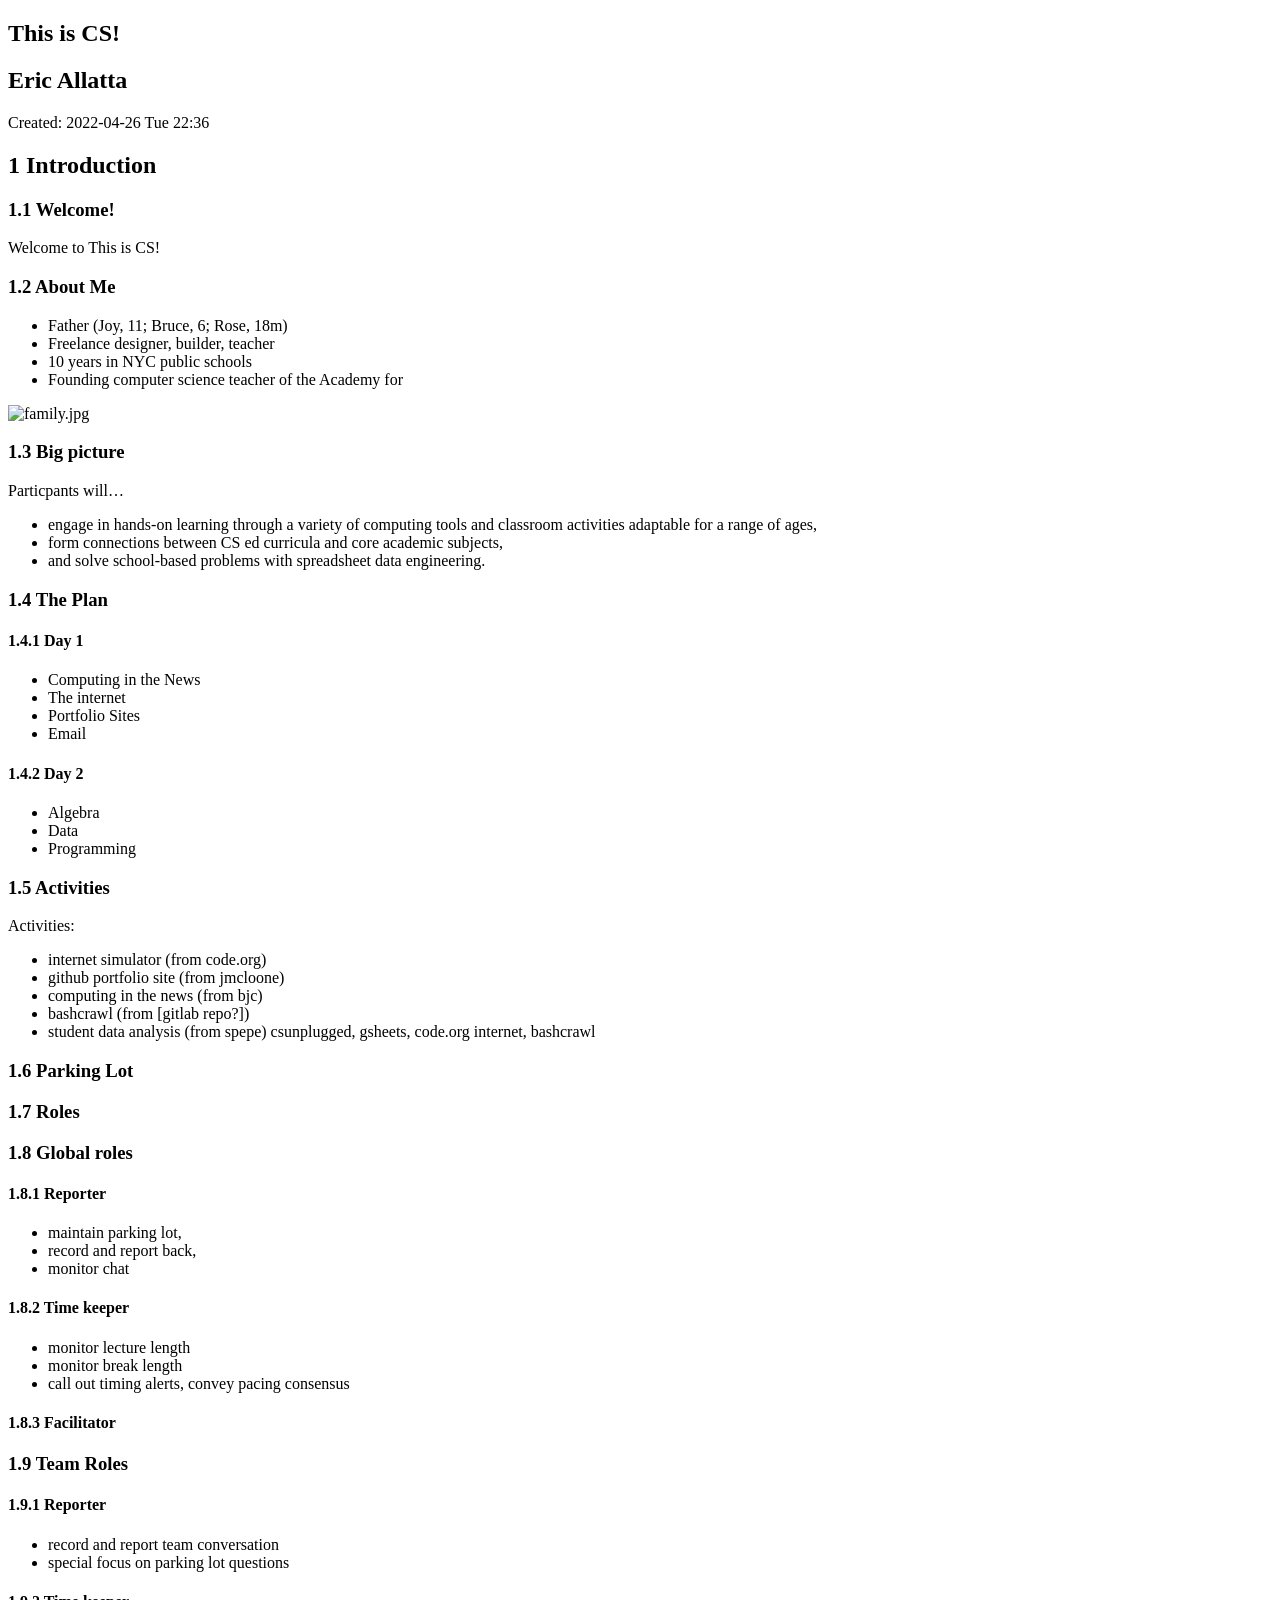
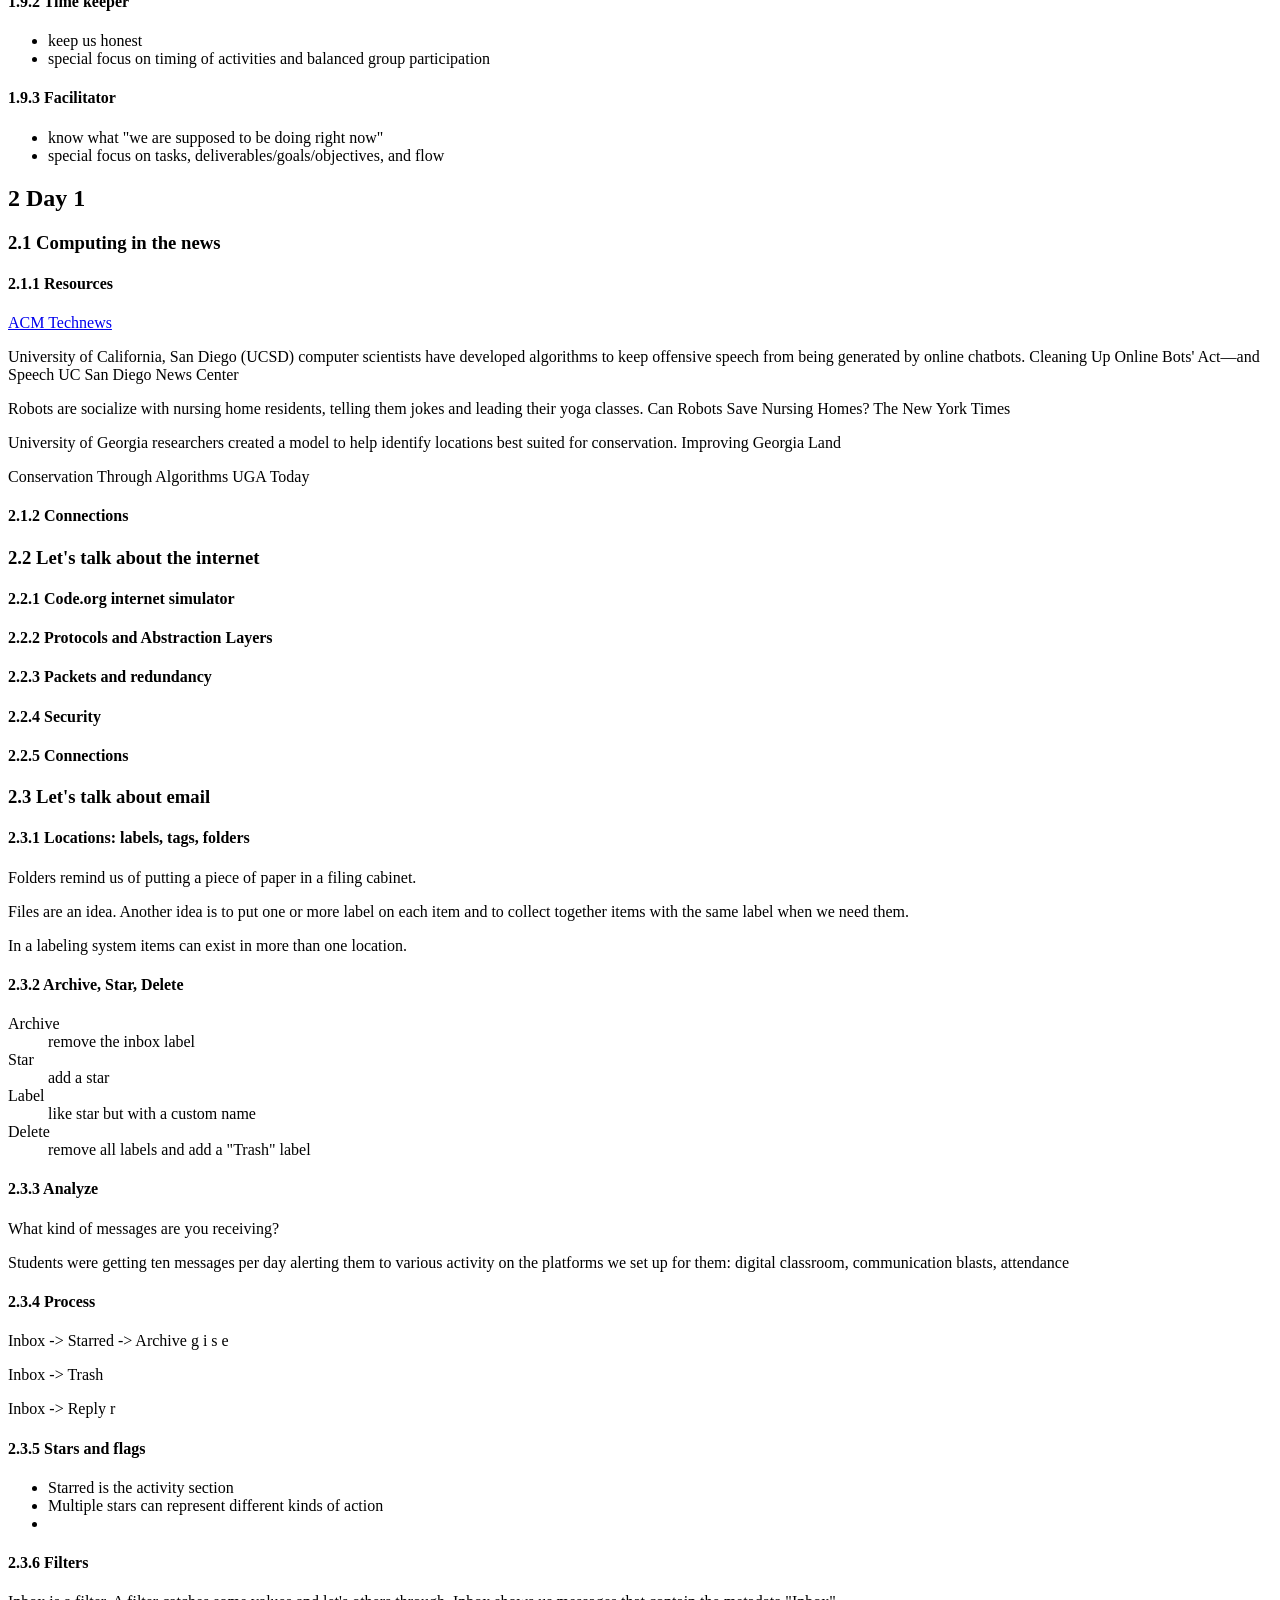
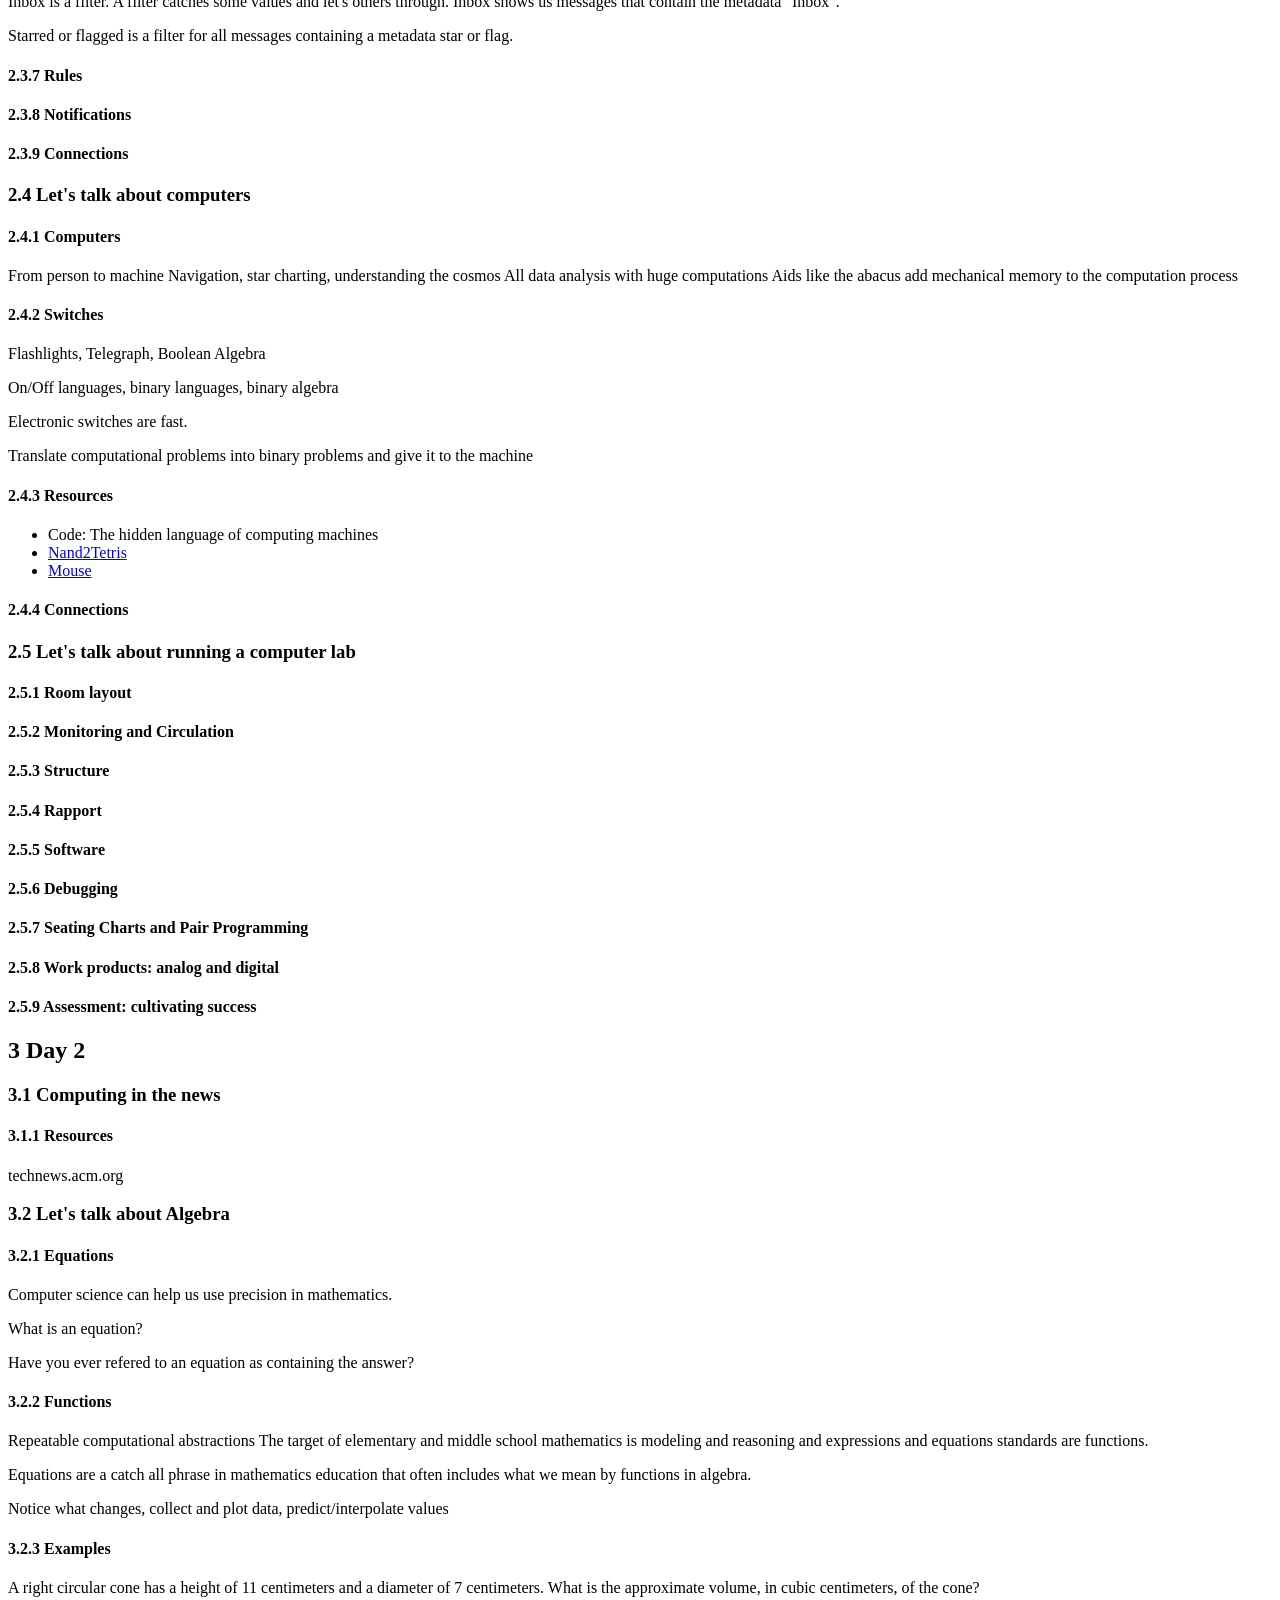
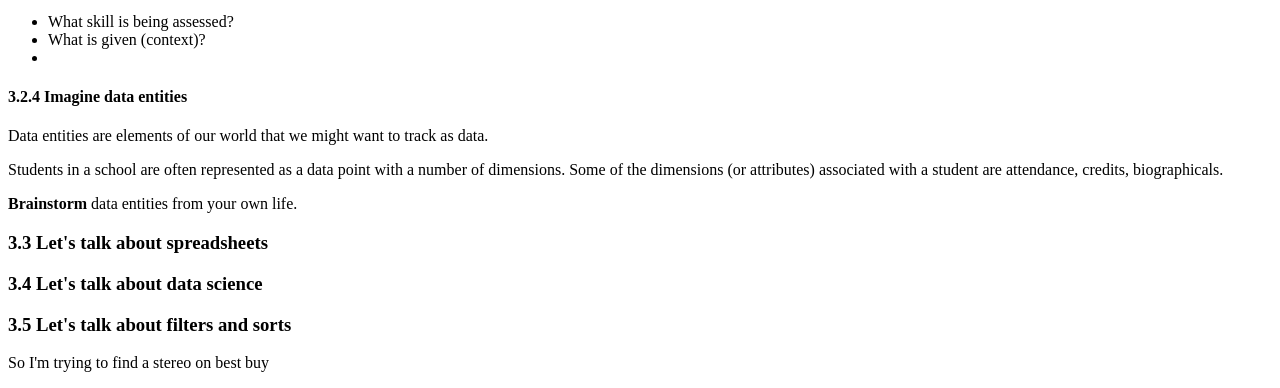
==== thisiscs.html @ 9baa01e4 "new run" ====
<!DOCTYPE html>
<html lang="en">
<head>
<meta charset="utf-8"/>
<title>This is CS!</title>
<meta name="author" content="Eric Allatta"/>
<meta name="description" content=""/>
<meta name="keywords" content=""/>
<style type="text/css">
.underline { text-decoration: underline; }
</style>
<link rel="stylesheet" href="https://cdn.jsdelivr.net/npm/reveal.js/dist/reveal.css"/>

<link rel="stylesheet" href="https://cdn.jsdelivr.net/npm/reveal.js/dist/theme/simple.css" id="theme"/>

</head>
<body>
<div class="reveal">
<div class="slides">
<section id="sec-title-slide"><h1 class="title">This is CS!</h1><p class="subtitle"></p>
<h2 class="author">Eric Allatta</h2><p class="date">Created: 2022-04-26 Tue 22:36</p>
</section>
<section>
<section id="slide-orgf586138">
<h2 id="orgf586138"><span class="section-number-2">1</span> Introduction</h2>
</section>
</section>
<section>
<section id="slide-org057e9c6">
<h3 id="org057e9c6"><span class="section-number-3">1.1</span> Welcome!</h3>
<p>
Welcome to This is CS!
</p>


</section>
</section>
<section>
<section id="slide-org3233d8c">
<h3 id="org3233d8c"><span class="section-number-3">1.2</span> About Me</h3>
<ul>
<li>Father (Joy, 11; Bruce, 6; Rose, 18m)</li>
<li>Freelance designer, builder, teacher</li>
<li>10 years in NYC public schools</li>
<li>Founding computer science teacher of the Academy for</li>

</ul>

<div class="figure">
<p><img src="./family.jpg" alt="family.jpg" />
</p>
</div>

</section>
</section>
<section>
<section id="slide-org2338b10">
<h3 id="org2338b10"><span class="section-number-3">1.3</span> Big picture</h3>
<p>
Particpants will&#x2026;
</p>
<ul>
<li>engage in hands-on learning through a variety of computing tools
and  classroom activities adaptable for a range of ages,</li>
<li>form connections between CS ed curricula and core academic subjects,</li>
<li>and solve school-based problems with spreadsheet data engineering.</li>

</ul>

</section>
</section>
<section>
<section id="slide-orgb206aa9">
<h3 id="orgb206aa9"><span class="section-number-3">1.4</span> The Plan</h3>
<div class="outline-text-3" id="text-1-4">
</div>
</section>
<section id="slide-org93c5f06">
<h4 id="org93c5f06"><span class="section-number-4">1.4.1</span> Day 1</h4>
<ul>
<li>Computing in the News</li>
<li>The internet</li>
<li>Portfolio Sites</li>
<li>Email</li>

</ul>

</section>
<section id="slide-org45d523e">
<h4 id="org45d523e"><span class="section-number-4">1.4.2</span> Day 2</h4>
<ul>
<li>Algebra</li>
<li>Data</li>
<li>Programming</li>

</ul>


</section>
</section>
<section>
<section id="slide-org3422903">
<h3 id="org3422903"><span class="section-number-3">1.5</span> Activities</h3>
<p>
Activities:
</p>
<ul>
<li>internet simulator (from code.org)</li>
<li>github portfolio site (from jmcloone)</li>
<li>computing in the news (from bjc)</li>
<li>bashcrawl (from [gitlab repo?])</li>
<li>student data analysis (from spepe)
csunplugged, gsheets, code.org internet, bashcrawl</li>

</ul>

</section>
</section>
<section>
<section id="slide-orgebae714">
<h3 id="orgebae714"><span class="section-number-3">1.6</span> Parking Lot</h3>

</section>
</section>
<section>
<section id="slide-org6051692">
<h3 id="org6051692"><span class="section-number-3">1.7</span> Roles</h3>
</section>
</section>
<section>
<section id="slide-org11a62e1">
<h3 id="org11a62e1"><span class="section-number-3">1.8</span> Global roles</h3>
<div class="outline-text-3" id="text-1-8">
</div>
</section>
<section id="slide-org5e26843">
<h4 id="org5e26843"><span class="section-number-4">1.8.1</span> Reporter</h4>
<ul>
<li>maintain parking lot,</li>
<li>record and report back,</li>
<li>monitor chat</li>

</ul>

</section>
<section id="slide-orgbdf9b42">
<h4 id="orgbdf9b42"><span class="section-number-4">1.8.2</span> Time keeper</h4>
<ul>
<li>monitor lecture length</li>
<li>monitor break length</li>
<li>call out timing alerts, convey pacing consensus</li>

</ul>

</section>
<section id="slide-orga579d29">
<h4 id="orga579d29"><span class="section-number-4">1.8.3</span> Facilitator</h4>


</section>
</section>
<section>
<section id="slide-org974c481">
<h3 id="org974c481"><span class="section-number-3">1.9</span> Team Roles</h3>
<div class="outline-text-3" id="text-1-9">
</div>
</section>
<section id="slide-orgeba1a58">
<h4 id="orgeba1a58"><span class="section-number-4">1.9.1</span> Reporter</h4>
<ul>
<li>record and report team conversation</li>
<li>special focus on parking lot questions</li>

</ul>
</section>
<section id="slide-orgd1a1f0f">
<h4 id="orgd1a1f0f"><span class="section-number-4">1.9.2</span> Time keeper</h4>
<ul>
<li>keep us honest</li>
<li>special focus on timing of activities and balanced group participation</li>

</ul>
</section>
<section id="slide-org8b6eca5">
<h4 id="org8b6eca5"><span class="section-number-4">1.9.3</span> Facilitator</h4>
<ul>
<li>know what "we are supposed to be doing right now"</li>
<li>special focus on tasks, deliverables/goals/objectives, and flow</li>

</ul>

</section>
</section>
<section>
<section id="slide-org20c9db8">
<h2 id="org20c9db8"><span class="section-number-2">2</span> Day 1</h2>
</section>
</section>
<section>
<section id="slide-org4f3233e">
<h3 id="org4f3233e"><span class="section-number-3">2.1</span> Computing in the news</h3>
<div class="outline-text-3" id="text-2-1">
</div>
</section>
<section id="slide-orga1cb1c6">
<h4 id="orga1cb1c6"><span class="section-number-4">2.1.1</span> Resources</h4>
<p>
<a href="https://technews.acm.org
">ACM Technews</a> 
</p>

<p>
University of California, San Diego (UCSD) computer scientists have
  developed algorithms to keep offensive speech from being generated
  by online chatbots.  Cleaning Up Online Bots' Act—and Speech UC San
  Diego News Center
</p>

<p>
Robots are socialize with nursing home residents, telling them jokes
  and leading their yoga classes. Can Robots Save Nursing Homes?  The
New York Times
</p>

<p>
University of Georgia researchers created a model to help identify
  locations best suited for conservation. Improving Georgia Land
</p>

<p>
Conservation Through Algorithms UGA Today
</p>

</section>
<section id="slide-org3a11118">
<h4 id="org3a11118"><span class="section-number-4">2.1.2</span> Connections</h4>
</section>
</section>
<section>
<section id="slide-org83609b1">
<h3 id="org83609b1"><span class="section-number-3">2.2</span> Let's talk about the internet</h3>
<div class="outline-text-3" id="text-2-2">
</div>
</section>
<section id="slide-orgc0b8262">
<h4 id="orgc0b8262"><span class="section-number-4">2.2.1</span> Code.org internet simulator</h4>
</section>
<section id="slide-org9992812">
<h4 id="org9992812"><span class="section-number-4">2.2.2</span> Protocols and Abstraction Layers</h4>
</section>
<section id="slide-org8778d2b">
<h4 id="org8778d2b"><span class="section-number-4">2.2.3</span> Packets and redundancy</h4>
</section>
<section id="slide-org42b2574">
<h4 id="org42b2574"><span class="section-number-4">2.2.4</span> Security</h4>
</section>
<section id="slide-org6bc8e4e">
<h4 id="org6bc8e4e"><span class="section-number-4">2.2.5</span> Connections</h4>
</section>
</section>
<section>
<section id="slide-org8887d0b">
<h3 id="org8887d0b"><span class="section-number-3">2.3</span> Let's talk about email</h3>
<div class="outline-text-3" id="text-2-3">
</div>
</section>
<section id="slide-org0ca4276">
<h4 id="org0ca4276"><span class="section-number-4">2.3.1</span> Locations: labels, tags, folders</h4>
<p>
Folders remind us of putting a piece of paper in a filing cabinet.
</p>

<p>
Files are an idea. Another idea is to put one or more label on each
item and to collect together items with the same label when we need
them.
</p>

<p>
In a labeling system items can exist in more than one location.
</p>
</section>
<section id="slide-orge1ee275">
<h4 id="orge1ee275"><span class="section-number-4">2.3.2</span> Archive, Star, Delete</h4>
<dl>
<dt>Archive</dt><dd>remove the inbox label</dd>
<dt>Star</dt><dd>add a star</dd>
<dt>Label</dt><dd>like star but with a custom name</dd>
<dt>Delete</dt><dd>remove all labels and add a "Trash" label</dd>

</dl>

</section>
<section id="slide-org955a131">
<h4 id="org955a131"><span class="section-number-4">2.3.3</span> Analyze</h4>
<p>
What kind of messages are you receiving?
</p>

<p>
Students were getting ten messages per day alerting them to various
activity on the platforms we set up for them: digital classroom,
communication blasts, attendance
</p>

</section>
<section id="slide-org141e3b1">
<h4 id="org141e3b1"><span class="section-number-4">2.3.4</span> Process</h4>
<p>
Inbox -&gt; Starred -&gt; Archive
g i s e
</p>

<p>
Inbox -&gt; Trash
</p>

<p>
Inbox -&gt; Reply
r
</p>
</section>
<section id="slide-org479dab8">
<h4 id="org479dab8"><span class="section-number-4">2.3.5</span> Stars and flags</h4>
<ul>
<li>Starred is the activity section</li>
<li>Multiple stars can represent different kinds of action</li>
<li></li>

</ul>
</section>
<section id="slide-orgb13c22c">
<h4 id="orgb13c22c"><span class="section-number-4">2.3.6</span> Filters</h4>
<p>
Inbox is a filter. A filter catches some values and let's others
through. Inbox shows us messages that contain the metadata "Inbox". 
</p>

<p>
Starred or flagged is a filter for all messages containing a metadata
star or flag. 
</p>
</section>
<section id="slide-org13fb5c3">
<h4 id="org13fb5c3"><span class="section-number-4">2.3.7</span> Rules</h4>

</section>
<section id="slide-org14d3cc2">
<h4 id="org14d3cc2"><span class="section-number-4">2.3.8</span> Notifications</h4>

</section>
<section id="slide-orgd24d184">
<h4 id="orgd24d184"><span class="section-number-4">2.3.9</span> Connections</h4>
</section>
</section>
<section>
<section id="slide-org7a94672">
<h3 id="org7a94672"><span class="section-number-3">2.4</span> Let's talk about computers</h3>
<div class="outline-text-3" id="text-2-4">
</div>
</section>
<section id="slide-orgebd07bc">
<h4 id="orgebd07bc"><span class="section-number-4">2.4.1</span> Computers</h4>
<p>
From person to machine
Navigation, star charting, understanding the cosmos
All data analysis with huge computations
Aids like the abacus add mechanical memory to the computation process
</p>

</section>
<section id="slide-org39d77fc">
<h4 id="org39d77fc"><span class="section-number-4">2.4.2</span> Switches</h4>
<p>
Flashlights, Telegraph, Boolean Algebra
</p>

<p>
On/Off languages, binary languages, binary algebra
</p>

<p>
Electronic switches are fast.
</p>

<p>
Translate computational problems into binary problems and give it to
the machine
</p>
</section>
<section id="slide-orgdd32686">
<h4 id="orgdd32686"><span class="section-number-4">2.4.3</span> Resources</h4>
<ul>
<li>Code: The hidden language of computing machines</li>
<li><a href="https://nand2tetris.org">Nand2Tetris</a></li>
<li><a href="https://mouse.org">Mouse</a></li>

</ul>
</section>
<section id="slide-org82061a8">
<h4 id="org82061a8"><span class="section-number-4">2.4.4</span> Connections</h4>
</section>
</section>
<section>
<section id="slide-org23aaeb9">
<h3 id="org23aaeb9"><span class="section-number-3">2.5</span> Let's talk about running a computer lab</h3>
<div class="outline-text-3" id="text-2-5">
</div>
</section>
<section id="slide-orgba9f404">
<h4 id="orgba9f404"><span class="section-number-4">2.5.1</span> Room layout</h4>
</section>
<section id="slide-org9067c29">
<h4 id="org9067c29"><span class="section-number-4">2.5.2</span> Monitoring and Circulation</h4>
</section>
<section id="slide-org28be0d5">
<h4 id="org28be0d5"><span class="section-number-4">2.5.3</span> Structure</h4>
</section>
<section id="slide-org2b87ab7">
<h4 id="org2b87ab7"><span class="section-number-4">2.5.4</span> Rapport</h4>
</section>
<section id="slide-org0fee622">
<h4 id="org0fee622"><span class="section-number-4">2.5.5</span> Software</h4>
</section>
<section id="slide-org910e65c">
<h4 id="org910e65c"><span class="section-number-4">2.5.6</span> Debugging</h4>
</section>
<section id="slide-org453c205">
<h4 id="org453c205"><span class="section-number-4">2.5.7</span> Seating Charts and Pair Programming</h4>
</section>
<section id="slide-org1d1d671">
<h4 id="org1d1d671"><span class="section-number-4">2.5.8</span> Work products: analog and digital</h4>
</section>
<section id="slide-org8277daf">
<h4 id="org8277daf"><span class="section-number-4">2.5.9</span> Assessment:  cultivating success</h4>

</section>
</section>
<section>
<section id="slide-org4eb2b21">
<h2 id="org4eb2b21"><span class="section-number-2">3</span> Day 2</h2>
</section>
</section>
<section>
<section id="slide-org72629eb">
<h3 id="org72629eb"><span class="section-number-3">3.1</span> Computing in the news</h3>
<div class="outline-text-3" id="text-3-1">
</div>
</section>
<section id="slide-org68633a6">
<h4 id="org68633a6"><span class="section-number-4">3.1.1</span> Resources</h4>
<p>
technews.acm.org
</p>
</section>
</section>
<section>
<section id="slide-org64ef1ea">
<h3 id="org64ef1ea"><span class="section-number-3">3.2</span> Let's talk about Algebra</h3>
<div class="outline-text-3" id="text-3-2">
</div>
</section>
<section id="slide-orgf272354">
<h4 id="orgf272354"><span class="section-number-4">3.2.1</span> Equations</h4>
<p>
Computer science can help us use precision in mathematics.
</p>

<p>
What is an equation?
</p>

<p>
Have you ever refered to an equation as
containing the answer?
</p>
</section>
<section id="slide-orgee329b3">
<h4 id="orgee329b3"><span class="section-number-4">3.2.2</span> Functions</h4>
<p>
Repeatable computational abstractions
The target of elementary and middle school mathematics is modeling and
reasoning and expressions and equations standards are functions.
</p>

<p>
Equations are a catch all phrase in mathematics education that often
includes what we mean by functions in algebra.
</p>

<p>
Notice what changes, collect and plot data, predict/interpolate values
</p>
</section>
<section id="slide-org9146086">
<h4 id="org9146086"><span class="section-number-4">3.2.3</span> Examples</h4>
<p>
A right circular cone has a height of 11 centimeters and a diameter of
7 centimeters. What is the approximate volume, in cubic centimeters,
of the cone?
</p>

<ul>
<li>What skill is being assessed?</li>
<li>What is given (context)?</li>
<li></li>

</ul>
</section>
<section id="slide-org0ee52dc">
<h4 id="org0ee52dc"><span class="section-number-4">3.2.4</span> Imagine data entities</h4>
<p>
Data entities are elements of our world that we might want to track as data.
</p>

<p>
Students in a school are often represented as a data point with a
number of dimensions. Some of the dimensions (or attributes)
associated with a student are attendance, credits, biographicals.
</p>

<p>
<b>Brainstorm</b> data entities from your own life.
</p>

</section>
</section>
<section>
<section id="slide-orge2d289f">
<h3 id="orge2d289f"><span class="section-number-3">3.3</span> Let's talk about spreadsheets</h3>
</section>
</section>
<section>
<section id="slide-orgebd7ee4">
<h3 id="orgebd7ee4"><span class="section-number-3">3.4</span> Let's talk about data science</h3>
</section>
</section>
<section>
<section id="slide-org57bdc58">
<h3 id="org57bdc58"><span class="section-number-3">3.5</span> Let's talk about filters and sorts</h3>
<p>
So I'm trying to find a stereo on best buy
</p>
</section>
</section>
</div>
</div>
<script src="https://cdn.jsdelivr.net/npm/reveal.js/dist/reveal.js"></script>
<script src="https://cdn.jsdelivr.net/npm/reveal.js/plugin/markdown/markdown.js"></script>
<script src="https://cdn.jsdelivr.net/npm/reveal.js/plugin/zoom/zoom.js"></script>
<script src="https://cdn.jsdelivr.net/npm/reveal.js/plugin/notes/notes.js"></script>


<script>
// Full list of configuration options available here:
// https://github.com/hakimel/reveal.js#configuration
Reveal.initialize({
plugins: [RevealMarkdown, RevealZoom, RevealNotes]
});

</script>
</body>
</html>
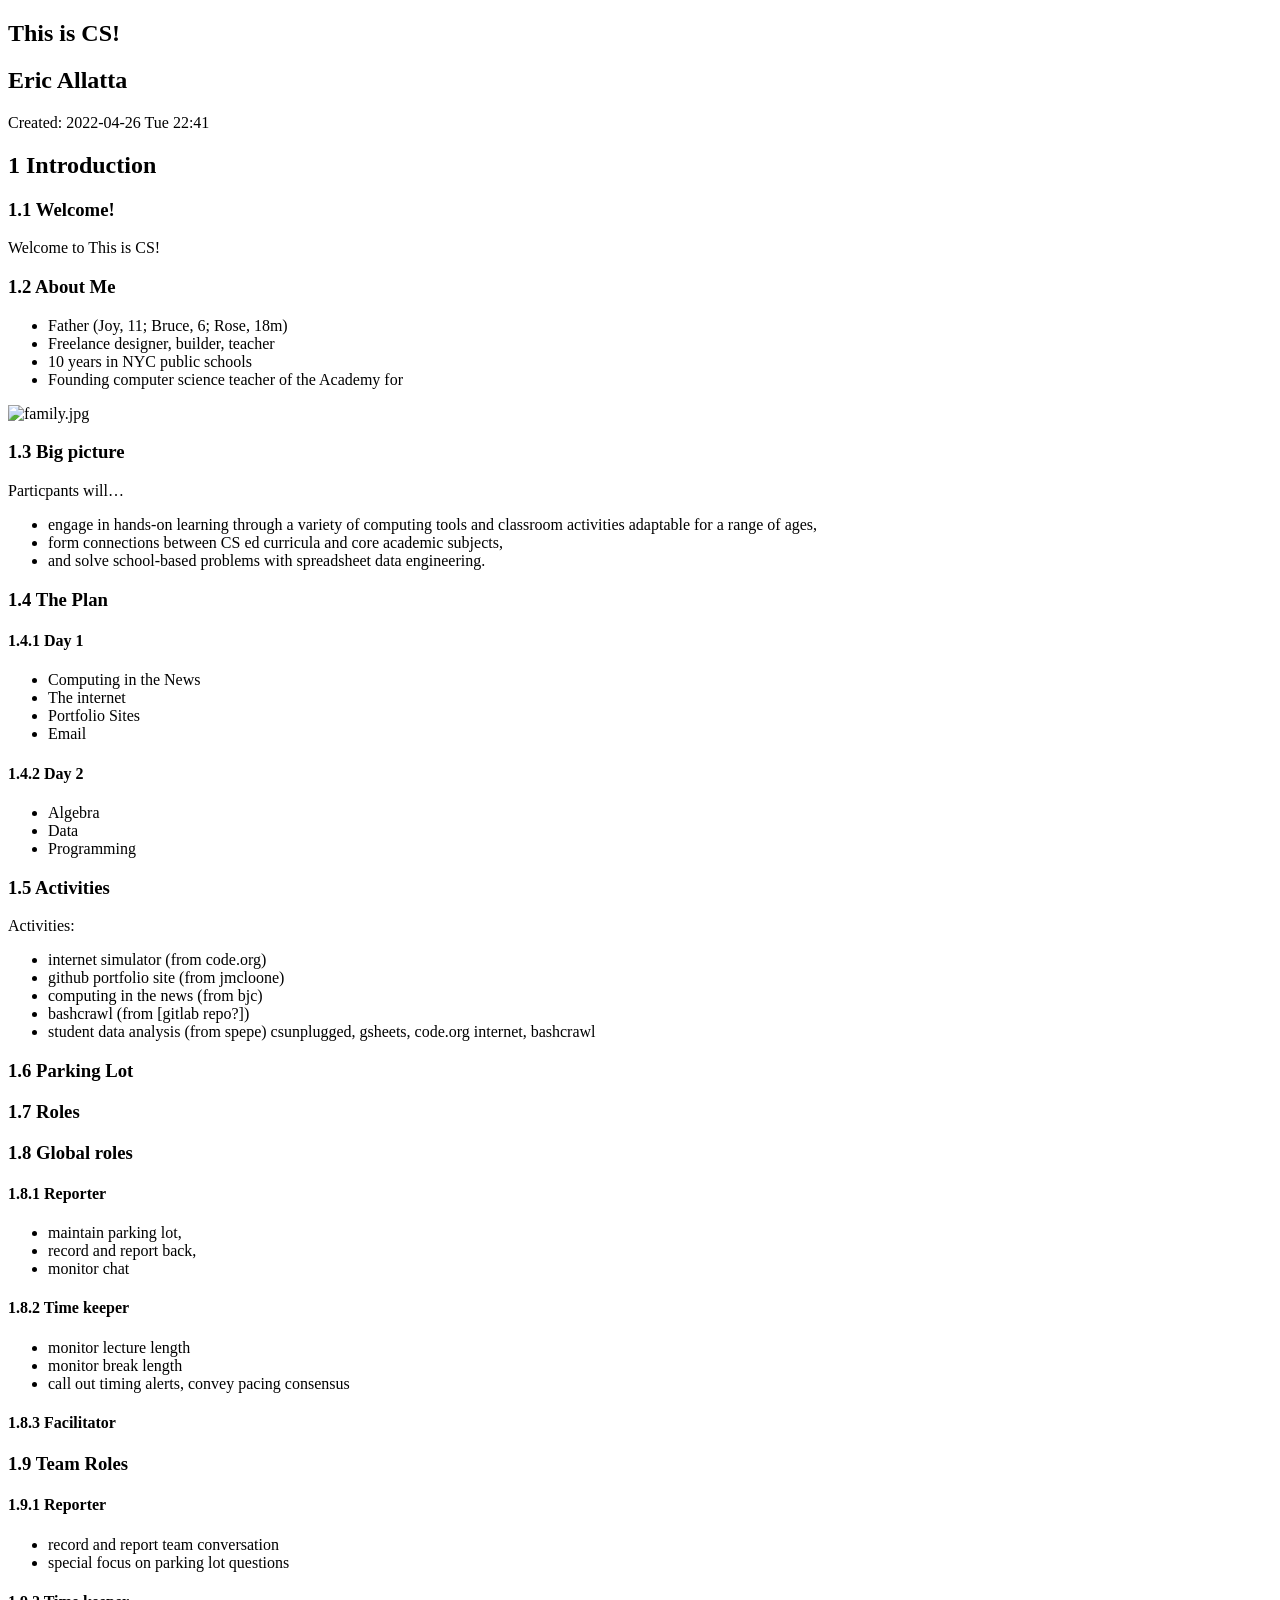
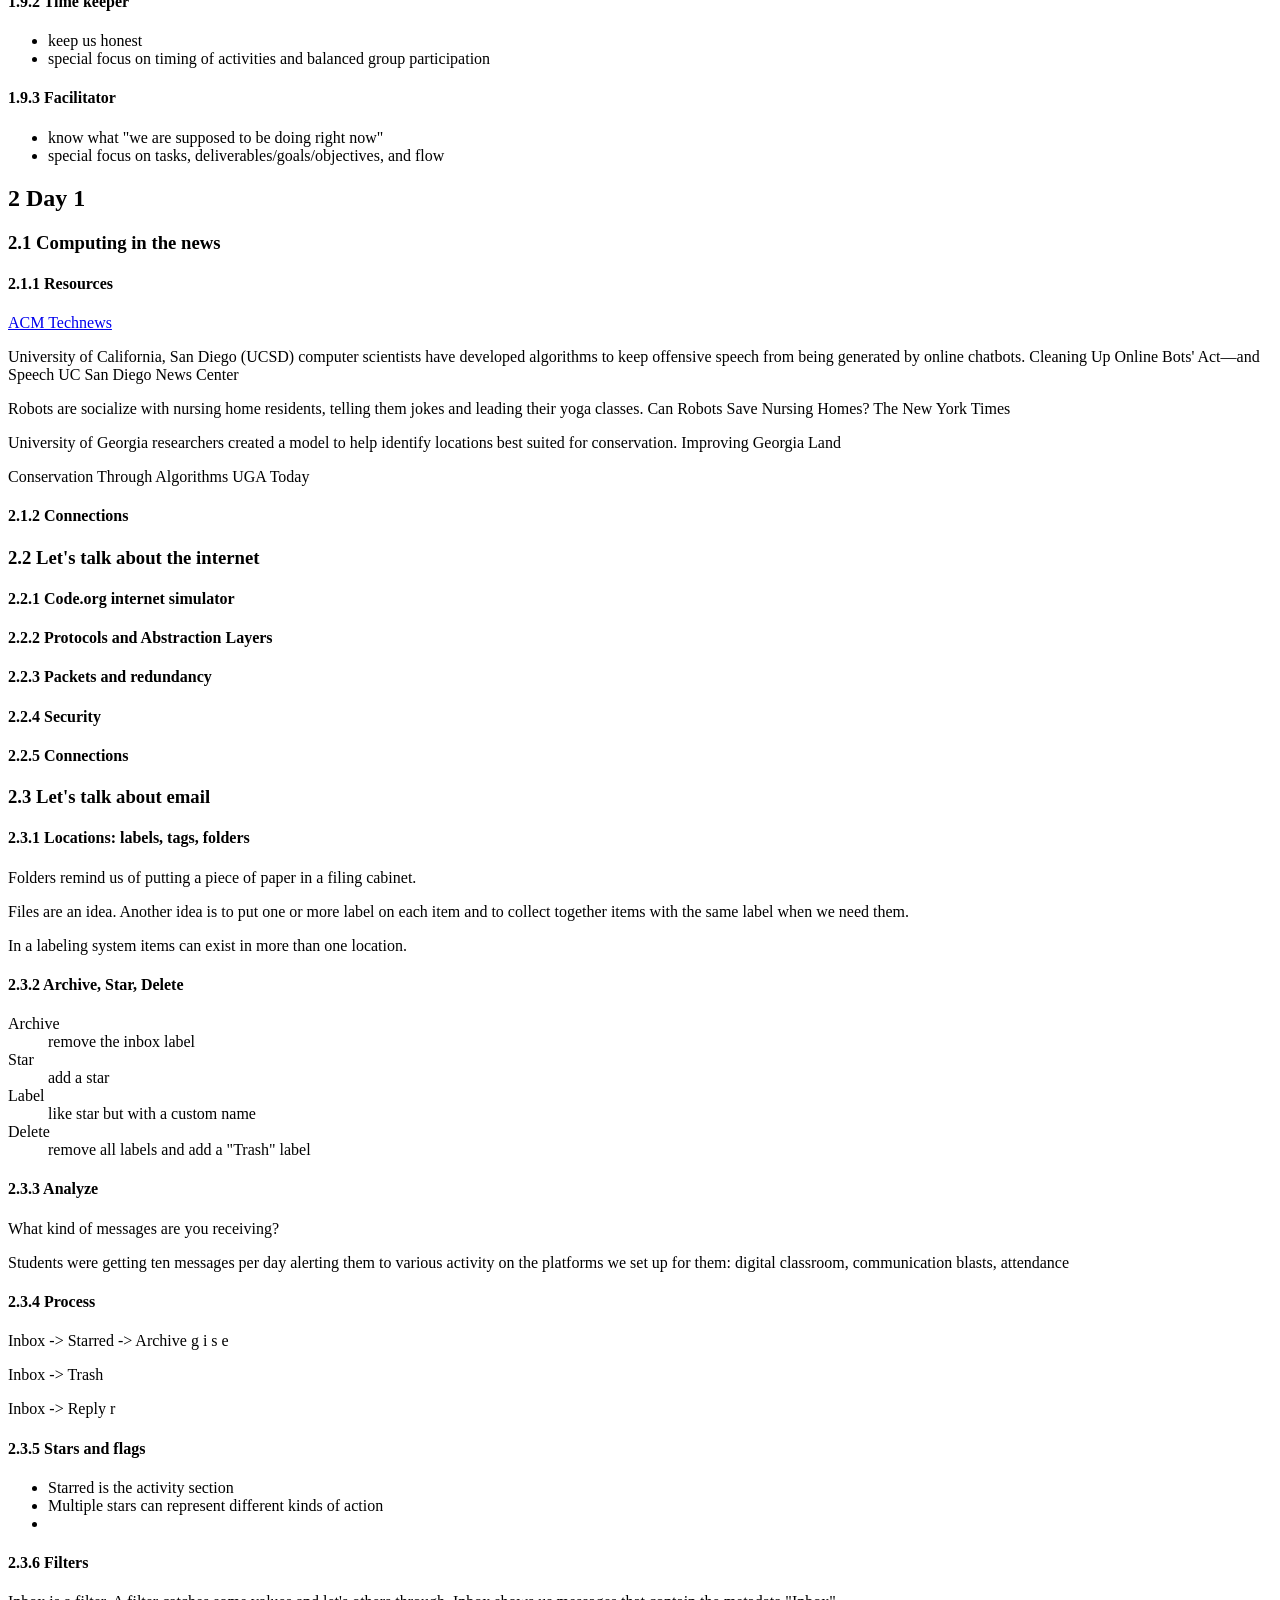
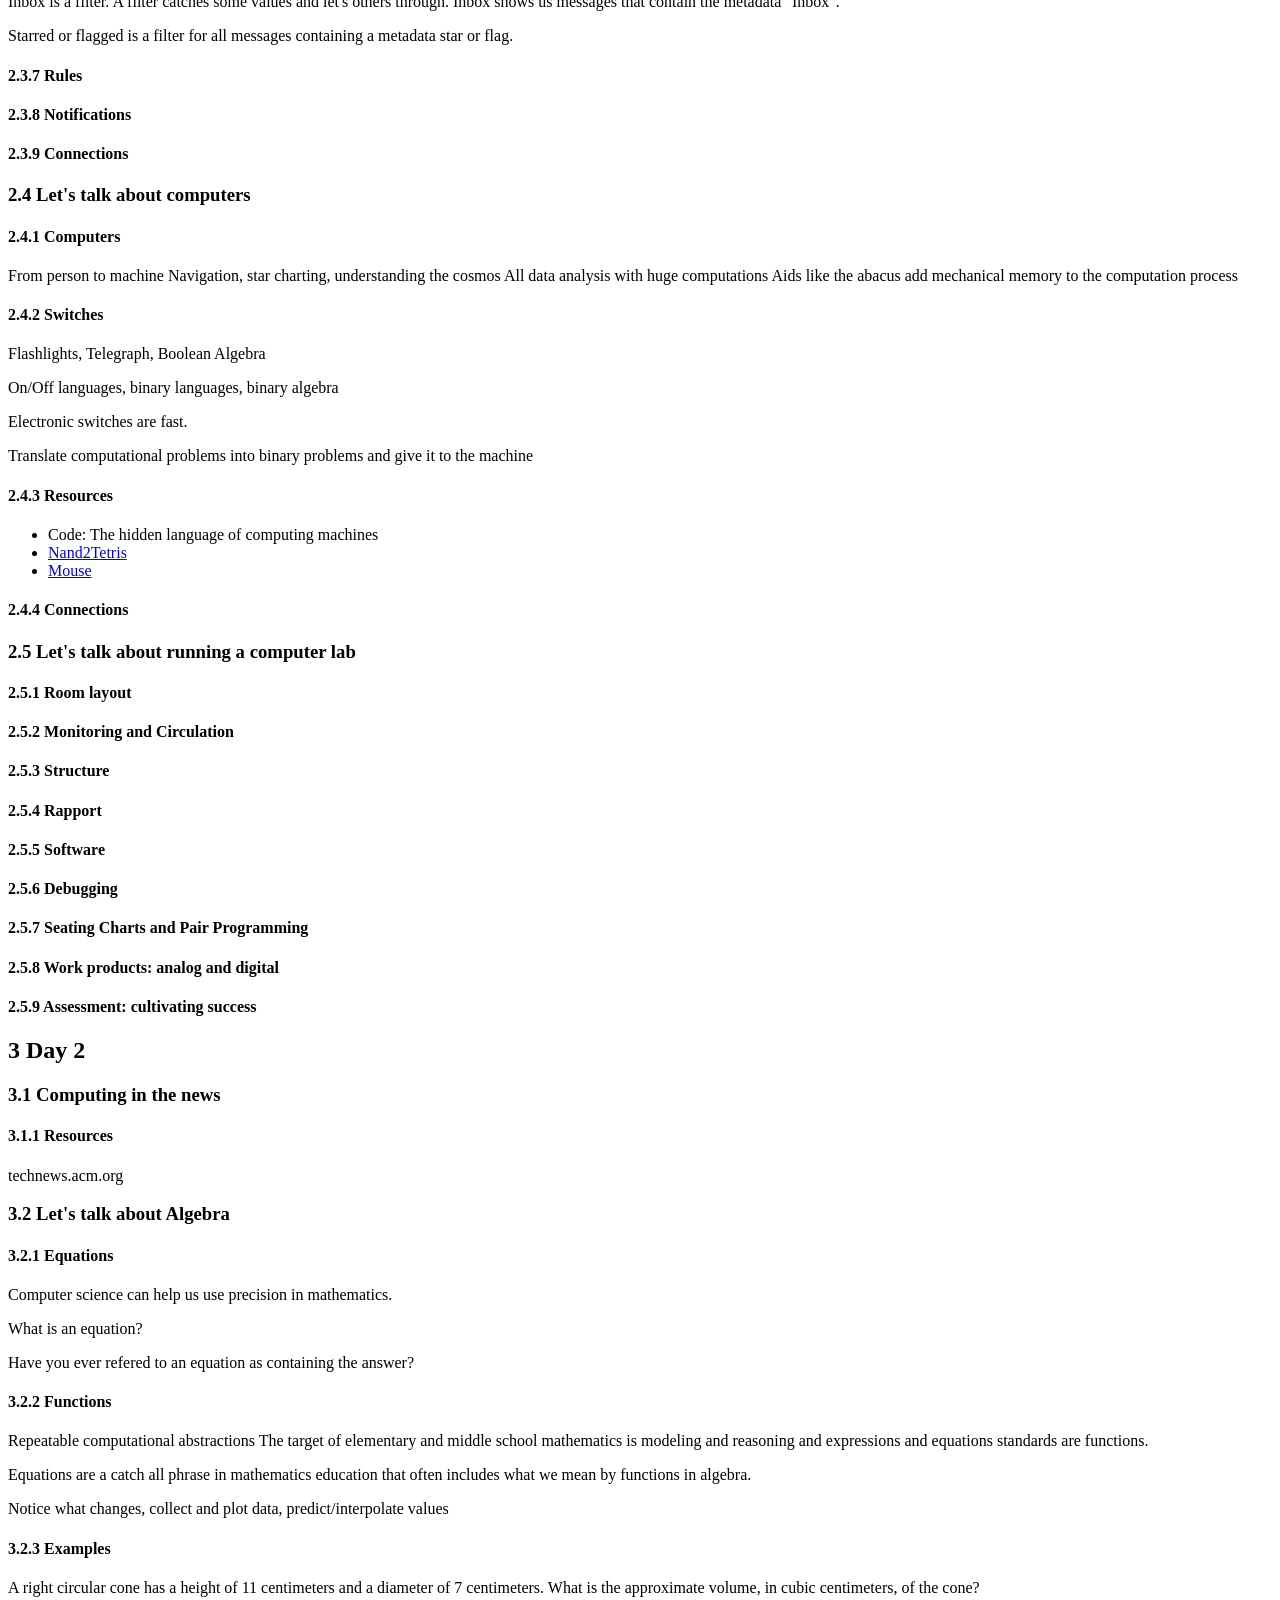
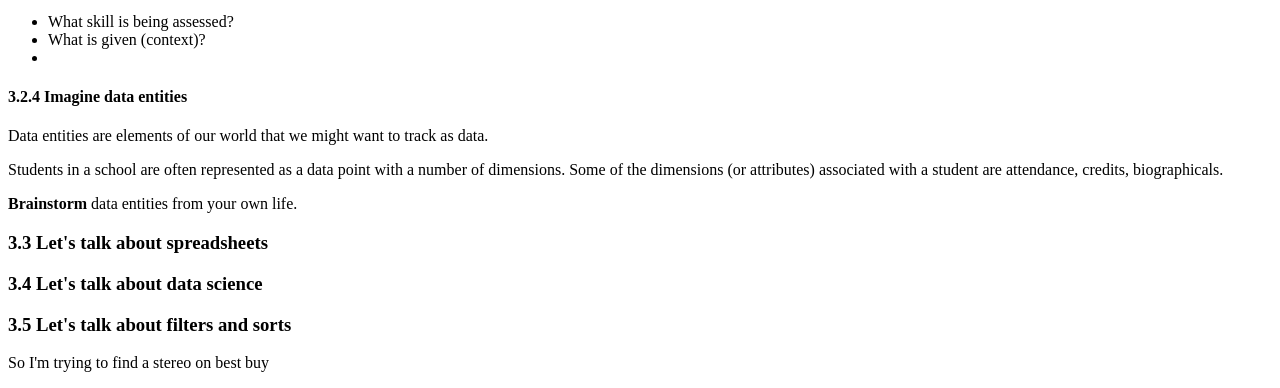
==== commit 2d0d7b45: "new run" ====
--- a/thisiscs.html
+++ b/thisiscs.html
@@ -18,16 +18,16 @@
 <div class="reveal">
 <div class="slides">
 <section id="sec-title-slide"><h1 class="title">This is CS!</h1><p class="subtitle"></p>
-<h2 class="author">Eric Allatta</h2><p class="date">Created: 2022-04-26 Tue 22:36</p>
-</section>
-<section>
-<section id="slide-orgf586138">
-<h2 id="orgf586138"><span class="section-number-2">1</span> Introduction</h2>
-</section>
-</section>
-<section>
-<section id="slide-org057e9c6">
-<h3 id="org057e9c6"><span class="section-number-3">1.1</span> Welcome!</h3>
+<h2 class="author">Eric Allatta</h2><p class="date">Created: 2022-04-26 Tue 22:41</p>
+</section>
+<section>
+<section id="slide-org7e7c374">
+<h2 id="org7e7c374"><span class="section-number-2">1</span> Introduction</h2>
+</section>
+</section>
+<section>
+<section id="slide-org48487cd">
+<h3 id="org48487cd"><span class="section-number-3">1.1</span> Welcome!</h3>
 <p>
 Welcome to This is CS!
 </p>
@@ -36,8 +36,8 @@
 </section>
 </section>
 <section>
-<section id="slide-org3233d8c">
-<h3 id="org3233d8c"><span class="section-number-3">1.2</span> About Me</h3>
+<section id="slide-orga517fad">
+<h3 id="orga517fad"><span class="section-number-3">1.2</span> About Me</h3>
 <ul>
 <li>Father (Joy, 11; Bruce, 6; Rose, 18m)</li>
 <li>Freelance designer, builder, teacher</li>
@@ -54,8 +54,8 @@
 </section>
 </section>
 <section>
-<section id="slide-org2338b10">
-<h3 id="org2338b10"><span class="section-number-3">1.3</span> Big picture</h3>
+<section id="slide-org959098a">
+<h3 id="org959098a"><span class="section-number-3">1.3</span> Big picture</h3>
 <p>
 Particpants will&#x2026;
 </p>
@@ -70,13 +70,13 @@
 </section>
 </section>
 <section>
-<section id="slide-orgb206aa9">
-<h3 id="orgb206aa9"><span class="section-number-3">1.4</span> The Plan</h3>
+<section id="slide-org8e9f8da">
+<h3 id="org8e9f8da"><span class="section-number-3">1.4</span> The Plan</h3>
 <div class="outline-text-3" id="text-1-4">
 </div>
 </section>
-<section id="slide-org93c5f06">
-<h4 id="org93c5f06"><span class="section-number-4">1.4.1</span> Day 1</h4>
+<section id="slide-org7421ee3">
+<h4 id="org7421ee3"><span class="section-number-4">1.4.1</span> Day 1</h4>
 <ul>
 <li>Computing in the News</li>
 <li>The internet</li>
@@ -86,8 +86,8 @@
 </ul>
 
 </section>
-<section id="slide-org45d523e">
-<h4 id="org45d523e"><span class="section-number-4">1.4.2</span> Day 2</h4>
+<section id="slide-orgce925c0">
+<h4 id="orgce925c0"><span class="section-number-4">1.4.2</span> Day 2</h4>
 <ul>
 <li>Algebra</li>
 <li>Data</li>
@@ -99,8 +99,8 @@
 </section>
 </section>
 <section>
-<section id="slide-org3422903">
-<h3 id="org3422903"><span class="section-number-3">1.5</span> Activities</h3>
+<section id="slide-org18389ab">
+<h3 id="org18389ab"><span class="section-number-3">1.5</span> Activities</h3>
 <p>
 Activities:
 </p>
@@ -117,24 +117,24 @@
 </section>
 </section>
 <section>
-<section id="slide-orgebae714">
-<h3 id="orgebae714"><span class="section-number-3">1.6</span> Parking Lot</h3>
-
-</section>
-</section>
-<section>
-<section id="slide-org6051692">
-<h3 id="org6051692"><span class="section-number-3">1.7</span> Roles</h3>
-</section>
-</section>
-<section>
-<section id="slide-org11a62e1">
-<h3 id="org11a62e1"><span class="section-number-3">1.8</span> Global roles</h3>
+<section id="slide-orgad51f6c">
+<h3 id="orgad51f6c"><span class="section-number-3">1.6</span> Parking Lot</h3>
+
+</section>
+</section>
+<section>
+<section id="slide-orgfd0c1b1">
+<h3 id="orgfd0c1b1"><span class="section-number-3">1.7</span> Roles</h3>
+</section>
+</section>
+<section>
+<section id="slide-org4640427">
+<h3 id="org4640427"><span class="section-number-3">1.8</span> Global roles</h3>
 <div class="outline-text-3" id="text-1-8">
 </div>
 </section>
-<section id="slide-org5e26843">
-<h4 id="org5e26843"><span class="section-number-4">1.8.1</span> Reporter</h4>
+<section id="slide-org3b92481">
+<h4 id="org3b92481"><span class="section-number-4">1.8.1</span> Reporter</h4>
 <ul>
 <li>maintain parking lot,</li>
 <li>record and report back,</li>
@@ -143,8 +143,8 @@
 </ul>
 
 </section>
-<section id="slide-orgbdf9b42">
-<h4 id="orgbdf9b42"><span class="section-number-4">1.8.2</span> Time keeper</h4>
+<section id="slide-org7310849">
+<h4 id="org7310849"><span class="section-number-4">1.8.2</span> Time keeper</h4>
 <ul>
 <li>monitor lecture length</li>
 <li>monitor break length</li>
@@ -153,36 +153,36 @@
 </ul>
 
 </section>
-<section id="slide-orga579d29">
-<h4 id="orga579d29"><span class="section-number-4">1.8.3</span> Facilitator</h4>
-
-
-</section>
-</section>
-<section>
-<section id="slide-org974c481">
-<h3 id="org974c481"><span class="section-number-3">1.9</span> Team Roles</h3>
+<section id="slide-org8ef848b">
+<h4 id="org8ef848b"><span class="section-number-4">1.8.3</span> Facilitator</h4>
+
+
+</section>
+</section>
+<section>
+<section id="slide-org2f533c5">
+<h3 id="org2f533c5"><span class="section-number-3">1.9</span> Team Roles</h3>
 <div class="outline-text-3" id="text-1-9">
 </div>
 </section>
-<section id="slide-orgeba1a58">
-<h4 id="orgeba1a58"><span class="section-number-4">1.9.1</span> Reporter</h4>
+<section id="slide-org7558c93">
+<h4 id="org7558c93"><span class="section-number-4">1.9.1</span> Reporter</h4>
 <ul>
 <li>record and report team conversation</li>
 <li>special focus on parking lot questions</li>
 
 </ul>
 </section>
-<section id="slide-orgd1a1f0f">
-<h4 id="orgd1a1f0f"><span class="section-number-4">1.9.2</span> Time keeper</h4>
+<section id="slide-orga059f1a">
+<h4 id="orga059f1a"><span class="section-number-4">1.9.2</span> Time keeper</h4>
 <ul>
 <li>keep us honest</li>
 <li>special focus on timing of activities and balanced group participation</li>
 
 </ul>
 </section>
-<section id="slide-org8b6eca5">
-<h4 id="org8b6eca5"><span class="section-number-4">1.9.3</span> Facilitator</h4>
+<section id="slide-org239aa93">
+<h4 id="org239aa93"><span class="section-number-4">1.9.3</span> Facilitator</h4>
 <ul>
 <li>know what "we are supposed to be doing right now"</li>
 <li>special focus on tasks, deliverables/goals/objectives, and flow</li>
@@ -192,18 +192,18 @@
 </section>
 </section>
 <section>
-<section id="slide-org20c9db8">
-<h2 id="org20c9db8"><span class="section-number-2">2</span> Day 1</h2>
-</section>
-</section>
-<section>
-<section id="slide-org4f3233e">
-<h3 id="org4f3233e"><span class="section-number-3">2.1</span> Computing in the news</h3>
+<section id="slide-org8175e71">
+<h2 id="org8175e71"><span class="section-number-2">2</span> Day 1</h2>
+</section>
+</section>
+<section>
+<section id="slide-org82765c6">
+<h3 id="org82765c6"><span class="section-number-3">2.1</span> Computing in the news</h3>
 <div class="outline-text-3" id="text-2-1">
 </div>
 </section>
-<section id="slide-orga1cb1c6">
-<h4 id="orga1cb1c6"><span class="section-number-4">2.1.1</span> Resources</h4>
+<section id="slide-org1aca320">
+<h4 id="org1aca320"><span class="section-number-4">2.1.1</span> Resources</h4>
 <p>
 <a href="https://technews.acm.org
 ">ACM Technews</a> 
@@ -232,40 +232,40 @@
 </p>
 
 </section>
-<section id="slide-org3a11118">
-<h4 id="org3a11118"><span class="section-number-4">2.1.2</span> Connections</h4>
-</section>
-</section>
-<section>
-<section id="slide-org83609b1">
-<h3 id="org83609b1"><span class="section-number-3">2.2</span> Let's talk about the internet</h3>
+<section id="slide-org28488c9">
+<h4 id="org28488c9"><span class="section-number-4">2.1.2</span> Connections</h4>
+</section>
+</section>
+<section>
+<section id="slide-org65a223d">
+<h3 id="org65a223d"><span class="section-number-3">2.2</span> Let's talk about the internet</h3>
 <div class="outline-text-3" id="text-2-2">
 </div>
 </section>
-<section id="slide-orgc0b8262">
-<h4 id="orgc0b8262"><span class="section-number-4">2.2.1</span> Code.org internet simulator</h4>
-</section>
-<section id="slide-org9992812">
-<h4 id="org9992812"><span class="section-number-4">2.2.2</span> Protocols and Abstraction Layers</h4>
-</section>
-<section id="slide-org8778d2b">
-<h4 id="org8778d2b"><span class="section-number-4">2.2.3</span> Packets and redundancy</h4>
-</section>
-<section id="slide-org42b2574">
-<h4 id="org42b2574"><span class="section-number-4">2.2.4</span> Security</h4>
-</section>
-<section id="slide-org6bc8e4e">
-<h4 id="org6bc8e4e"><span class="section-number-4">2.2.5</span> Connections</h4>
-</section>
-</section>
-<section>
-<section id="slide-org8887d0b">
-<h3 id="org8887d0b"><span class="section-number-3">2.3</span> Let's talk about email</h3>
+<section id="slide-orga18fb0a">
+<h4 id="orga18fb0a"><span class="section-number-4">2.2.1</span> Code.org internet simulator</h4>
+</section>
+<section id="slide-org91a4879">
+<h4 id="org91a4879"><span class="section-number-4">2.2.2</span> Protocols and Abstraction Layers</h4>
+</section>
+<section id="slide-orga4b4a7e">
+<h4 id="orga4b4a7e"><span class="section-number-4">2.2.3</span> Packets and redundancy</h4>
+</section>
+<section id="slide-org0ae3734">
+<h4 id="org0ae3734"><span class="section-number-4">2.2.4</span> Security</h4>
+</section>
+<section id="slide-org67dbbef">
+<h4 id="org67dbbef"><span class="section-number-4">2.2.5</span> Connections</h4>
+</section>
+</section>
+<section>
+<section id="slide-org4ca693e">
+<h3 id="org4ca693e"><span class="section-number-3">2.3</span> Let's talk about email</h3>
 <div class="outline-text-3" id="text-2-3">
 </div>
 </section>
-<section id="slide-org0ca4276">
-<h4 id="org0ca4276"><span class="section-number-4">2.3.1</span> Locations: labels, tags, folders</h4>
+<section id="slide-orgc17087a">
+<h4 id="orgc17087a"><span class="section-number-4">2.3.1</span> Locations: labels, tags, folders</h4>
 <p>
 Folders remind us of putting a piece of paper in a filing cabinet.
 </p>
@@ -280,8 +280,8 @@
 In a labeling system items can exist in more than one location.
 </p>
 </section>
-<section id="slide-orge1ee275">
-<h4 id="orge1ee275"><span class="section-number-4">2.3.2</span> Archive, Star, Delete</h4>
+<section id="slide-org9844c1c">
+<h4 id="org9844c1c"><span class="section-number-4">2.3.2</span> Archive, Star, Delete</h4>
 <dl>
 <dt>Archive</dt><dd>remove the inbox label</dd>
 <dt>Star</dt><dd>add a star</dd>
@@ -291,8 +291,8 @@
 </dl>
 
 </section>
-<section id="slide-org955a131">
-<h4 id="org955a131"><span class="section-number-4">2.3.3</span> Analyze</h4>
+<section id="slide-org4a9f6b9">
+<h4 id="org4a9f6b9"><span class="section-number-4">2.3.3</span> Analyze</h4>
 <p>
 What kind of messages are you receiving?
 </p>
@@ -304,8 +304,8 @@
 </p>
 
 </section>
-<section id="slide-org141e3b1">
-<h4 id="org141e3b1"><span class="section-number-4">2.3.4</span> Process</h4>
+<section id="slide-orgd7f3a76">
+<h4 id="orgd7f3a76"><span class="section-number-4">2.3.4</span> Process</h4>
 <p>
 Inbox -&gt; Starred -&gt; Archive
 g i s e
@@ -320,8 +320,8 @@
 r
 </p>
 </section>
-<section id="slide-org479dab8">
-<h4 id="org479dab8"><span class="section-number-4">2.3.5</span> Stars and flags</h4>
+<section id="slide-org800f4b2">
+<h4 id="org800f4b2"><span class="section-number-4">2.3.5</span> Stars and flags</h4>
 <ul>
 <li>Starred is the activity section</li>
 <li>Multiple stars can represent different kinds of action</li>
@@ -329,8 +329,8 @@
 
 </ul>
 </section>
-<section id="slide-orgb13c22c">
-<h4 id="orgb13c22c"><span class="section-number-4">2.3.6</span> Filters</h4>
+<section id="slide-org5b42ddf">
+<h4 id="org5b42ddf"><span class="section-number-4">2.3.6</span> Filters</h4>
 <p>
 Inbox is a filter. A filter catches some values and let's others
 through. Inbox shows us messages that contain the metadata "Inbox". 
@@ -341,26 +341,26 @@
 star or flag. 
 </p>
 </section>
-<section id="slide-org13fb5c3">
-<h4 id="org13fb5c3"><span class="section-number-4">2.3.7</span> Rules</h4>
-
-</section>
-<section id="slide-org14d3cc2">
-<h4 id="org14d3cc2"><span class="section-number-4">2.3.8</span> Notifications</h4>
-
-</section>
-<section id="slide-orgd24d184">
-<h4 id="orgd24d184"><span class="section-number-4">2.3.9</span> Connections</h4>
-</section>
-</section>
-<section>
-<section id="slide-org7a94672">
-<h3 id="org7a94672"><span class="section-number-3">2.4</span> Let's talk about computers</h3>
+<section id="slide-org2e472c6">
+<h4 id="org2e472c6"><span class="section-number-4">2.3.7</span> Rules</h4>
+
+</section>
+<section id="slide-org488694c">
+<h4 id="org488694c"><span class="section-number-4">2.3.8</span> Notifications</h4>
+
+</section>
+<section id="slide-org00ebe4a">
+<h4 id="org00ebe4a"><span class="section-number-4">2.3.9</span> Connections</h4>
+</section>
+</section>
+<section>
+<section id="slide-org6cedde7">
+<h3 id="org6cedde7"><span class="section-number-3">2.4</span> Let's talk about computers</h3>
 <div class="outline-text-3" id="text-2-4">
 </div>
 </section>
-<section id="slide-orgebd07bc">
-<h4 id="orgebd07bc"><span class="section-number-4">2.4.1</span> Computers</h4>
+<section id="slide-org5452be7">
+<h4 id="org5452be7"><span class="section-number-4">2.4.1</span> Computers</h4>
 <p>
 From person to machine
 Navigation, star charting, understanding the cosmos
@@ -369,8 +369,8 @@
 </p>
 
 </section>
-<section id="slide-org39d77fc">
-<h4 id="org39d77fc"><span class="section-number-4">2.4.2</span> Switches</h4>
+<section id="slide-orgebd272d">
+<h4 id="orgebd272d"><span class="section-number-4">2.4.2</span> Switches</h4>
 <p>
 Flashlights, Telegraph, Boolean Algebra
 </p>
@@ -388,8 +388,8 @@
 the machine
 </p>
 </section>
-<section id="slide-orgdd32686">
-<h4 id="orgdd32686"><span class="section-number-4">2.4.3</span> Resources</h4>
+<section id="slide-org461e976">
+<h4 id="org461e976"><span class="section-number-4">2.4.3</span> Resources</h4>
 <ul>
 <li>Code: The hidden language of computing machines</li>
 <li><a href="https://nand2tetris.org">Nand2Tetris</a></li>
@@ -397,71 +397,71 @@
 
 </ul>
 </section>
-<section id="slide-org82061a8">
-<h4 id="org82061a8"><span class="section-number-4">2.4.4</span> Connections</h4>
-</section>
-</section>
-<section>
-<section id="slide-org23aaeb9">
-<h3 id="org23aaeb9"><span class="section-number-3">2.5</span> Let's talk about running a computer lab</h3>
+<section id="slide-orga0d4fdf">
+<h4 id="orga0d4fdf"><span class="section-number-4">2.4.4</span> Connections</h4>
+</section>
+</section>
+<section>
+<section id="slide-org5a2f0b8">
+<h3 id="org5a2f0b8"><span class="section-number-3">2.5</span> Let's talk about running a computer lab</h3>
 <div class="outline-text-3" id="text-2-5">
 </div>
 </section>
-<section id="slide-orgba9f404">
-<h4 id="orgba9f404"><span class="section-number-4">2.5.1</span> Room layout</h4>
-</section>
-<section id="slide-org9067c29">
-<h4 id="org9067c29"><span class="section-number-4">2.5.2</span> Monitoring and Circulation</h4>
-</section>
-<section id="slide-org28be0d5">
-<h4 id="org28be0d5"><span class="section-number-4">2.5.3</span> Structure</h4>
-</section>
-<section id="slide-org2b87ab7">
-<h4 id="org2b87ab7"><span class="section-number-4">2.5.4</span> Rapport</h4>
-</section>
-<section id="slide-org0fee622">
-<h4 id="org0fee622"><span class="section-number-4">2.5.5</span> Software</h4>
-</section>
-<section id="slide-org910e65c">
-<h4 id="org910e65c"><span class="section-number-4">2.5.6</span> Debugging</h4>
-</section>
-<section id="slide-org453c205">
-<h4 id="org453c205"><span class="section-number-4">2.5.7</span> Seating Charts and Pair Programming</h4>
-</section>
-<section id="slide-org1d1d671">
-<h4 id="org1d1d671"><span class="section-number-4">2.5.8</span> Work products: analog and digital</h4>
-</section>
-<section id="slide-org8277daf">
-<h4 id="org8277daf"><span class="section-number-4">2.5.9</span> Assessment:  cultivating success</h4>
-
-</section>
-</section>
-<section>
-<section id="slide-org4eb2b21">
-<h2 id="org4eb2b21"><span class="section-number-2">3</span> Day 2</h2>
-</section>
-</section>
-<section>
-<section id="slide-org72629eb">
-<h3 id="org72629eb"><span class="section-number-3">3.1</span> Computing in the news</h3>
+<section id="slide-org011909e">
+<h4 id="org011909e"><span class="section-number-4">2.5.1</span> Room layout</h4>
+</section>
+<section id="slide-org1dd022b">
+<h4 id="org1dd022b"><span class="section-number-4">2.5.2</span> Monitoring and Circulation</h4>
+</section>
+<section id="slide-org80a5a27">
+<h4 id="org80a5a27"><span class="section-number-4">2.5.3</span> Structure</h4>
+</section>
+<section id="slide-orgf1e878b">
+<h4 id="orgf1e878b"><span class="section-number-4">2.5.4</span> Rapport</h4>
+</section>
+<section id="slide-org823cec3">
+<h4 id="org823cec3"><span class="section-number-4">2.5.5</span> Software</h4>
+</section>
+<section id="slide-org5fea940">
+<h4 id="org5fea940"><span class="section-number-4">2.5.6</span> Debugging</h4>
+</section>
+<section id="slide-orgc58adbe">
+<h4 id="orgc58adbe"><span class="section-number-4">2.5.7</span> Seating Charts and Pair Programming</h4>
+</section>
+<section id="slide-org20c96ae">
+<h4 id="org20c96ae"><span class="section-number-4">2.5.8</span> Work products: analog and digital</h4>
+</section>
+<section id="slide-org87fc204">
+<h4 id="org87fc204"><span class="section-number-4">2.5.9</span> Assessment:  cultivating success</h4>
+
+</section>
+</section>
+<section>
+<section id="slide-org40af079">
+<h2 id="org40af079"><span class="section-number-2">3</span> Day 2</h2>
+</section>
+</section>
+<section>
+<section id="slide-orgc9ab700">
+<h3 id="orgc9ab700"><span class="section-number-3">3.1</span> Computing in the news</h3>
 <div class="outline-text-3" id="text-3-1">
 </div>
 </section>
-<section id="slide-org68633a6">
-<h4 id="org68633a6"><span class="section-number-4">3.1.1</span> Resources</h4>
+<section id="slide-org988c45a">
+<h4 id="org988c45a"><span class="section-number-4">3.1.1</span> Resources</h4>
 <p>
 technews.acm.org
 </p>
 </section>
 </section>
 <section>
-<section id="slide-org64ef1ea">
-<h3 id="org64ef1ea"><span class="section-number-3">3.2</span> Let's talk about Algebra</h3>
+<section id="slide-org07aa03d">
+<h3 id="org07aa03d"><span class="section-number-3">3.2</span> Let's talk about Algebra</h3>
 <div class="outline-text-3" id="text-3-2">
 </div>
 </section>
-<section id="slide-orgf272354">
-<h4 id="orgf272354"><span class="section-number-4">3.2.1</span> Equations</h4>
+<section id="slide-org5eb874c">
+<h4 id="org5eb874c"><span class="section-number-4">3.2.1</span> Equations</h4>
 <p>
 Computer science can help us use precision in mathematics.
 </p>
@@ -475,8 +475,8 @@
 containing the answer?
 </p>
 </section>
-<section id="slide-orgee329b3">
-<h4 id="orgee329b3"><span class="section-number-4">3.2.2</span> Functions</h4>
+<section id="slide-org82e8554">
+<h4 id="org82e8554"><span class="section-number-4">3.2.2</span> Functions</h4>
 <p>
 Repeatable computational abstractions
 The target of elementary and middle school mathematics is modeling and
@@ -492,8 +492,8 @@
 Notice what changes, collect and plot data, predict/interpolate values
 </p>
 </section>
-<section id="slide-org9146086">
-<h4 id="org9146086"><span class="section-number-4">3.2.3</span> Examples</h4>
+<section id="slide-org259a4a6">
+<h4 id="org259a4a6"><span class="section-number-4">3.2.3</span> Examples</h4>
 <p>
 A right circular cone has a height of 11 centimeters and a diameter of
 7 centimeters. What is the approximate volume, in cubic centimeters,
@@ -507,8 +507,8 @@
 
 </ul>
 </section>
-<section id="slide-org0ee52dc">
-<h4 id="org0ee52dc"><span class="section-number-4">3.2.4</span> Imagine data entities</h4>
+<section id="slide-orga5d1ca4">
+<h4 id="orga5d1ca4"><span class="section-number-4">3.2.4</span> Imagine data entities</h4>
 <p>
 Data entities are elements of our world that we might want to track as data.
 </p>
@@ -526,18 +526,18 @@
 </section>
 </section>
 <section>
-<section id="slide-orge2d289f">
-<h3 id="orge2d289f"><span class="section-number-3">3.3</span> Let's talk about spreadsheets</h3>
-</section>
-</section>
-<section>
-<section id="slide-orgebd7ee4">
-<h3 id="orgebd7ee4"><span class="section-number-3">3.4</span> Let's talk about data science</h3>
-</section>
-</section>
-<section>
-<section id="slide-org57bdc58">
-<h3 id="org57bdc58"><span class="section-number-3">3.5</span> Let's talk about filters and sorts</h3>
+<section id="slide-org37c56d8">
+<h3 id="org37c56d8"><span class="section-number-3">3.3</span> Let's talk about spreadsheets</h3>
+</section>
+</section>
+<section>
+<section id="slide-org10686d3">
+<h3 id="org10686d3"><span class="section-number-3">3.4</span> Let's talk about data science</h3>
+</section>
+</section>
+<section>
+<section id="slide-orge6d9092">
+<h3 id="orge6d9092"><span class="section-number-3">3.5</span> Let's talk about filters and sorts</h3>
 <p>
 So I'm trying to find a stereo on best buy
 </p>
@@ -555,7 +555,8 @@
 // Full list of configuration options available here:
 // https://github.com/hakimel/reveal.js#configuration
 Reveal.initialize({
-plugins: [RevealMarkdown, RevealZoom, RevealNotes]
+plugins: [RevealMarkdown, RevealZoom, RevealNotes],
+slideNumber: false
 });
 
 </script>
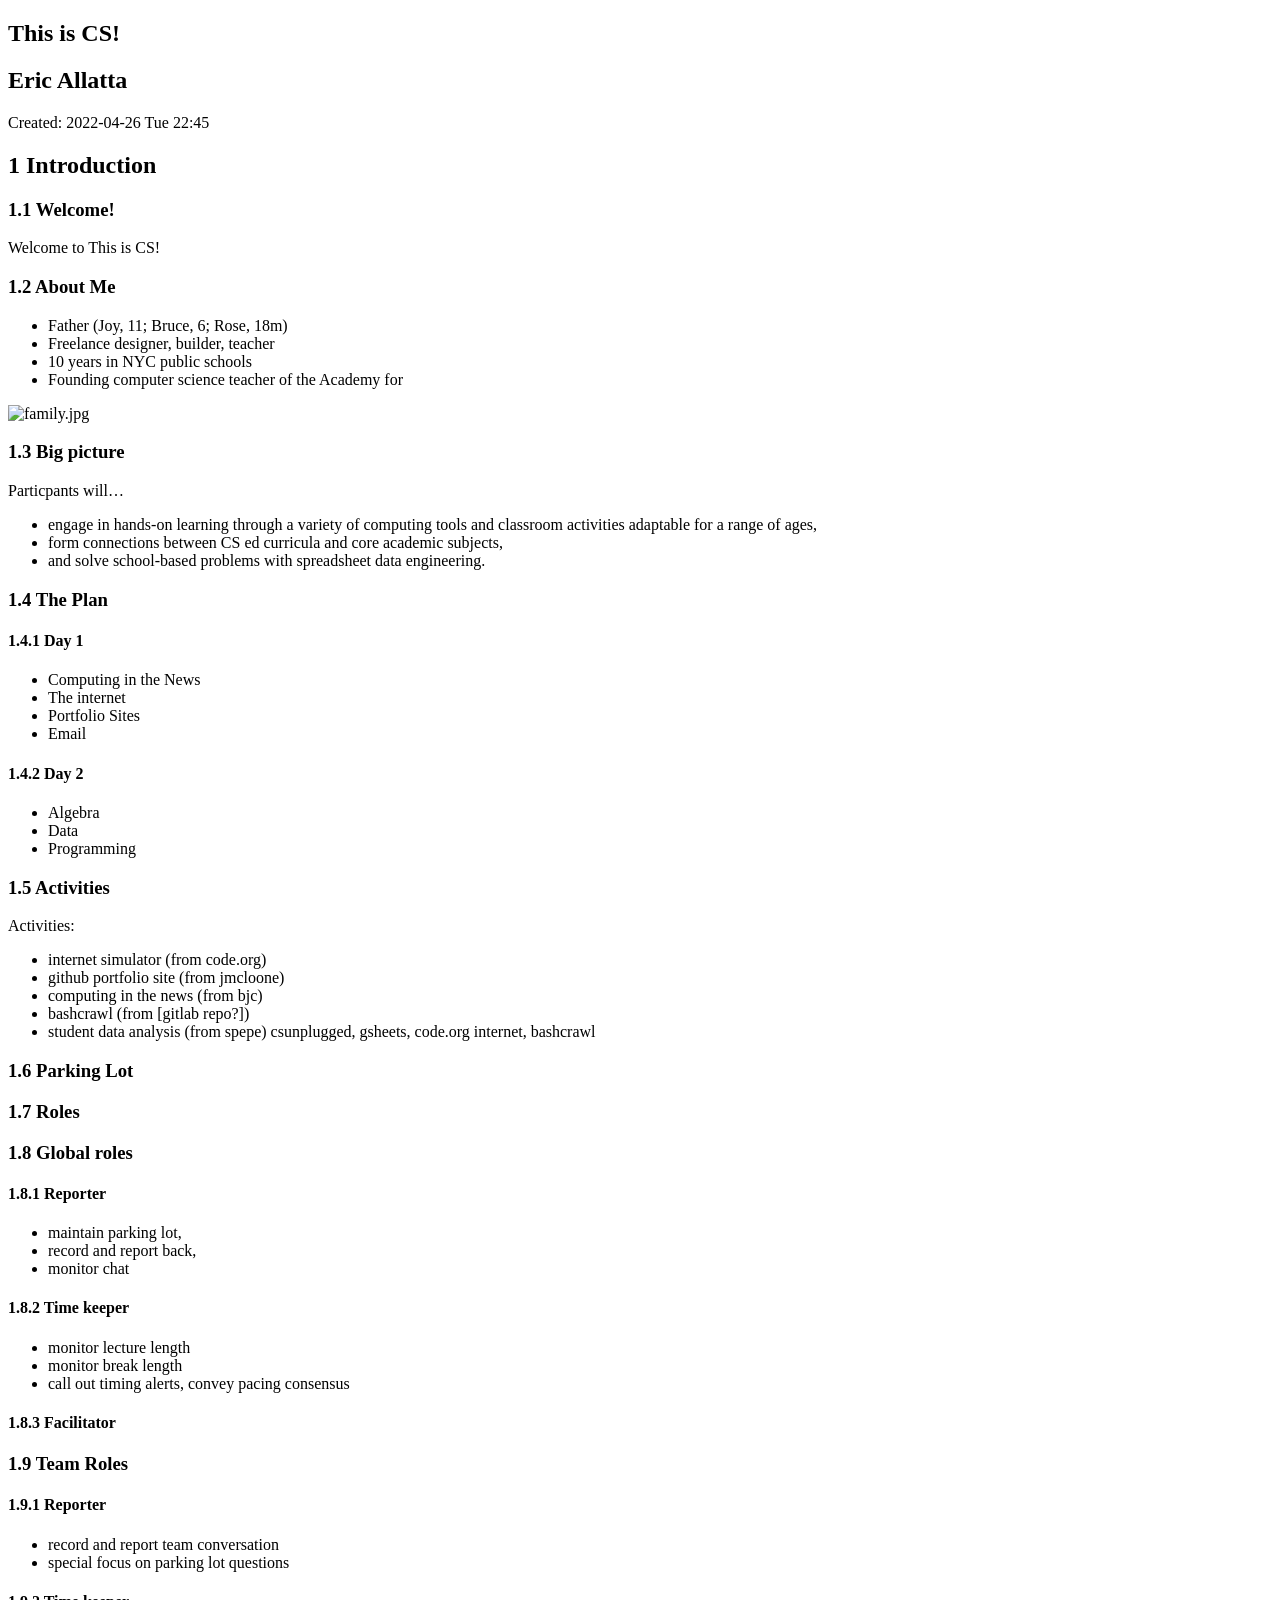
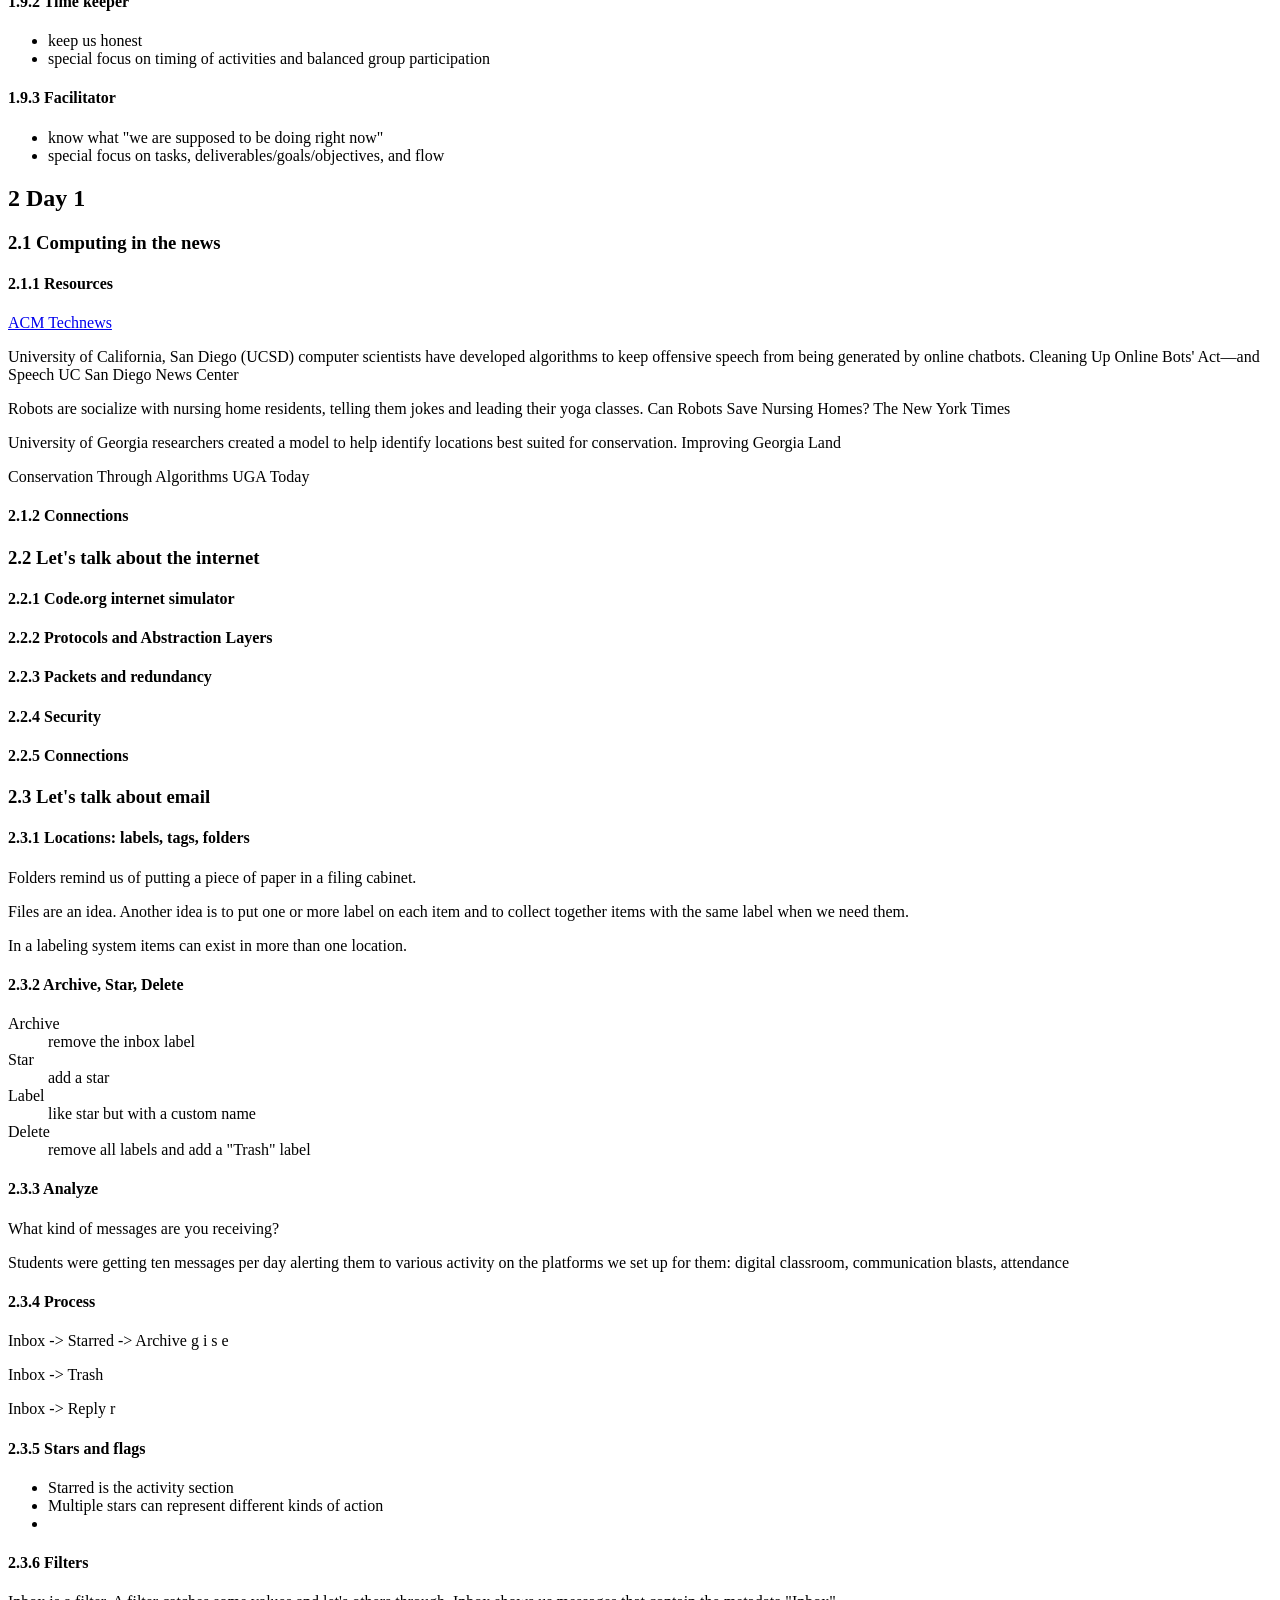
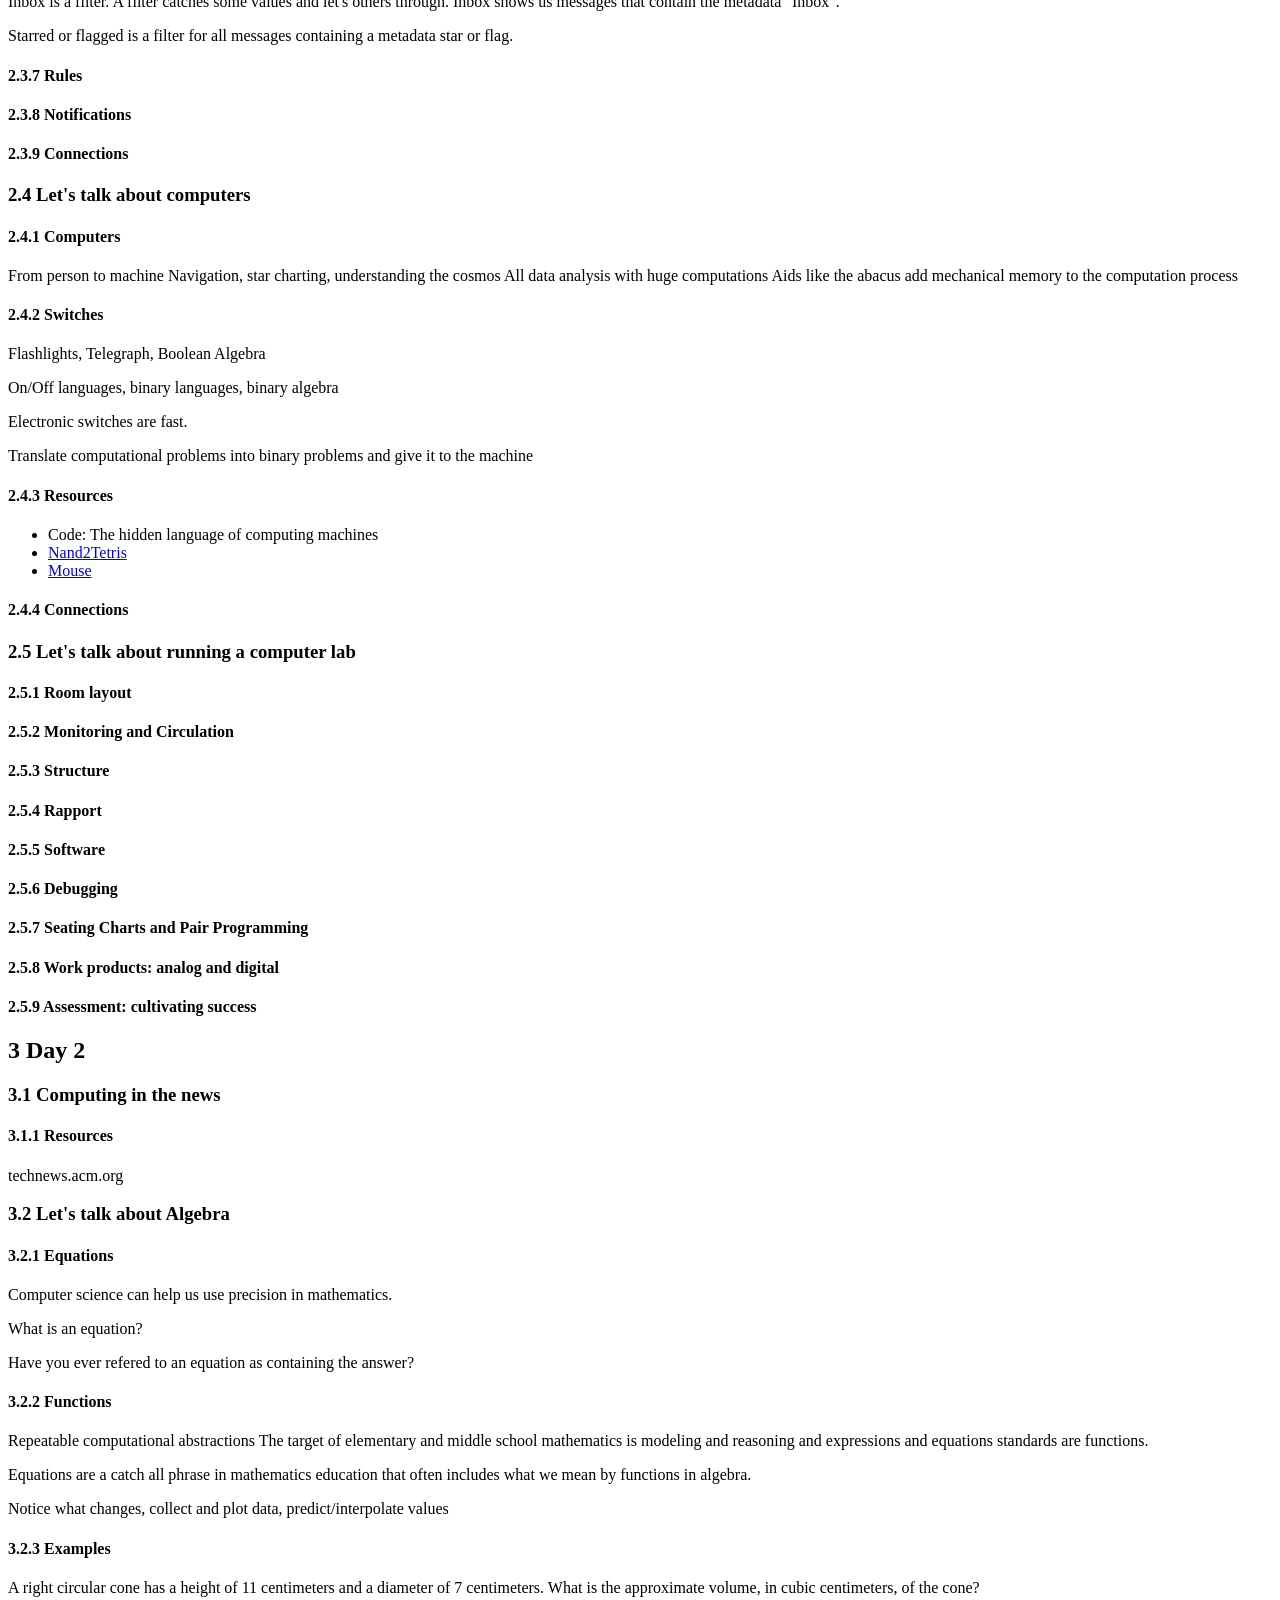
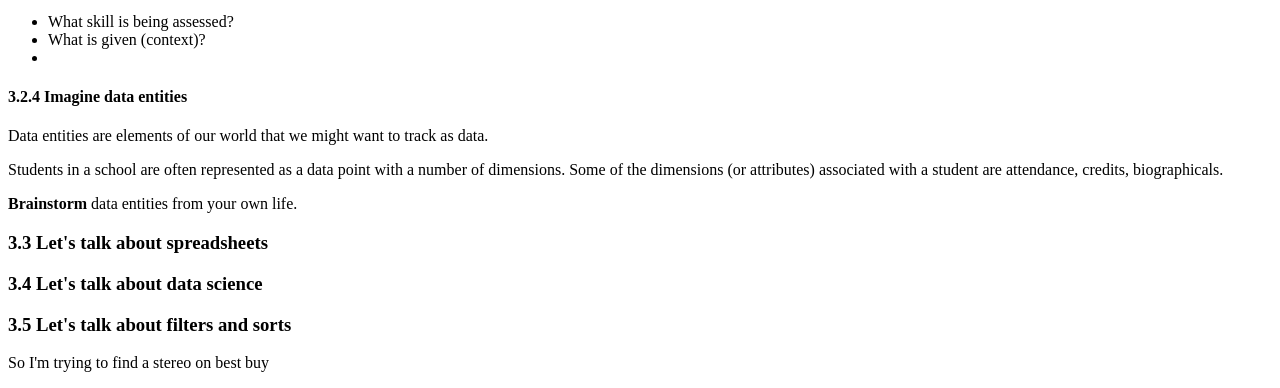
==== commit c82c45bb: "new run" ====
--- a/thisiscs.html
+++ b/thisiscs.html
@@ -18,16 +18,16 @@
 <div class="reveal">
 <div class="slides">
 <section id="sec-title-slide"><h1 class="title">This is CS!</h1><p class="subtitle"></p>
-<h2 class="author">Eric Allatta</h2><p class="date">Created: 2022-04-26 Tue 22:41</p>
-</section>
-<section>
-<section id="slide-org7e7c374">
-<h2 id="org7e7c374"><span class="section-number-2">1</span> Introduction</h2>
-</section>
-</section>
-<section>
-<section id="slide-org48487cd">
-<h3 id="org48487cd"><span class="section-number-3">1.1</span> Welcome!</h3>
+<h2 class="author">Eric Allatta</h2><p class="date">Created: 2022-04-26 Tue 22:45</p>
+</section>
+<section>
+<section id="slide-org3e34240">
+<h2 id="org3e34240"><span class="section-number-2">1</span> Introduction</h2>
+</section>
+</section>
+<section>
+<section id="slide-orgd48cde8">
+<h3 id="orgd48cde8"><span class="section-number-3">1.1</span> Welcome!</h3>
 <p>
 Welcome to This is CS!
 </p>
@@ -36,8 +36,8 @@
 </section>
 </section>
 <section>
-<section id="slide-orga517fad">
-<h3 id="orga517fad"><span class="section-number-3">1.2</span> About Me</h3>
+<section id="slide-orge9e4c83">
+<h3 id="orge9e4c83"><span class="section-number-3">1.2</span> About Me</h3>
 <ul>
 <li>Father (Joy, 11; Bruce, 6; Rose, 18m)</li>
 <li>Freelance designer, builder, teacher</li>
@@ -54,8 +54,8 @@
 </section>
 </section>
 <section>
-<section id="slide-org959098a">
-<h3 id="org959098a"><span class="section-number-3">1.3</span> Big picture</h3>
+<section id="slide-org265e72a">
+<h3 id="org265e72a"><span class="section-number-3">1.3</span> Big picture</h3>
 <p>
 Particpants will&#x2026;
 </p>
@@ -70,13 +70,13 @@
 </section>
 </section>
 <section>
-<section id="slide-org8e9f8da">
-<h3 id="org8e9f8da"><span class="section-number-3">1.4</span> The Plan</h3>
+<section id="slide-org4c81446">
+<h3 id="org4c81446"><span class="section-number-3">1.4</span> The Plan</h3>
 <div class="outline-text-3" id="text-1-4">
 </div>
 </section>
-<section id="slide-org7421ee3">
-<h4 id="org7421ee3"><span class="section-number-4">1.4.1</span> Day 1</h4>
+<section id="slide-orgee42511">
+<h4 id="orgee42511"><span class="section-number-4">1.4.1</span> Day 1</h4>
 <ul>
 <li>Computing in the News</li>
 <li>The internet</li>
@@ -86,8 +86,8 @@
 </ul>
 
 </section>
-<section id="slide-orgce925c0">
-<h4 id="orgce925c0"><span class="section-number-4">1.4.2</span> Day 2</h4>
+<section id="slide-org1fb49c1">
+<h4 id="org1fb49c1"><span class="section-number-4">1.4.2</span> Day 2</h4>
 <ul>
 <li>Algebra</li>
 <li>Data</li>
@@ -99,8 +99,8 @@
 </section>
 </section>
 <section>
-<section id="slide-org18389ab">
-<h3 id="org18389ab"><span class="section-number-3">1.5</span> Activities</h3>
+<section id="slide-orgcfe773d">
+<h3 id="orgcfe773d"><span class="section-number-3">1.5</span> Activities</h3>
 <p>
 Activities:
 </p>
@@ -117,24 +117,24 @@
 </section>
 </section>
 <section>
-<section id="slide-orgad51f6c">
-<h3 id="orgad51f6c"><span class="section-number-3">1.6</span> Parking Lot</h3>
-
-</section>
-</section>
-<section>
-<section id="slide-orgfd0c1b1">
-<h3 id="orgfd0c1b1"><span class="section-number-3">1.7</span> Roles</h3>
-</section>
-</section>
-<section>
-<section id="slide-org4640427">
-<h3 id="org4640427"><span class="section-number-3">1.8</span> Global roles</h3>
+<section id="slide-org8521bd6">
+<h3 id="org8521bd6"><span class="section-number-3">1.6</span> Parking Lot</h3>
+
+</section>
+</section>
+<section>
+<section id="slide-org732b94e">
+<h3 id="org732b94e"><span class="section-number-3">1.7</span> Roles</h3>
+</section>
+</section>
+<section>
+<section id="slide-org5378c3b">
+<h3 id="org5378c3b"><span class="section-number-3">1.8</span> Global roles</h3>
 <div class="outline-text-3" id="text-1-8">
 </div>
 </section>
-<section id="slide-org3b92481">
-<h4 id="org3b92481"><span class="section-number-4">1.8.1</span> Reporter</h4>
+<section id="slide-org362d1db">
+<h4 id="org362d1db"><span class="section-number-4">1.8.1</span> Reporter</h4>
 <ul>
 <li>maintain parking lot,</li>
 <li>record and report back,</li>
@@ -143,8 +143,8 @@
 </ul>
 
 </section>
-<section id="slide-org7310849">
-<h4 id="org7310849"><span class="section-number-4">1.8.2</span> Time keeper</h4>
+<section id="slide-orga5b5be8">
+<h4 id="orga5b5be8"><span class="section-number-4">1.8.2</span> Time keeper</h4>
 <ul>
 <li>monitor lecture length</li>
 <li>monitor break length</li>
@@ -153,36 +153,36 @@
 </ul>
 
 </section>
-<section id="slide-org8ef848b">
-<h4 id="org8ef848b"><span class="section-number-4">1.8.3</span> Facilitator</h4>
-
-
-</section>
-</section>
-<section>
-<section id="slide-org2f533c5">
-<h3 id="org2f533c5"><span class="section-number-3">1.9</span> Team Roles</h3>
+<section id="slide-org638c658">
+<h4 id="org638c658"><span class="section-number-4">1.8.3</span> Facilitator</h4>
+
+
+</section>
+</section>
+<section>
+<section id="slide-org2bbfcb9">
+<h3 id="org2bbfcb9"><span class="section-number-3">1.9</span> Team Roles</h3>
 <div class="outline-text-3" id="text-1-9">
 </div>
 </section>
-<section id="slide-org7558c93">
-<h4 id="org7558c93"><span class="section-number-4">1.9.1</span> Reporter</h4>
+<section id="slide-orgb4528ef">
+<h4 id="orgb4528ef"><span class="section-number-4">1.9.1</span> Reporter</h4>
 <ul>
 <li>record and report team conversation</li>
 <li>special focus on parking lot questions</li>
 
 </ul>
 </section>
-<section id="slide-orga059f1a">
-<h4 id="orga059f1a"><span class="section-number-4">1.9.2</span> Time keeper</h4>
+<section id="slide-org63eeb62">
+<h4 id="org63eeb62"><span class="section-number-4">1.9.2</span> Time keeper</h4>
 <ul>
 <li>keep us honest</li>
 <li>special focus on timing of activities and balanced group participation</li>
 
 </ul>
 </section>
-<section id="slide-org239aa93">
-<h4 id="org239aa93"><span class="section-number-4">1.9.3</span> Facilitator</h4>
+<section id="slide-orgaa4eb6d">
+<h4 id="orgaa4eb6d"><span class="section-number-4">1.9.3</span> Facilitator</h4>
 <ul>
 <li>know what "we are supposed to be doing right now"</li>
 <li>special focus on tasks, deliverables/goals/objectives, and flow</li>
@@ -192,18 +192,18 @@
 </section>
 </section>
 <section>
-<section id="slide-org8175e71">
-<h2 id="org8175e71"><span class="section-number-2">2</span> Day 1</h2>
-</section>
-</section>
-<section>
-<section id="slide-org82765c6">
-<h3 id="org82765c6"><span class="section-number-3">2.1</span> Computing in the news</h3>
+<section id="slide-orgfdd4371">
+<h2 id="orgfdd4371"><span class="section-number-2">2</span> Day 1</h2>
+</section>
+</section>
+<section>
+<section id="slide-org9c9538d">
+<h3 id="org9c9538d"><span class="section-number-3">2.1</span> Computing in the news</h3>
 <div class="outline-text-3" id="text-2-1">
 </div>
 </section>
-<section id="slide-org1aca320">
-<h4 id="org1aca320"><span class="section-number-4">2.1.1</span> Resources</h4>
+<section id="slide-org5fa8f0f">
+<h4 id="org5fa8f0f"><span class="section-number-4">2.1.1</span> Resources</h4>
 <p>
 <a href="https://technews.acm.org
 ">ACM Technews</a> 
@@ -232,40 +232,40 @@
 </p>
 
 </section>
-<section id="slide-org28488c9">
-<h4 id="org28488c9"><span class="section-number-4">2.1.2</span> Connections</h4>
-</section>
-</section>
-<section>
-<section id="slide-org65a223d">
-<h3 id="org65a223d"><span class="section-number-3">2.2</span> Let's talk about the internet</h3>
+<section id="slide-org0e04a29">
+<h4 id="org0e04a29"><span class="section-number-4">2.1.2</span> Connections</h4>
+</section>
+</section>
+<section>
+<section id="slide-org2ae30fc">
+<h3 id="org2ae30fc"><span class="section-number-3">2.2</span> Let's talk about the internet</h3>
 <div class="outline-text-3" id="text-2-2">
 </div>
 </section>
-<section id="slide-orga18fb0a">
-<h4 id="orga18fb0a"><span class="section-number-4">2.2.1</span> Code.org internet simulator</h4>
-</section>
-<section id="slide-org91a4879">
-<h4 id="org91a4879"><span class="section-number-4">2.2.2</span> Protocols and Abstraction Layers</h4>
-</section>
-<section id="slide-orga4b4a7e">
-<h4 id="orga4b4a7e"><span class="section-number-4">2.2.3</span> Packets and redundancy</h4>
-</section>
-<section id="slide-org0ae3734">
-<h4 id="org0ae3734"><span class="section-number-4">2.2.4</span> Security</h4>
-</section>
-<section id="slide-org67dbbef">
-<h4 id="org67dbbef"><span class="section-number-4">2.2.5</span> Connections</h4>
-</section>
-</section>
-<section>
-<section id="slide-org4ca693e">
-<h3 id="org4ca693e"><span class="section-number-3">2.3</span> Let's talk about email</h3>
+<section id="slide-org9413ba1">
+<h4 id="org9413ba1"><span class="section-number-4">2.2.1</span> Code.org internet simulator</h4>
+</section>
+<section id="slide-org6739f3b">
+<h4 id="org6739f3b"><span class="section-number-4">2.2.2</span> Protocols and Abstraction Layers</h4>
+</section>
+<section id="slide-org87595d9">
+<h4 id="org87595d9"><span class="section-number-4">2.2.3</span> Packets and redundancy</h4>
+</section>
+<section id="slide-orgb987d4d">
+<h4 id="orgb987d4d"><span class="section-number-4">2.2.4</span> Security</h4>
+</section>
+<section id="slide-org7f440c6">
+<h4 id="org7f440c6"><span class="section-number-4">2.2.5</span> Connections</h4>
+</section>
+</section>
+<section>
+<section id="slide-orgb2c5322">
+<h3 id="orgb2c5322"><span class="section-number-3">2.3</span> Let's talk about email</h3>
 <div class="outline-text-3" id="text-2-3">
 </div>
 </section>
-<section id="slide-orgc17087a">
-<h4 id="orgc17087a"><span class="section-number-4">2.3.1</span> Locations: labels, tags, folders</h4>
+<section id="slide-org98213df">
+<h4 id="org98213df"><span class="section-number-4">2.3.1</span> Locations: labels, tags, folders</h4>
 <p>
 Folders remind us of putting a piece of paper in a filing cabinet.
 </p>
@@ -280,8 +280,8 @@
 In a labeling system items can exist in more than one location.
 </p>
 </section>
-<section id="slide-org9844c1c">
-<h4 id="org9844c1c"><span class="section-number-4">2.3.2</span> Archive, Star, Delete</h4>
+<section id="slide-org248e69e">
+<h4 id="org248e69e"><span class="section-number-4">2.3.2</span> Archive, Star, Delete</h4>
 <dl>
 <dt>Archive</dt><dd>remove the inbox label</dd>
 <dt>Star</dt><dd>add a star</dd>
@@ -291,8 +291,8 @@
 </dl>
 
 </section>
-<section id="slide-org4a9f6b9">
-<h4 id="org4a9f6b9"><span class="section-number-4">2.3.3</span> Analyze</h4>
+<section id="slide-org212737a">
+<h4 id="org212737a"><span class="section-number-4">2.3.3</span> Analyze</h4>
 <p>
 What kind of messages are you receiving?
 </p>
@@ -304,8 +304,8 @@
 </p>
 
 </section>
-<section id="slide-orgd7f3a76">
-<h4 id="orgd7f3a76"><span class="section-number-4">2.3.4</span> Process</h4>
+<section id="slide-org06cacb5">
+<h4 id="org06cacb5"><span class="section-number-4">2.3.4</span> Process</h4>
 <p>
 Inbox -&gt; Starred -&gt; Archive
 g i s e
@@ -320,8 +320,8 @@
 r
 </p>
 </section>
-<section id="slide-org800f4b2">
-<h4 id="org800f4b2"><span class="section-number-4">2.3.5</span> Stars and flags</h4>
+<section id="slide-orgadbdc62">
+<h4 id="orgadbdc62"><span class="section-number-4">2.3.5</span> Stars and flags</h4>
 <ul>
 <li>Starred is the activity section</li>
 <li>Multiple stars can represent different kinds of action</li>
@@ -329,8 +329,8 @@
 
 </ul>
 </section>
-<section id="slide-org5b42ddf">
-<h4 id="org5b42ddf"><span class="section-number-4">2.3.6</span> Filters</h4>
+<section id="slide-orgcc705bc">
+<h4 id="orgcc705bc"><span class="section-number-4">2.3.6</span> Filters</h4>
 <p>
 Inbox is a filter. A filter catches some values and let's others
 through. Inbox shows us messages that contain the metadata "Inbox". 
@@ -341,26 +341,26 @@
 star or flag. 
 </p>
 </section>
-<section id="slide-org2e472c6">
-<h4 id="org2e472c6"><span class="section-number-4">2.3.7</span> Rules</h4>
-
-</section>
-<section id="slide-org488694c">
-<h4 id="org488694c"><span class="section-number-4">2.3.8</span> Notifications</h4>
-
-</section>
-<section id="slide-org00ebe4a">
-<h4 id="org00ebe4a"><span class="section-number-4">2.3.9</span> Connections</h4>
-</section>
-</section>
-<section>
-<section id="slide-org6cedde7">
-<h3 id="org6cedde7"><span class="section-number-3">2.4</span> Let's talk about computers</h3>
+<section id="slide-org1655997">
+<h4 id="org1655997"><span class="section-number-4">2.3.7</span> Rules</h4>
+
+</section>
+<section id="slide-org1c44dd0">
+<h4 id="org1c44dd0"><span class="section-number-4">2.3.8</span> Notifications</h4>
+
+</section>
+<section id="slide-org8255861">
+<h4 id="org8255861"><span class="section-number-4">2.3.9</span> Connections</h4>
+</section>
+</section>
+<section>
+<section id="slide-org5dba9b4">
+<h3 id="org5dba9b4"><span class="section-number-3">2.4</span> Let's talk about computers</h3>
 <div class="outline-text-3" id="text-2-4">
 </div>
 </section>
-<section id="slide-org5452be7">
-<h4 id="org5452be7"><span class="section-number-4">2.4.1</span> Computers</h4>
+<section id="slide-org028b276">
+<h4 id="org028b276"><span class="section-number-4">2.4.1</span> Computers</h4>
 <p>
 From person to machine
 Navigation, star charting, understanding the cosmos
@@ -369,8 +369,8 @@
 </p>
 
 </section>
-<section id="slide-orgebd272d">
-<h4 id="orgebd272d"><span class="section-number-4">2.4.2</span> Switches</h4>
+<section id="slide-org7b3c8f3">
+<h4 id="org7b3c8f3"><span class="section-number-4">2.4.2</span> Switches</h4>
 <p>
 Flashlights, Telegraph, Boolean Algebra
 </p>
@@ -388,8 +388,8 @@
 the machine
 </p>
 </section>
-<section id="slide-org461e976">
-<h4 id="org461e976"><span class="section-number-4">2.4.3</span> Resources</h4>
+<section id="slide-org5d15e9a">
+<h4 id="org5d15e9a"><span class="section-number-4">2.4.3</span> Resources</h4>
 <ul>
 <li>Code: The hidden language of computing machines</li>
 <li><a href="https://nand2tetris.org">Nand2Tetris</a></li>
@@ -397,71 +397,71 @@
 
 </ul>
 </section>
-<section id="slide-orga0d4fdf">
-<h4 id="orga0d4fdf"><span class="section-number-4">2.4.4</span> Connections</h4>
-</section>
-</section>
-<section>
-<section id="slide-org5a2f0b8">
-<h3 id="org5a2f0b8"><span class="section-number-3">2.5</span> Let's talk about running a computer lab</h3>
+<section id="slide-org1ac9953">
+<h4 id="org1ac9953"><span class="section-number-4">2.4.4</span> Connections</h4>
+</section>
+</section>
+<section>
+<section id="slide-org712d60f">
+<h3 id="org712d60f"><span class="section-number-3">2.5</span> Let's talk about running a computer lab</h3>
 <div class="outline-text-3" id="text-2-5">
 </div>
 </section>
-<section id="slide-org011909e">
-<h4 id="org011909e"><span class="section-number-4">2.5.1</span> Room layout</h4>
-</section>
-<section id="slide-org1dd022b">
-<h4 id="org1dd022b"><span class="section-number-4">2.5.2</span> Monitoring and Circulation</h4>
-</section>
-<section id="slide-org80a5a27">
-<h4 id="org80a5a27"><span class="section-number-4">2.5.3</span> Structure</h4>
-</section>
-<section id="slide-orgf1e878b">
-<h4 id="orgf1e878b"><span class="section-number-4">2.5.4</span> Rapport</h4>
-</section>
-<section id="slide-org823cec3">
-<h4 id="org823cec3"><span class="section-number-4">2.5.5</span> Software</h4>
-</section>
-<section id="slide-org5fea940">
-<h4 id="org5fea940"><span class="section-number-4">2.5.6</span> Debugging</h4>
-</section>
-<section id="slide-orgc58adbe">
-<h4 id="orgc58adbe"><span class="section-number-4">2.5.7</span> Seating Charts and Pair Programming</h4>
-</section>
-<section id="slide-org20c96ae">
-<h4 id="org20c96ae"><span class="section-number-4">2.5.8</span> Work products: analog and digital</h4>
-</section>
-<section id="slide-org87fc204">
-<h4 id="org87fc204"><span class="section-number-4">2.5.9</span> Assessment:  cultivating success</h4>
-
-</section>
-</section>
-<section>
-<section id="slide-org40af079">
-<h2 id="org40af079"><span class="section-number-2">3</span> Day 2</h2>
-</section>
-</section>
-<section>
-<section id="slide-orgc9ab700">
-<h3 id="orgc9ab700"><span class="section-number-3">3.1</span> Computing in the news</h3>
+<section id="slide-org801bc66">
+<h4 id="org801bc66"><span class="section-number-4">2.5.1</span> Room layout</h4>
+</section>
+<section id="slide-org167ed97">
+<h4 id="org167ed97"><span class="section-number-4">2.5.2</span> Monitoring and Circulation</h4>
+</section>
+<section id="slide-org919eee6">
+<h4 id="org919eee6"><span class="section-number-4">2.5.3</span> Structure</h4>
+</section>
+<section id="slide-orgeaea491">
+<h4 id="orgeaea491"><span class="section-number-4">2.5.4</span> Rapport</h4>
+</section>
+<section id="slide-orga99e795">
+<h4 id="orga99e795"><span class="section-number-4">2.5.5</span> Software</h4>
+</section>
+<section id="slide-orga3e76d4">
+<h4 id="orga3e76d4"><span class="section-number-4">2.5.6</span> Debugging</h4>
+</section>
+<section id="slide-org6d31e73">
+<h4 id="org6d31e73"><span class="section-number-4">2.5.7</span> Seating Charts and Pair Programming</h4>
+</section>
+<section id="slide-org0d16ad0">
+<h4 id="org0d16ad0"><span class="section-number-4">2.5.8</span> Work products: analog and digital</h4>
+</section>
+<section id="slide-orgd43a7cc">
+<h4 id="orgd43a7cc"><span class="section-number-4">2.5.9</span> Assessment:  cultivating success</h4>
+
+</section>
+</section>
+<section>
+<section id="slide-orge6bcf51">
+<h2 id="orge6bcf51"><span class="section-number-2">3</span> Day 2</h2>
+</section>
+</section>
+<section>
+<section id="slide-org9fff978">
+<h3 id="org9fff978"><span class="section-number-3">3.1</span> Computing in the news</h3>
 <div class="outline-text-3" id="text-3-1">
 </div>
 </section>
-<section id="slide-org988c45a">
-<h4 id="org988c45a"><span class="section-number-4">3.1.1</span> Resources</h4>
+<section id="slide-org4bb4fa7">
+<h4 id="org4bb4fa7"><span class="section-number-4">3.1.1</span> Resources</h4>
 <p>
 technews.acm.org
 </p>
 </section>
 </section>
 <section>
-<section id="slide-org07aa03d">
-<h3 id="org07aa03d"><span class="section-number-3">3.2</span> Let's talk about Algebra</h3>
+<section id="slide-orgffc037a">
+<h3 id="orgffc037a"><span class="section-number-3">3.2</span> Let's talk about Algebra</h3>
 <div class="outline-text-3" id="text-3-2">
 </div>
 </section>
-<section id="slide-org5eb874c">
-<h4 id="org5eb874c"><span class="section-number-4">3.2.1</span> Equations</h4>
+<section id="slide-org277d7d8">
+<h4 id="org277d7d8"><span class="section-number-4">3.2.1</span> Equations</h4>
 <p>
 Computer science can help us use precision in mathematics.
 </p>
@@ -475,8 +475,8 @@
 containing the answer?
 </p>
 </section>
-<section id="slide-org82e8554">
-<h4 id="org82e8554"><span class="section-number-4">3.2.2</span> Functions</h4>
+<section id="slide-org1051755">
+<h4 id="org1051755"><span class="section-number-4">3.2.2</span> Functions</h4>
 <p>
 Repeatable computational abstractions
 The target of elementary and middle school mathematics is modeling and
@@ -492,8 +492,8 @@
 Notice what changes, collect and plot data, predict/interpolate values
 </p>
 </section>
-<section id="slide-org259a4a6">
-<h4 id="org259a4a6"><span class="section-number-4">3.2.3</span> Examples</h4>
+<section id="slide-orgab4682e">
+<h4 id="orgab4682e"><span class="section-number-4">3.2.3</span> Examples</h4>
 <p>
 A right circular cone has a height of 11 centimeters and a diameter of
 7 centimeters. What is the approximate volume, in cubic centimeters,
@@ -507,8 +507,8 @@
 
 </ul>
 </section>
-<section id="slide-orga5d1ca4">
-<h4 id="orga5d1ca4"><span class="section-number-4">3.2.4</span> Imagine data entities</h4>
+<section id="slide-org01d976e">
+<h4 id="org01d976e"><span class="section-number-4">3.2.4</span> Imagine data entities</h4>
 <p>
 Data entities are elements of our world that we might want to track as data.
 </p>
@@ -526,18 +526,18 @@
 </section>
 </section>
 <section>
-<section id="slide-org37c56d8">
-<h3 id="org37c56d8"><span class="section-number-3">3.3</span> Let's talk about spreadsheets</h3>
-</section>
-</section>
-<section>
-<section id="slide-org10686d3">
-<h3 id="org10686d3"><span class="section-number-3">3.4</span> Let's talk about data science</h3>
-</section>
-</section>
-<section>
-<section id="slide-orge6d9092">
-<h3 id="orge6d9092"><span class="section-number-3">3.5</span> Let's talk about filters and sorts</h3>
+<section id="slide-orgacf0596">
+<h3 id="orgacf0596"><span class="section-number-3">3.3</span> Let's talk about spreadsheets</h3>
+</section>
+</section>
+<section>
+<section id="slide-org7e241b8">
+<h3 id="org7e241b8"><span class="section-number-3">3.4</span> Let's talk about data science</h3>
+</section>
+</section>
+<section>
+<section id="slide-org772bcba">
+<h3 id="org772bcba"><span class="section-number-3">3.5</span> Let's talk about filters and sorts</h3>
 <p>
 So I'm trying to find a stereo on best buy
 </p>
@@ -556,7 +556,7 @@
 // https://github.com/hakimel/reveal.js#configuration
 Reveal.initialize({
 plugins: [RevealMarkdown, RevealZoom, RevealNotes],
-slideNumber: false
+slideNumber:false,
 });
 
 </script>
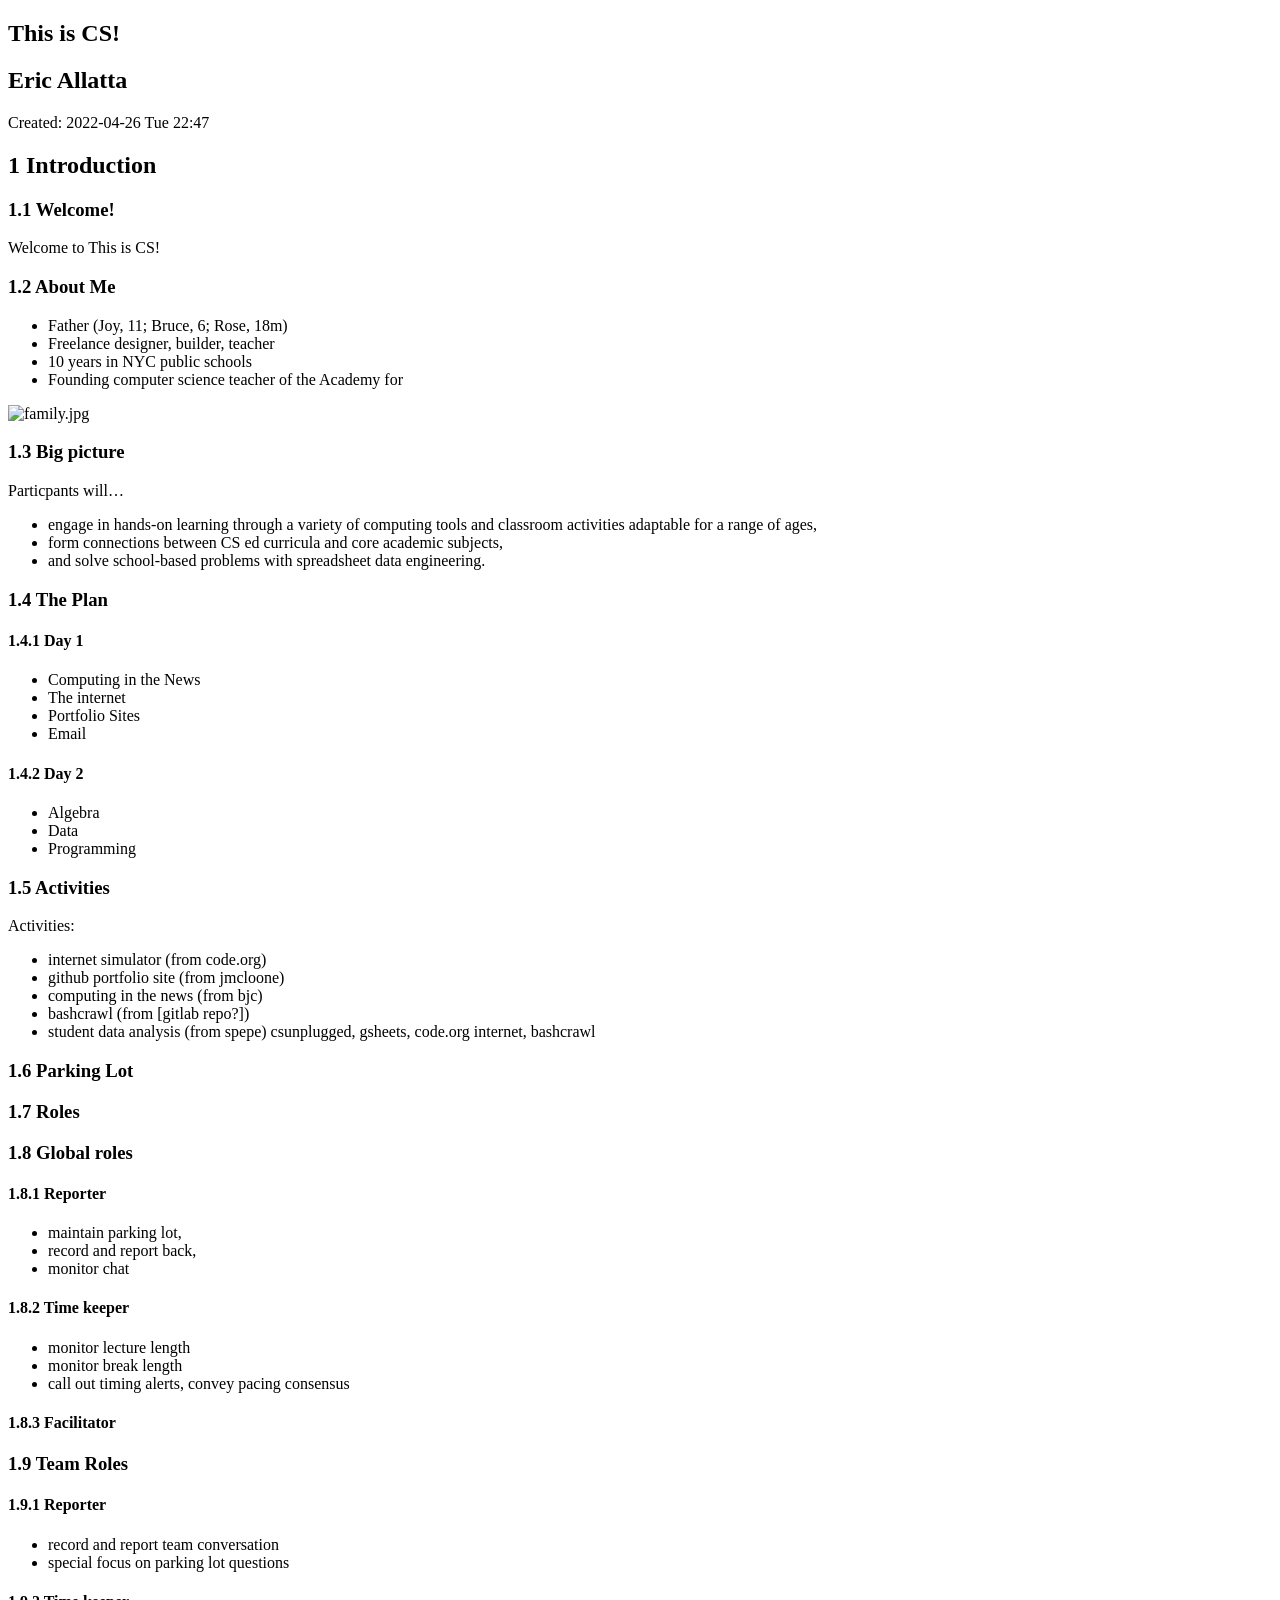
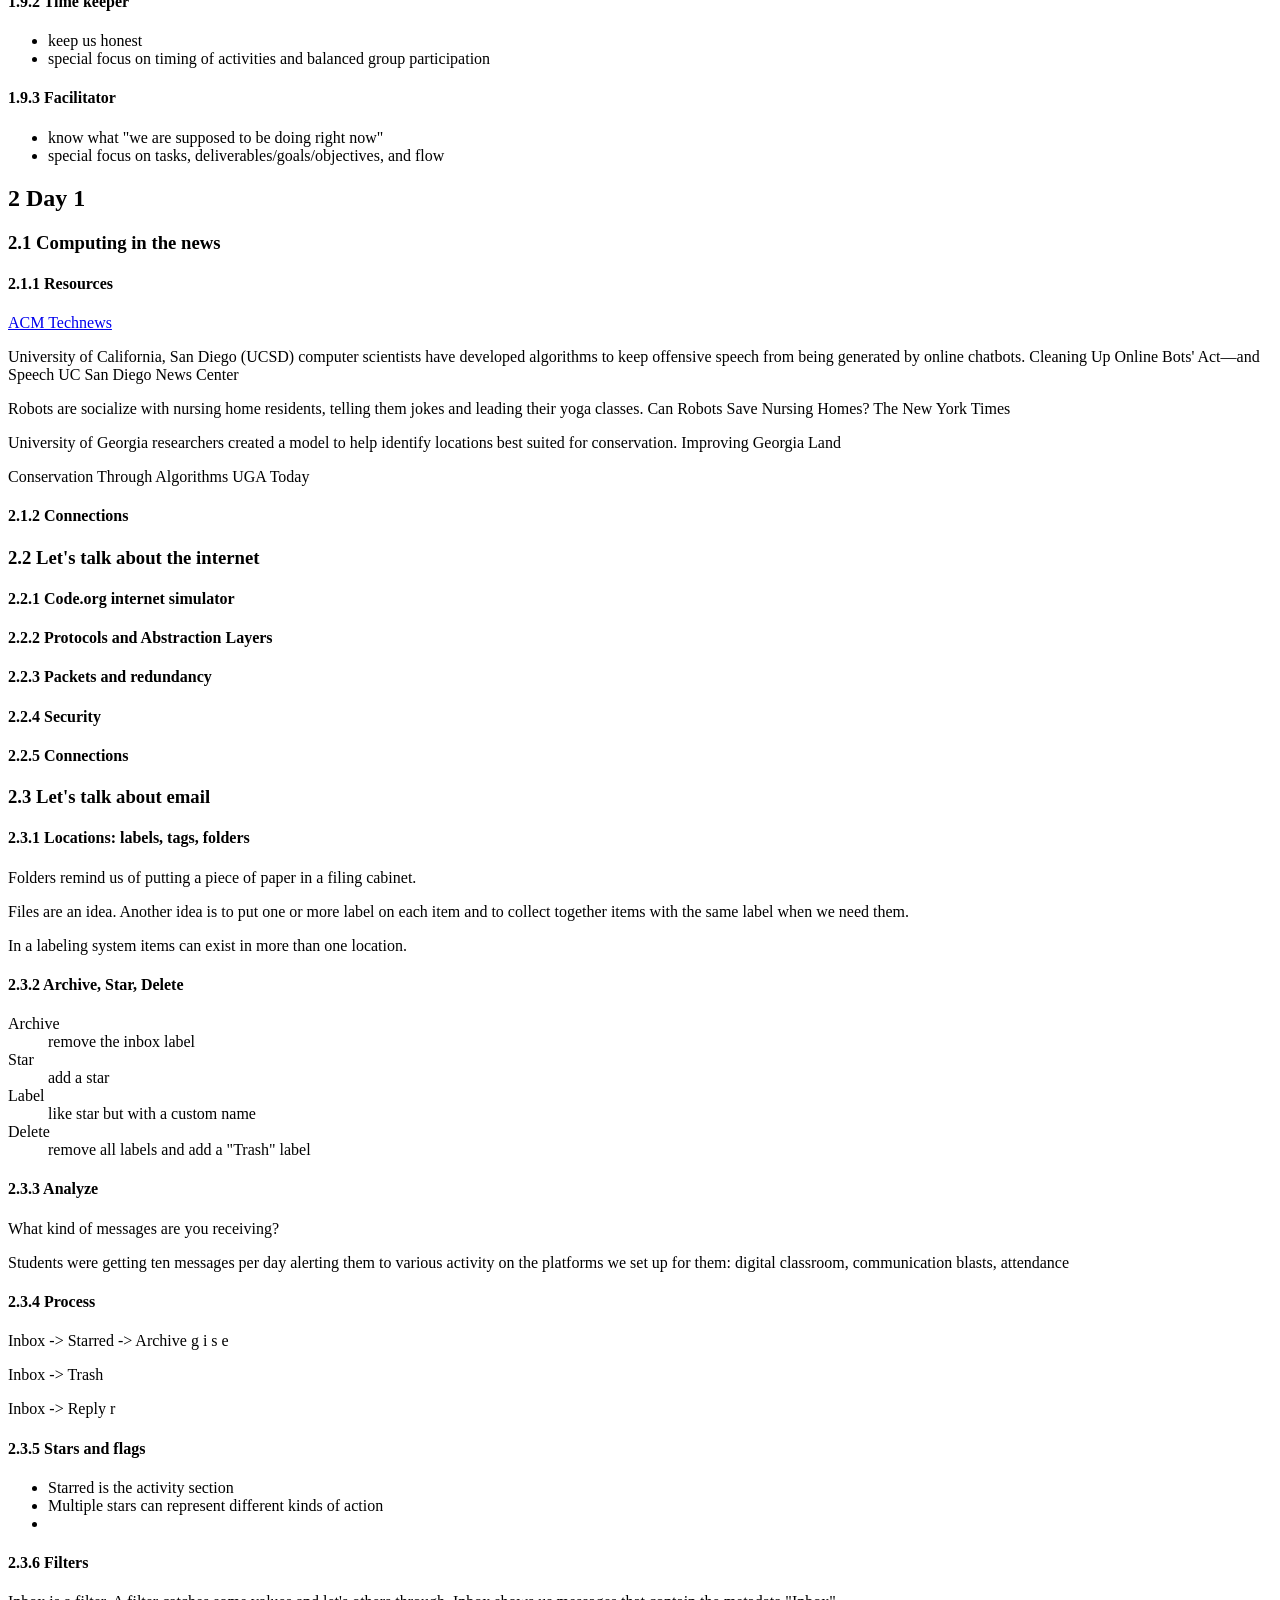
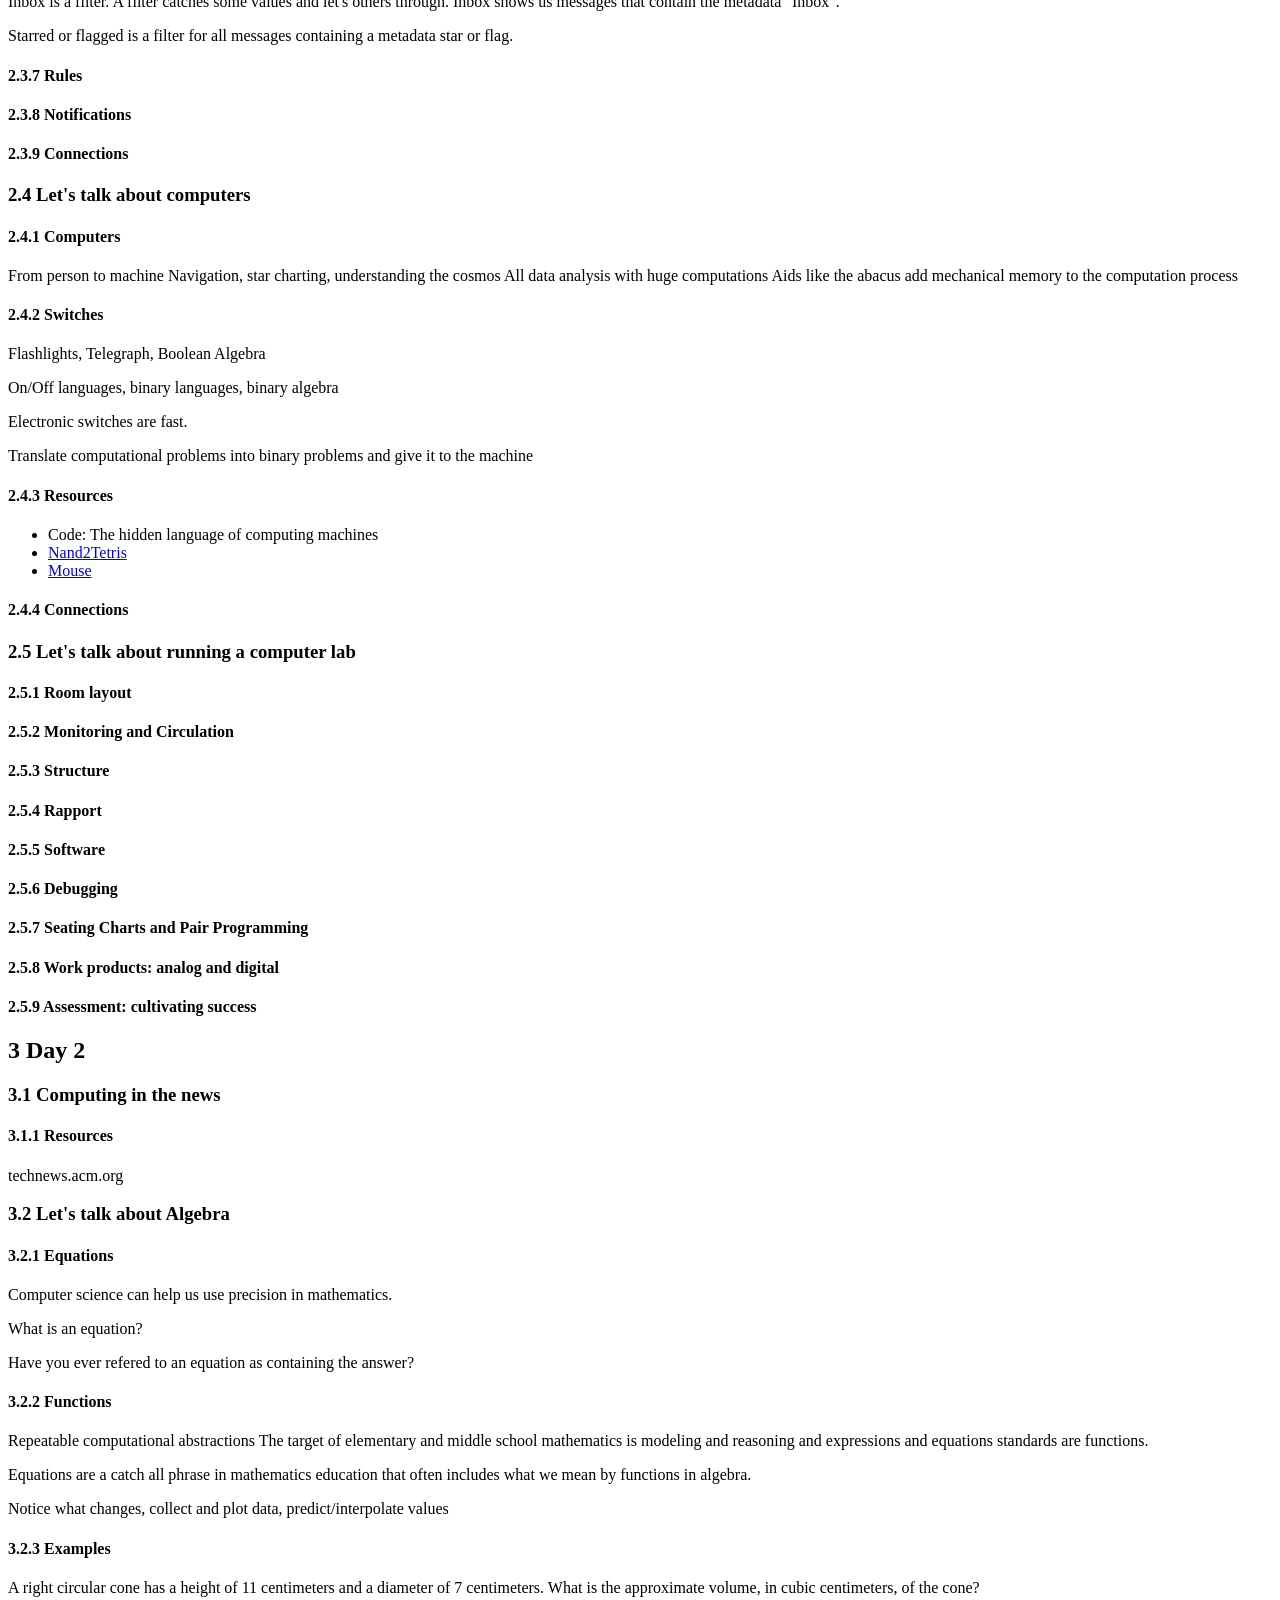
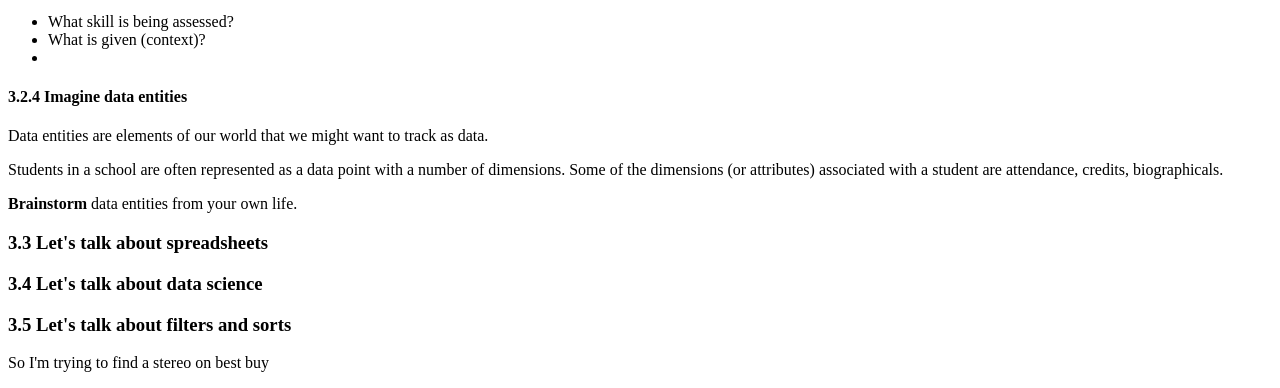
==== commit a081f244: "new run" ====
--- a/thisiscs.html
+++ b/thisiscs.html
@@ -18,16 +18,16 @@
 <div class="reveal">
 <div class="slides">
 <section id="sec-title-slide"><h1 class="title">This is CS!</h1><p class="subtitle"></p>
-<h2 class="author">Eric Allatta</h2><p class="date">Created: 2022-04-26 Tue 22:45</p>
-</section>
-<section>
-<section id="slide-org3e34240">
-<h2 id="org3e34240"><span class="section-number-2">1</span> Introduction</h2>
-</section>
-</section>
-<section>
-<section id="slide-orgd48cde8">
-<h3 id="orgd48cde8"><span class="section-number-3">1.1</span> Welcome!</h3>
+<h2 class="author">Eric Allatta</h2><p class="date">Created: 2022-04-26 Tue 22:47</p>
+</section>
+<section>
+<section id="slide-org5dfaeb7">
+<h2 id="org5dfaeb7"><span class="section-number-2">1</span> Introduction</h2>
+</section>
+</section>
+<section>
+<section id="slide-org60bf2a4">
+<h3 id="org60bf2a4"><span class="section-number-3">1.1</span> Welcome!</h3>
 <p>
 Welcome to This is CS!
 </p>
@@ -36,8 +36,8 @@
 </section>
 </section>
 <section>
-<section id="slide-orge9e4c83">
-<h3 id="orge9e4c83"><span class="section-number-3">1.2</span> About Me</h3>
+<section id="slide-orgba96c37">
+<h3 id="orgba96c37"><span class="section-number-3">1.2</span> About Me</h3>
 <ul>
 <li>Father (Joy, 11; Bruce, 6; Rose, 18m)</li>
 <li>Freelance designer, builder, teacher</li>
@@ -54,8 +54,8 @@
 </section>
 </section>
 <section>
-<section id="slide-org265e72a">
-<h3 id="org265e72a"><span class="section-number-3">1.3</span> Big picture</h3>
+<section id="slide-org568a792">
+<h3 id="org568a792"><span class="section-number-3">1.3</span> Big picture</h3>
 <p>
 Particpants will&#x2026;
 </p>
@@ -70,13 +70,13 @@
 </section>
 </section>
 <section>
-<section id="slide-org4c81446">
-<h3 id="org4c81446"><span class="section-number-3">1.4</span> The Plan</h3>
+<section id="slide-org861d802">
+<h3 id="org861d802"><span class="section-number-3">1.4</span> The Plan</h3>
 <div class="outline-text-3" id="text-1-4">
 </div>
 </section>
-<section id="slide-orgee42511">
-<h4 id="orgee42511"><span class="section-number-4">1.4.1</span> Day 1</h4>
+<section id="slide-org7f62ed0">
+<h4 id="org7f62ed0"><span class="section-number-4">1.4.1</span> Day 1</h4>
 <ul>
 <li>Computing in the News</li>
 <li>The internet</li>
@@ -86,8 +86,8 @@
 </ul>
 
 </section>
-<section id="slide-org1fb49c1">
-<h4 id="org1fb49c1"><span class="section-number-4">1.4.2</span> Day 2</h4>
+<section id="slide-orgfa7e612">
+<h4 id="orgfa7e612"><span class="section-number-4">1.4.2</span> Day 2</h4>
 <ul>
 <li>Algebra</li>
 <li>Data</li>
@@ -99,8 +99,8 @@
 </section>
 </section>
 <section>
-<section id="slide-orgcfe773d">
-<h3 id="orgcfe773d"><span class="section-number-3">1.5</span> Activities</h3>
+<section id="slide-org70bafec">
+<h3 id="org70bafec"><span class="section-number-3">1.5</span> Activities</h3>
 <p>
 Activities:
 </p>
@@ -117,24 +117,24 @@
 </section>
 </section>
 <section>
-<section id="slide-org8521bd6">
-<h3 id="org8521bd6"><span class="section-number-3">1.6</span> Parking Lot</h3>
-
-</section>
-</section>
-<section>
-<section id="slide-org732b94e">
-<h3 id="org732b94e"><span class="section-number-3">1.7</span> Roles</h3>
-</section>
-</section>
-<section>
-<section id="slide-org5378c3b">
-<h3 id="org5378c3b"><span class="section-number-3">1.8</span> Global roles</h3>
+<section id="slide-org2948b0e">
+<h3 id="org2948b0e"><span class="section-number-3">1.6</span> Parking Lot</h3>
+
+</section>
+</section>
+<section>
+<section id="slide-org1019865">
+<h3 id="org1019865"><span class="section-number-3">1.7</span> Roles</h3>
+</section>
+</section>
+<section>
+<section id="slide-org1c2d16a">
+<h3 id="org1c2d16a"><span class="section-number-3">1.8</span> Global roles</h3>
 <div class="outline-text-3" id="text-1-8">
 </div>
 </section>
-<section id="slide-org362d1db">
-<h4 id="org362d1db"><span class="section-number-4">1.8.1</span> Reporter</h4>
+<section id="slide-org7141f21">
+<h4 id="org7141f21"><span class="section-number-4">1.8.1</span> Reporter</h4>
 <ul>
 <li>maintain parking lot,</li>
 <li>record and report back,</li>
@@ -143,8 +143,8 @@
 </ul>
 
 </section>
-<section id="slide-orga5b5be8">
-<h4 id="orga5b5be8"><span class="section-number-4">1.8.2</span> Time keeper</h4>
+<section id="slide-orge9bb141">
+<h4 id="orge9bb141"><span class="section-number-4">1.8.2</span> Time keeper</h4>
 <ul>
 <li>monitor lecture length</li>
 <li>monitor break length</li>
@@ -153,36 +153,36 @@
 </ul>
 
 </section>
-<section id="slide-org638c658">
-<h4 id="org638c658"><span class="section-number-4">1.8.3</span> Facilitator</h4>
-
-
-</section>
-</section>
-<section>
-<section id="slide-org2bbfcb9">
-<h3 id="org2bbfcb9"><span class="section-number-3">1.9</span> Team Roles</h3>
+<section id="slide-org80cd85c">
+<h4 id="org80cd85c"><span class="section-number-4">1.8.3</span> Facilitator</h4>
+
+
+</section>
+</section>
+<section>
+<section id="slide-orgf163415">
+<h3 id="orgf163415"><span class="section-number-3">1.9</span> Team Roles</h3>
 <div class="outline-text-3" id="text-1-9">
 </div>
 </section>
-<section id="slide-orgb4528ef">
-<h4 id="orgb4528ef"><span class="section-number-4">1.9.1</span> Reporter</h4>
+<section id="slide-org193ab23">
+<h4 id="org193ab23"><span class="section-number-4">1.9.1</span> Reporter</h4>
 <ul>
 <li>record and report team conversation</li>
 <li>special focus on parking lot questions</li>
 
 </ul>
 </section>
-<section id="slide-org63eeb62">
-<h4 id="org63eeb62"><span class="section-number-4">1.9.2</span> Time keeper</h4>
+<section id="slide-org7636c33">
+<h4 id="org7636c33"><span class="section-number-4">1.9.2</span> Time keeper</h4>
 <ul>
 <li>keep us honest</li>
 <li>special focus on timing of activities and balanced group participation</li>
 
 </ul>
 </section>
-<section id="slide-orgaa4eb6d">
-<h4 id="orgaa4eb6d"><span class="section-number-4">1.9.3</span> Facilitator</h4>
+<section id="slide-orgf1650ab">
+<h4 id="orgf1650ab"><span class="section-number-4">1.9.3</span> Facilitator</h4>
 <ul>
 <li>know what "we are supposed to be doing right now"</li>
 <li>special focus on tasks, deliverables/goals/objectives, and flow</li>
@@ -192,18 +192,18 @@
 </section>
 </section>
 <section>
-<section id="slide-orgfdd4371">
-<h2 id="orgfdd4371"><span class="section-number-2">2</span> Day 1</h2>
-</section>
-</section>
-<section>
-<section id="slide-org9c9538d">
-<h3 id="org9c9538d"><span class="section-number-3">2.1</span> Computing in the news</h3>
+<section id="slide-org7392729">
+<h2 id="org7392729"><span class="section-number-2">2</span> Day 1</h2>
+</section>
+</section>
+<section>
+<section id="slide-org50e7cb1">
+<h3 id="org50e7cb1"><span class="section-number-3">2.1</span> Computing in the news</h3>
 <div class="outline-text-3" id="text-2-1">
 </div>
 </section>
-<section id="slide-org5fa8f0f">
-<h4 id="org5fa8f0f"><span class="section-number-4">2.1.1</span> Resources</h4>
+<section id="slide-orgf565e2d">
+<h4 id="orgf565e2d"><span class="section-number-4">2.1.1</span> Resources</h4>
 <p>
 <a href="https://technews.acm.org
 ">ACM Technews</a> 
@@ -232,40 +232,40 @@
 </p>
 
 </section>
-<section id="slide-org0e04a29">
-<h4 id="org0e04a29"><span class="section-number-4">2.1.2</span> Connections</h4>
-</section>
-</section>
-<section>
-<section id="slide-org2ae30fc">
-<h3 id="org2ae30fc"><span class="section-number-3">2.2</span> Let's talk about the internet</h3>
+<section id="slide-org4d23228">
+<h4 id="org4d23228"><span class="section-number-4">2.1.2</span> Connections</h4>
+</section>
+</section>
+<section>
+<section id="slide-org178e739">
+<h3 id="org178e739"><span class="section-number-3">2.2</span> Let's talk about the internet</h3>
 <div class="outline-text-3" id="text-2-2">
 </div>
 </section>
-<section id="slide-org9413ba1">
-<h4 id="org9413ba1"><span class="section-number-4">2.2.1</span> Code.org internet simulator</h4>
-</section>
-<section id="slide-org6739f3b">
-<h4 id="org6739f3b"><span class="section-number-4">2.2.2</span> Protocols and Abstraction Layers</h4>
-</section>
-<section id="slide-org87595d9">
-<h4 id="org87595d9"><span class="section-number-4">2.2.3</span> Packets and redundancy</h4>
-</section>
-<section id="slide-orgb987d4d">
-<h4 id="orgb987d4d"><span class="section-number-4">2.2.4</span> Security</h4>
-</section>
-<section id="slide-org7f440c6">
-<h4 id="org7f440c6"><span class="section-number-4">2.2.5</span> Connections</h4>
-</section>
-</section>
-<section>
-<section id="slide-orgb2c5322">
-<h3 id="orgb2c5322"><span class="section-number-3">2.3</span> Let's talk about email</h3>
+<section id="slide-org4b44b66">
+<h4 id="org4b44b66"><span class="section-number-4">2.2.1</span> Code.org internet simulator</h4>
+</section>
+<section id="slide-org6663aec">
+<h4 id="org6663aec"><span class="section-number-4">2.2.2</span> Protocols and Abstraction Layers</h4>
+</section>
+<section id="slide-org20403ec">
+<h4 id="org20403ec"><span class="section-number-4">2.2.3</span> Packets and redundancy</h4>
+</section>
+<section id="slide-org100ad48">
+<h4 id="org100ad48"><span class="section-number-4">2.2.4</span> Security</h4>
+</section>
+<section id="slide-org474584d">
+<h4 id="org474584d"><span class="section-number-4">2.2.5</span> Connections</h4>
+</section>
+</section>
+<section>
+<section id="slide-org4891820">
+<h3 id="org4891820"><span class="section-number-3">2.3</span> Let's talk about email</h3>
 <div class="outline-text-3" id="text-2-3">
 </div>
 </section>
-<section id="slide-org98213df">
-<h4 id="org98213df"><span class="section-number-4">2.3.1</span> Locations: labels, tags, folders</h4>
+<section id="slide-orgbbdcb42">
+<h4 id="orgbbdcb42"><span class="section-number-4">2.3.1</span> Locations: labels, tags, folders</h4>
 <p>
 Folders remind us of putting a piece of paper in a filing cabinet.
 </p>
@@ -280,8 +280,8 @@
 In a labeling system items can exist in more than one location.
 </p>
 </section>
-<section id="slide-org248e69e">
-<h4 id="org248e69e"><span class="section-number-4">2.3.2</span> Archive, Star, Delete</h4>
+<section id="slide-org6dbaf1a">
+<h4 id="org6dbaf1a"><span class="section-number-4">2.3.2</span> Archive, Star, Delete</h4>
 <dl>
 <dt>Archive</dt><dd>remove the inbox label</dd>
 <dt>Star</dt><dd>add a star</dd>
@@ -291,8 +291,8 @@
 </dl>
 
 </section>
-<section id="slide-org212737a">
-<h4 id="org212737a"><span class="section-number-4">2.3.3</span> Analyze</h4>
+<section id="slide-org0653507">
+<h4 id="org0653507"><span class="section-number-4">2.3.3</span> Analyze</h4>
 <p>
 What kind of messages are you receiving?
 </p>
@@ -304,8 +304,8 @@
 </p>
 
 </section>
-<section id="slide-org06cacb5">
-<h4 id="org06cacb5"><span class="section-number-4">2.3.4</span> Process</h4>
+<section id="slide-orgc90cbcd">
+<h4 id="orgc90cbcd"><span class="section-number-4">2.3.4</span> Process</h4>
 <p>
 Inbox -&gt; Starred -&gt; Archive
 g i s e
@@ -320,8 +320,8 @@
 r
 </p>
 </section>
-<section id="slide-orgadbdc62">
-<h4 id="orgadbdc62"><span class="section-number-4">2.3.5</span> Stars and flags</h4>
+<section id="slide-orgbf083a4">
+<h4 id="orgbf083a4"><span class="section-number-4">2.3.5</span> Stars and flags</h4>
 <ul>
 <li>Starred is the activity section</li>
 <li>Multiple stars can represent different kinds of action</li>
@@ -329,8 +329,8 @@
 
 </ul>
 </section>
-<section id="slide-orgcc705bc">
-<h4 id="orgcc705bc"><span class="section-number-4">2.3.6</span> Filters</h4>
+<section id="slide-org0e00aa6">
+<h4 id="org0e00aa6"><span class="section-number-4">2.3.6</span> Filters</h4>
 <p>
 Inbox is a filter. A filter catches some values and let's others
 through. Inbox shows us messages that contain the metadata "Inbox". 
@@ -341,26 +341,26 @@
 star or flag. 
 </p>
 </section>
-<section id="slide-org1655997">
-<h4 id="org1655997"><span class="section-number-4">2.3.7</span> Rules</h4>
-
-</section>
-<section id="slide-org1c44dd0">
-<h4 id="org1c44dd0"><span class="section-number-4">2.3.8</span> Notifications</h4>
-
-</section>
-<section id="slide-org8255861">
-<h4 id="org8255861"><span class="section-number-4">2.3.9</span> Connections</h4>
-</section>
-</section>
-<section>
-<section id="slide-org5dba9b4">
-<h3 id="org5dba9b4"><span class="section-number-3">2.4</span> Let's talk about computers</h3>
+<section id="slide-orgbd45412">
+<h4 id="orgbd45412"><span class="section-number-4">2.3.7</span> Rules</h4>
+
+</section>
+<section id="slide-org0533f1a">
+<h4 id="org0533f1a"><span class="section-number-4">2.3.8</span> Notifications</h4>
+
+</section>
+<section id="slide-org075f0c7">
+<h4 id="org075f0c7"><span class="section-number-4">2.3.9</span> Connections</h4>
+</section>
+</section>
+<section>
+<section id="slide-org2653736">
+<h3 id="org2653736"><span class="section-number-3">2.4</span> Let's talk about computers</h3>
 <div class="outline-text-3" id="text-2-4">
 </div>
 </section>
-<section id="slide-org028b276">
-<h4 id="org028b276"><span class="section-number-4">2.4.1</span> Computers</h4>
+<section id="slide-orgde48a3e">
+<h4 id="orgde48a3e"><span class="section-number-4">2.4.1</span> Computers</h4>
 <p>
 From person to machine
 Navigation, star charting, understanding the cosmos
@@ -369,8 +369,8 @@
 </p>
 
 </section>
-<section id="slide-org7b3c8f3">
-<h4 id="org7b3c8f3"><span class="section-number-4">2.4.2</span> Switches</h4>
+<section id="slide-orgd8b6889">
+<h4 id="orgd8b6889"><span class="section-number-4">2.4.2</span> Switches</h4>
 <p>
 Flashlights, Telegraph, Boolean Algebra
 </p>
@@ -388,8 +388,8 @@
 the machine
 </p>
 </section>
-<section id="slide-org5d15e9a">
-<h4 id="org5d15e9a"><span class="section-number-4">2.4.3</span> Resources</h4>
+<section id="slide-org745434b">
+<h4 id="org745434b"><span class="section-number-4">2.4.3</span> Resources</h4>
 <ul>
 <li>Code: The hidden language of computing machines</li>
 <li><a href="https://nand2tetris.org">Nand2Tetris</a></li>
@@ -397,71 +397,71 @@
 
 </ul>
 </section>
-<section id="slide-org1ac9953">
-<h4 id="org1ac9953"><span class="section-number-4">2.4.4</span> Connections</h4>
-</section>
-</section>
-<section>
-<section id="slide-org712d60f">
-<h3 id="org712d60f"><span class="section-number-3">2.5</span> Let's talk about running a computer lab</h3>
+<section id="slide-orga4b89c0">
+<h4 id="orga4b89c0"><span class="section-number-4">2.4.4</span> Connections</h4>
+</section>
+</section>
+<section>
+<section id="slide-org80c31a6">
+<h3 id="org80c31a6"><span class="section-number-3">2.5</span> Let's talk about running a computer lab</h3>
 <div class="outline-text-3" id="text-2-5">
 </div>
 </section>
-<section id="slide-org801bc66">
-<h4 id="org801bc66"><span class="section-number-4">2.5.1</span> Room layout</h4>
-</section>
-<section id="slide-org167ed97">
-<h4 id="org167ed97"><span class="section-number-4">2.5.2</span> Monitoring and Circulation</h4>
-</section>
-<section id="slide-org919eee6">
-<h4 id="org919eee6"><span class="section-number-4">2.5.3</span> Structure</h4>
-</section>
-<section id="slide-orgeaea491">
-<h4 id="orgeaea491"><span class="section-number-4">2.5.4</span> Rapport</h4>
-</section>
-<section id="slide-orga99e795">
-<h4 id="orga99e795"><span class="section-number-4">2.5.5</span> Software</h4>
-</section>
-<section id="slide-orga3e76d4">
-<h4 id="orga3e76d4"><span class="section-number-4">2.5.6</span> Debugging</h4>
-</section>
-<section id="slide-org6d31e73">
-<h4 id="org6d31e73"><span class="section-number-4">2.5.7</span> Seating Charts and Pair Programming</h4>
-</section>
-<section id="slide-org0d16ad0">
-<h4 id="org0d16ad0"><span class="section-number-4">2.5.8</span> Work products: analog and digital</h4>
-</section>
-<section id="slide-orgd43a7cc">
-<h4 id="orgd43a7cc"><span class="section-number-4">2.5.9</span> Assessment:  cultivating success</h4>
-
-</section>
-</section>
-<section>
-<section id="slide-orge6bcf51">
-<h2 id="orge6bcf51"><span class="section-number-2">3</span> Day 2</h2>
-</section>
-</section>
-<section>
-<section id="slide-org9fff978">
-<h3 id="org9fff978"><span class="section-number-3">3.1</span> Computing in the news</h3>
+<section id="slide-org223aa6c">
+<h4 id="org223aa6c"><span class="section-number-4">2.5.1</span> Room layout</h4>
+</section>
+<section id="slide-org47b8f38">
+<h4 id="org47b8f38"><span class="section-number-4">2.5.2</span> Monitoring and Circulation</h4>
+</section>
+<section id="slide-org49aca91">
+<h4 id="org49aca91"><span class="section-number-4">2.5.3</span> Structure</h4>
+</section>
+<section id="slide-org277bc06">
+<h4 id="org277bc06"><span class="section-number-4">2.5.4</span> Rapport</h4>
+</section>
+<section id="slide-org09e8ba5">
+<h4 id="org09e8ba5"><span class="section-number-4">2.5.5</span> Software</h4>
+</section>
+<section id="slide-org8f4a973">
+<h4 id="org8f4a973"><span class="section-number-4">2.5.6</span> Debugging</h4>
+</section>
+<section id="slide-orgda1c326">
+<h4 id="orgda1c326"><span class="section-number-4">2.5.7</span> Seating Charts and Pair Programming</h4>
+</section>
+<section id="slide-orge107d79">
+<h4 id="orge107d79"><span class="section-number-4">2.5.8</span> Work products: analog and digital</h4>
+</section>
+<section id="slide-orga3d0f12">
+<h4 id="orga3d0f12"><span class="section-number-4">2.5.9</span> Assessment:  cultivating success</h4>
+
+</section>
+</section>
+<section>
+<section id="slide-org22f7822">
+<h2 id="org22f7822"><span class="section-number-2">3</span> Day 2</h2>
+</section>
+</section>
+<section>
+<section id="slide-orgc790216">
+<h3 id="orgc790216"><span class="section-number-3">3.1</span> Computing in the news</h3>
 <div class="outline-text-3" id="text-3-1">
 </div>
 </section>
-<section id="slide-org4bb4fa7">
-<h4 id="org4bb4fa7"><span class="section-number-4">3.1.1</span> Resources</h4>
+<section id="slide-orgd4939bb">
+<h4 id="orgd4939bb"><span class="section-number-4">3.1.1</span> Resources</h4>
 <p>
 technews.acm.org
 </p>
 </section>
 </section>
 <section>
-<section id="slide-orgffc037a">
-<h3 id="orgffc037a"><span class="section-number-3">3.2</span> Let's talk about Algebra</h3>
+<section id="slide-orgb801129">
+<h3 id="orgb801129"><span class="section-number-3">3.2</span> Let's talk about Algebra</h3>
 <div class="outline-text-3" id="text-3-2">
 </div>
 </section>
-<section id="slide-org277d7d8">
-<h4 id="org277d7d8"><span class="section-number-4">3.2.1</span> Equations</h4>
+<section id="slide-org37bf3cf">
+<h4 id="org37bf3cf"><span class="section-number-4">3.2.1</span> Equations</h4>
 <p>
 Computer science can help us use precision in mathematics.
 </p>
@@ -475,8 +475,8 @@
 containing the answer?
 </p>
 </section>
-<section id="slide-org1051755">
-<h4 id="org1051755"><span class="section-number-4">3.2.2</span> Functions</h4>
+<section id="slide-orge2c4c29">
+<h4 id="orge2c4c29"><span class="section-number-4">3.2.2</span> Functions</h4>
 <p>
 Repeatable computational abstractions
 The target of elementary and middle school mathematics is modeling and
@@ -492,8 +492,8 @@
 Notice what changes, collect and plot data, predict/interpolate values
 </p>
 </section>
-<section id="slide-orgab4682e">
-<h4 id="orgab4682e"><span class="section-number-4">3.2.3</span> Examples</h4>
+<section id="slide-orga6249ae">
+<h4 id="orga6249ae"><span class="section-number-4">3.2.3</span> Examples</h4>
 <p>
 A right circular cone has a height of 11 centimeters and a diameter of
 7 centimeters. What is the approximate volume, in cubic centimeters,
@@ -507,8 +507,8 @@
 
 </ul>
 </section>
-<section id="slide-org01d976e">
-<h4 id="org01d976e"><span class="section-number-4">3.2.4</span> Imagine data entities</h4>
+<section id="slide-org746aa3f">
+<h4 id="org746aa3f"><span class="section-number-4">3.2.4</span> Imagine data entities</h4>
 <p>
 Data entities are elements of our world that we might want to track as data.
 </p>
@@ -526,18 +526,18 @@
 </section>
 </section>
 <section>
-<section id="slide-orgacf0596">
-<h3 id="orgacf0596"><span class="section-number-3">3.3</span> Let's talk about spreadsheets</h3>
-</section>
-</section>
-<section>
-<section id="slide-org7e241b8">
-<h3 id="org7e241b8"><span class="section-number-3">3.4</span> Let's talk about data science</h3>
-</section>
-</section>
-<section>
-<section id="slide-org772bcba">
-<h3 id="org772bcba"><span class="section-number-3">3.5</span> Let's talk about filters and sorts</h3>
+<section id="slide-org3ddd087">
+<h3 id="org3ddd087"><span class="section-number-3">3.3</span> Let's talk about spreadsheets</h3>
+</section>
+</section>
+<section>
+<section id="slide-org7e65ede">
+<h3 id="org7e65ede"><span class="section-number-3">3.4</span> Let's talk about data science</h3>
+</section>
+</section>
+<section>
+<section id="slide-org97938c8">
+<h3 id="org97938c8"><span class="section-number-3">3.5</span> Let's talk about filters and sorts</h3>
 <p>
 So I'm trying to find a stereo on best buy
 </p>
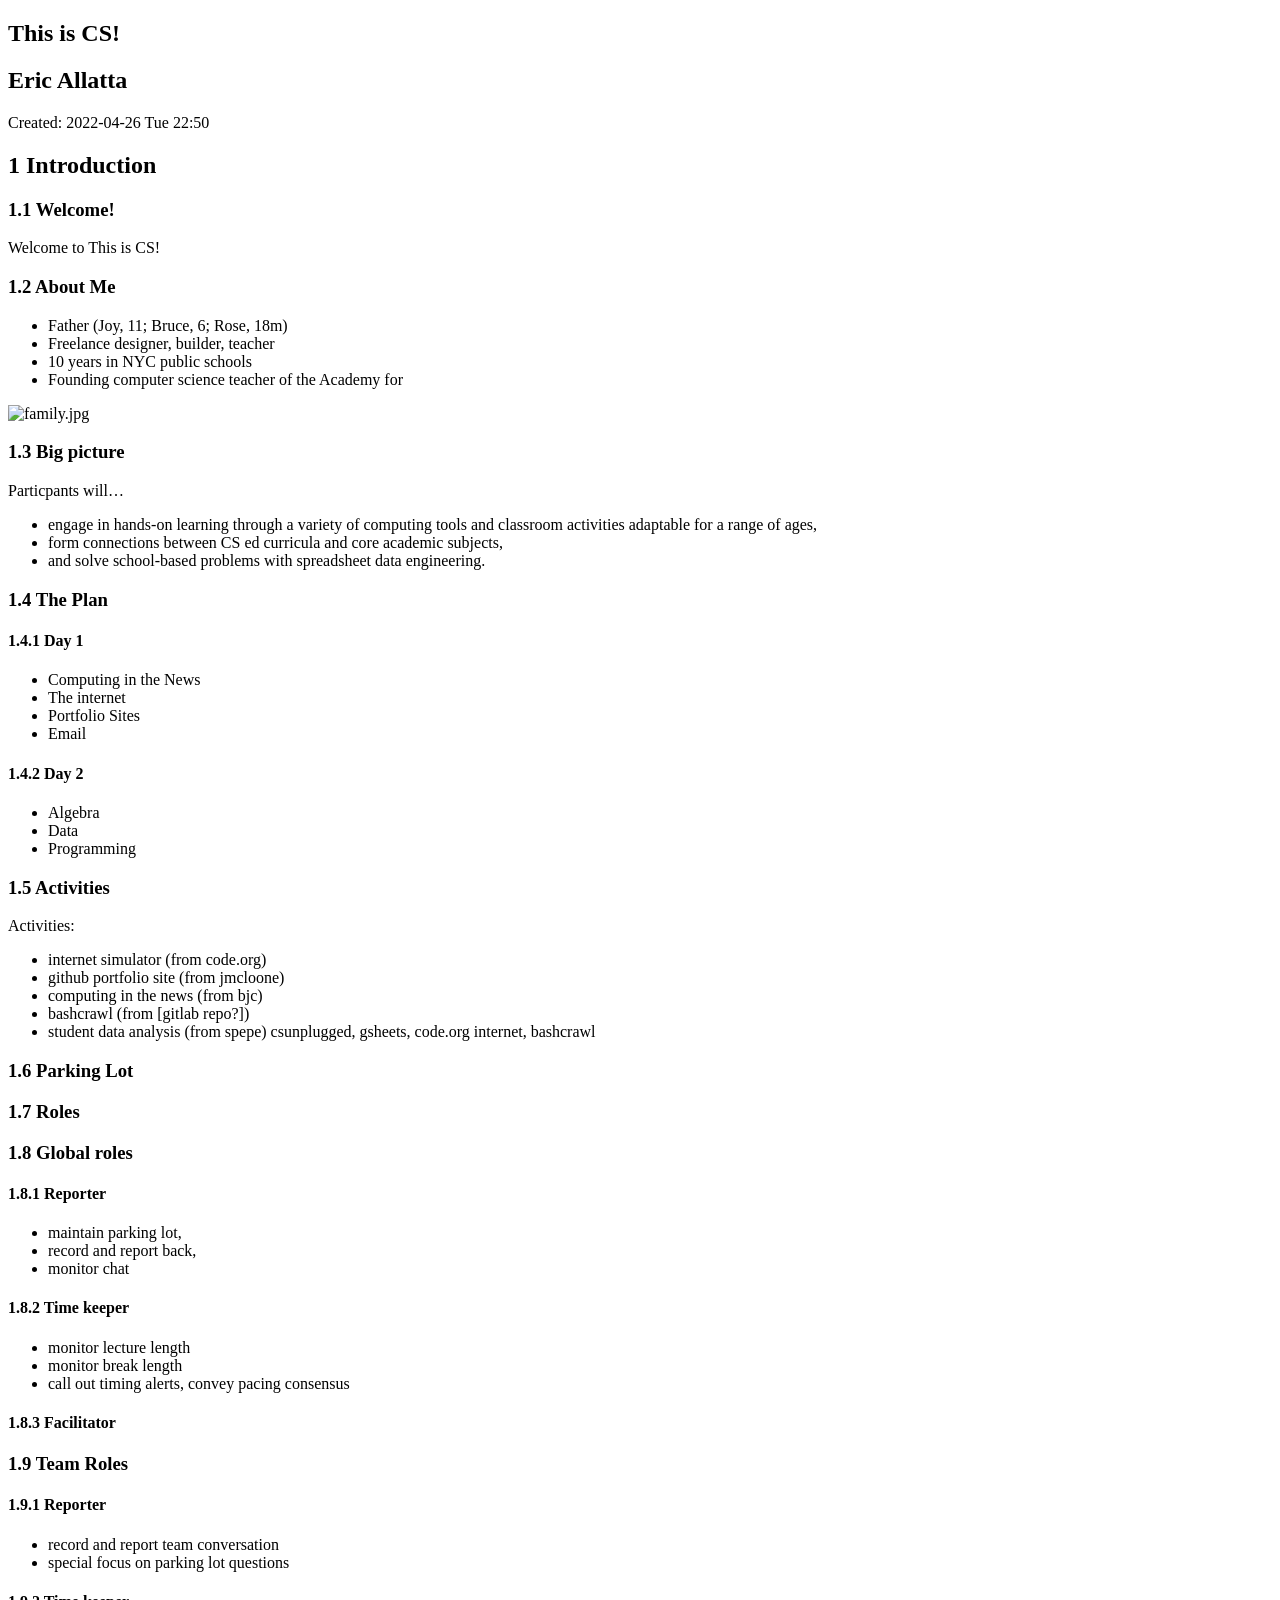
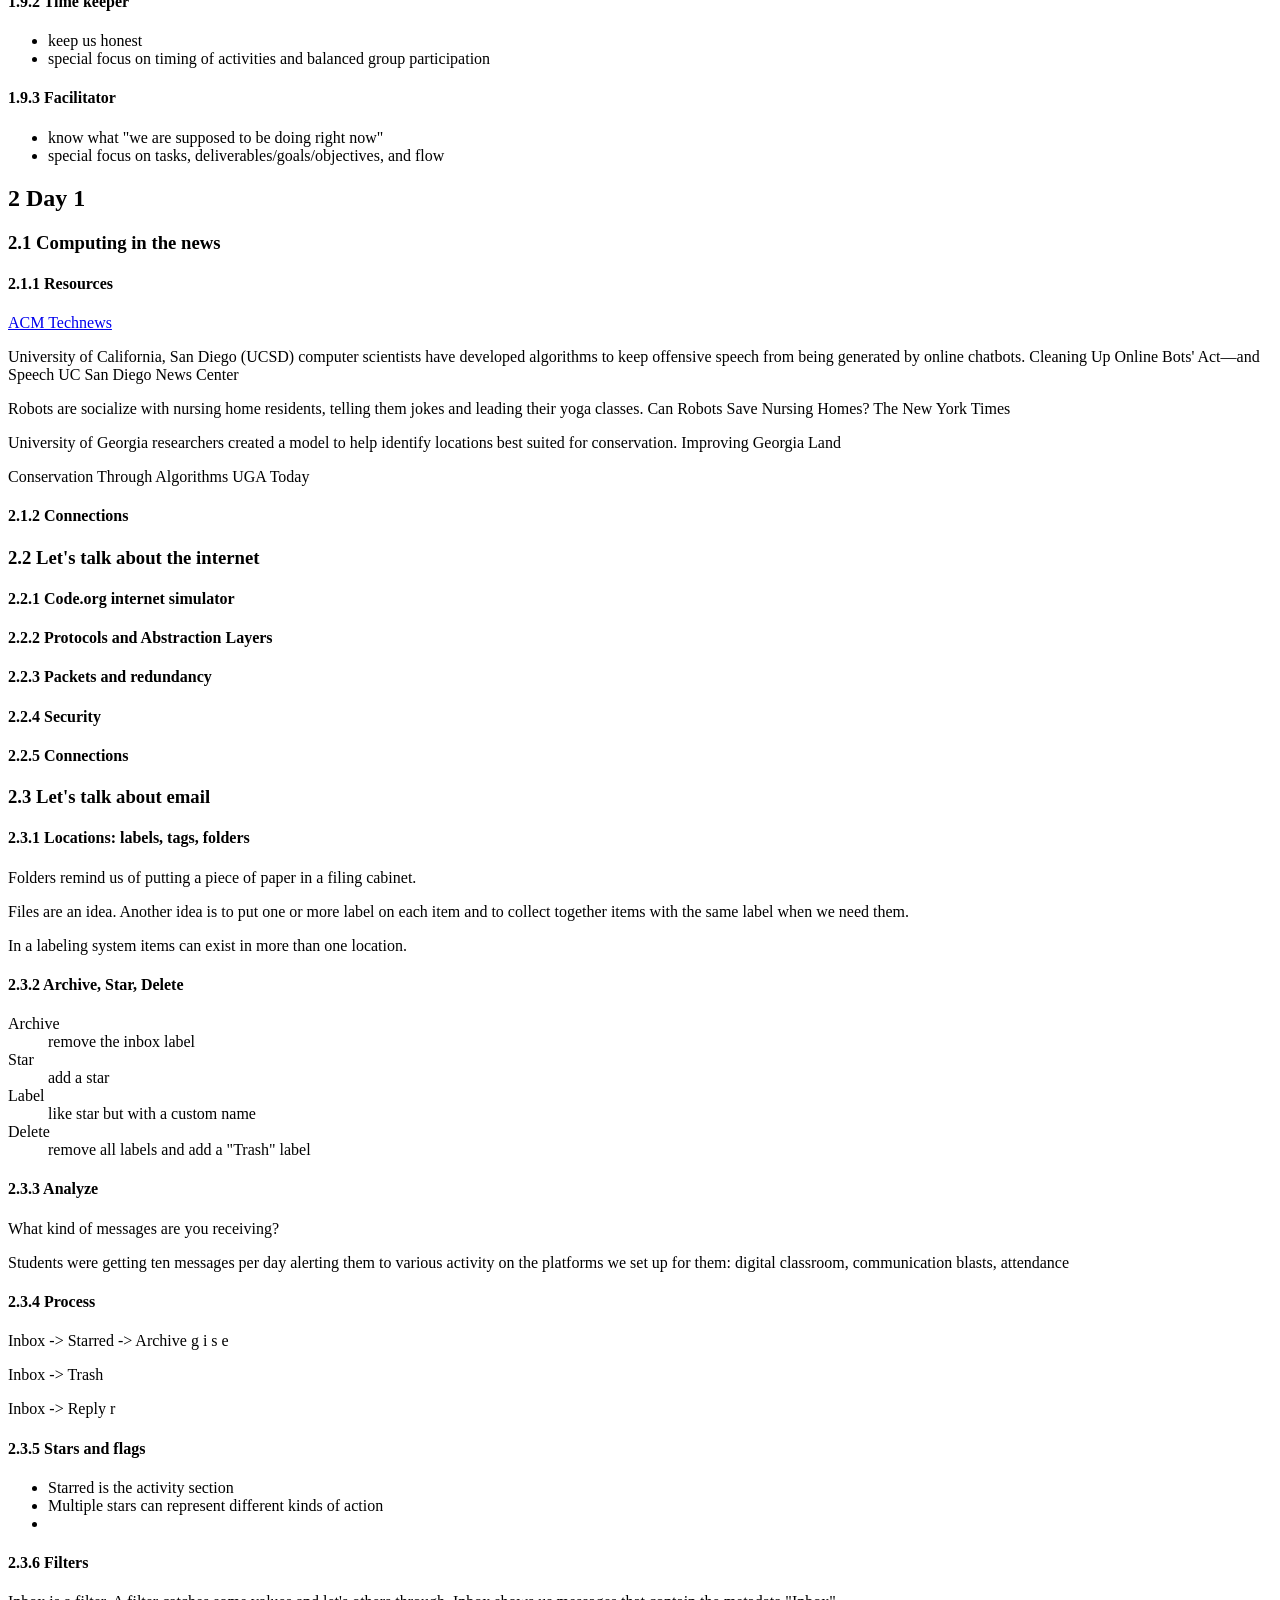
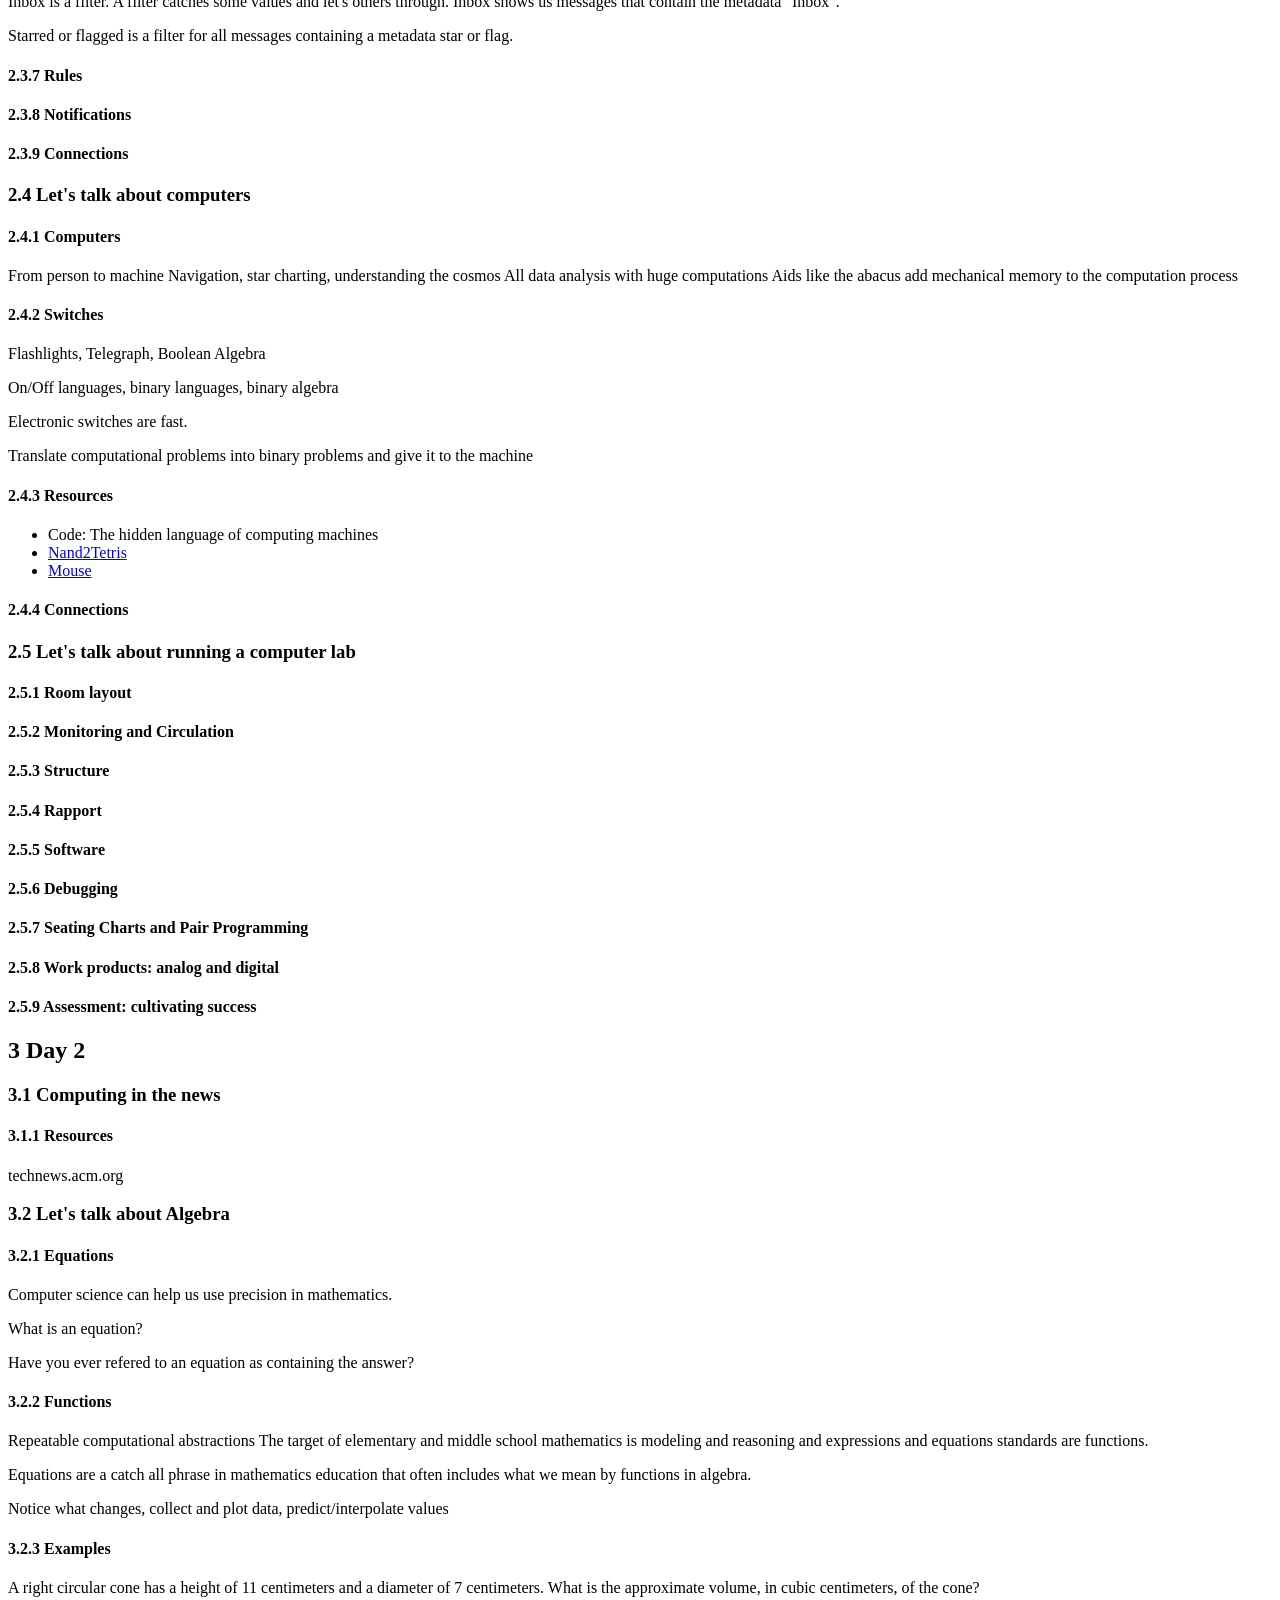
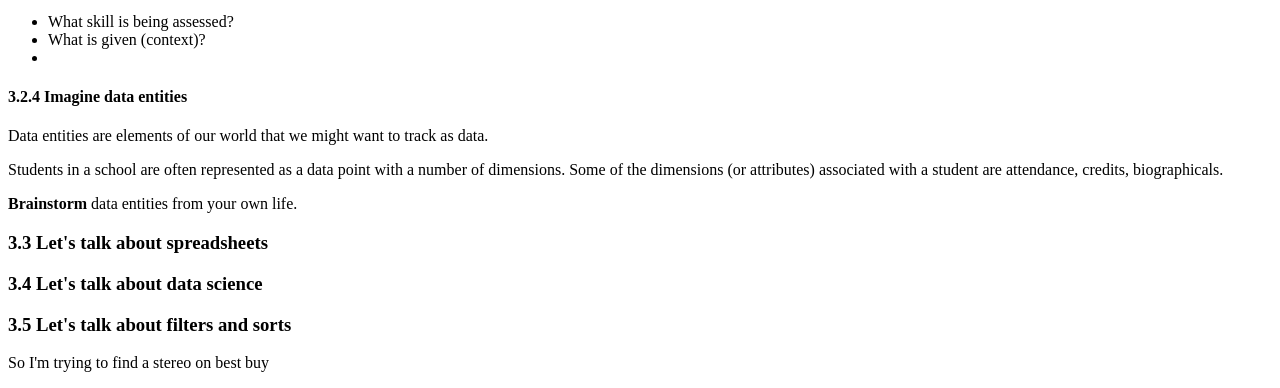
==== commit 89900ba8: "new run" ====
--- a/thisiscs.html
+++ b/thisiscs.html
@@ -18,16 +18,16 @@
 <div class="reveal">
 <div class="slides">
 <section id="sec-title-slide"><h1 class="title">This is CS!</h1><p class="subtitle"></p>
-<h2 class="author">Eric Allatta</h2><p class="date">Created: 2022-04-26 Tue 22:47</p>
-</section>
-<section>
-<section id="slide-org5dfaeb7">
-<h2 id="org5dfaeb7"><span class="section-number-2">1</span> Introduction</h2>
-</section>
-</section>
-<section>
-<section id="slide-org60bf2a4">
-<h3 id="org60bf2a4"><span class="section-number-3">1.1</span> Welcome!</h3>
+<h2 class="author">Eric Allatta</h2><p class="date">Created: 2022-04-26 Tue 22:50</p>
+</section>
+<section>
+<section id="slide-org14fce1a">
+<h2 id="org14fce1a"><span class="section-number-2">1</span> Introduction</h2>
+</section>
+</section>
+<section>
+<section id="slide-org5355398">
+<h3 id="org5355398"><span class="section-number-3">1.1</span> Welcome!</h3>
 <p>
 Welcome to This is CS!
 </p>
@@ -36,8 +36,8 @@
 </section>
 </section>
 <section>
-<section id="slide-orgba96c37">
-<h3 id="orgba96c37"><span class="section-number-3">1.2</span> About Me</h3>
+<section id="slide-org5bcf9a8">
+<h3 id="org5bcf9a8"><span class="section-number-3">1.2</span> About Me</h3>
 <ul>
 <li>Father (Joy, 11; Bruce, 6; Rose, 18m)</li>
 <li>Freelance designer, builder, teacher</li>
@@ -54,8 +54,8 @@
 </section>
 </section>
 <section>
-<section id="slide-org568a792">
-<h3 id="org568a792"><span class="section-number-3">1.3</span> Big picture</h3>
+<section id="slide-orgbb91133">
+<h3 id="orgbb91133"><span class="section-number-3">1.3</span> Big picture</h3>
 <p>
 Particpants will&#x2026;
 </p>
@@ -70,13 +70,13 @@
 </section>
 </section>
 <section>
-<section id="slide-org861d802">
-<h3 id="org861d802"><span class="section-number-3">1.4</span> The Plan</h3>
+<section id="slide-orgd2601c9">
+<h3 id="orgd2601c9"><span class="section-number-3">1.4</span> The Plan</h3>
 <div class="outline-text-3" id="text-1-4">
 </div>
 </section>
-<section id="slide-org7f62ed0">
-<h4 id="org7f62ed0"><span class="section-number-4">1.4.1</span> Day 1</h4>
+<section id="slide-org5de1265">
+<h4 id="org5de1265"><span class="section-number-4">1.4.1</span> Day 1</h4>
 <ul>
 <li>Computing in the News</li>
 <li>The internet</li>
@@ -86,8 +86,8 @@
 </ul>
 
 </section>
-<section id="slide-orgfa7e612">
-<h4 id="orgfa7e612"><span class="section-number-4">1.4.2</span> Day 2</h4>
+<section id="slide-org2bbf7e9">
+<h4 id="org2bbf7e9"><span class="section-number-4">1.4.2</span> Day 2</h4>
 <ul>
 <li>Algebra</li>
 <li>Data</li>
@@ -99,8 +99,8 @@
 </section>
 </section>
 <section>
-<section id="slide-org70bafec">
-<h3 id="org70bafec"><span class="section-number-3">1.5</span> Activities</h3>
+<section id="slide-orgc2fc271">
+<h3 id="orgc2fc271"><span class="section-number-3">1.5</span> Activities</h3>
 <p>
 Activities:
 </p>
@@ -117,24 +117,24 @@
 </section>
 </section>
 <section>
-<section id="slide-org2948b0e">
-<h3 id="org2948b0e"><span class="section-number-3">1.6</span> Parking Lot</h3>
-
-</section>
-</section>
-<section>
-<section id="slide-org1019865">
-<h3 id="org1019865"><span class="section-number-3">1.7</span> Roles</h3>
-</section>
-</section>
-<section>
-<section id="slide-org1c2d16a">
-<h3 id="org1c2d16a"><span class="section-number-3">1.8</span> Global roles</h3>
+<section id="slide-org494ee57">
+<h3 id="org494ee57"><span class="section-number-3">1.6</span> Parking Lot</h3>
+
+</section>
+</section>
+<section>
+<section id="slide-org1b59698">
+<h3 id="org1b59698"><span class="section-number-3">1.7</span> Roles</h3>
+</section>
+</section>
+<section>
+<section id="slide-org5cb663d">
+<h3 id="org5cb663d"><span class="section-number-3">1.8</span> Global roles</h3>
 <div class="outline-text-3" id="text-1-8">
 </div>
 </section>
-<section id="slide-org7141f21">
-<h4 id="org7141f21"><span class="section-number-4">1.8.1</span> Reporter</h4>
+<section id="slide-orga6a6465">
+<h4 id="orga6a6465"><span class="section-number-4">1.8.1</span> Reporter</h4>
 <ul>
 <li>maintain parking lot,</li>
 <li>record and report back,</li>
@@ -143,8 +143,8 @@
 </ul>
 
 </section>
-<section id="slide-orge9bb141">
-<h4 id="orge9bb141"><span class="section-number-4">1.8.2</span> Time keeper</h4>
+<section id="slide-org40e70bf">
+<h4 id="org40e70bf"><span class="section-number-4">1.8.2</span> Time keeper</h4>
 <ul>
 <li>monitor lecture length</li>
 <li>monitor break length</li>
@@ -153,36 +153,36 @@
 </ul>
 
 </section>
-<section id="slide-org80cd85c">
-<h4 id="org80cd85c"><span class="section-number-4">1.8.3</span> Facilitator</h4>
-
-
-</section>
-</section>
-<section>
-<section id="slide-orgf163415">
-<h3 id="orgf163415"><span class="section-number-3">1.9</span> Team Roles</h3>
+<section id="slide-org091e06d">
+<h4 id="org091e06d"><span class="section-number-4">1.8.3</span> Facilitator</h4>
+
+
+</section>
+</section>
+<section>
+<section id="slide-orga78dd44">
+<h3 id="orga78dd44"><span class="section-number-3">1.9</span> Team Roles</h3>
 <div class="outline-text-3" id="text-1-9">
 </div>
 </section>
-<section id="slide-org193ab23">
-<h4 id="org193ab23"><span class="section-number-4">1.9.1</span> Reporter</h4>
+<section id="slide-org86baf41">
+<h4 id="org86baf41"><span class="section-number-4">1.9.1</span> Reporter</h4>
 <ul>
 <li>record and report team conversation</li>
 <li>special focus on parking lot questions</li>
 
 </ul>
 </section>
-<section id="slide-org7636c33">
-<h4 id="org7636c33"><span class="section-number-4">1.9.2</span> Time keeper</h4>
+<section id="slide-org7c6663d">
+<h4 id="org7c6663d"><span class="section-number-4">1.9.2</span> Time keeper</h4>
 <ul>
 <li>keep us honest</li>
 <li>special focus on timing of activities and balanced group participation</li>
 
 </ul>
 </section>
-<section id="slide-orgf1650ab">
-<h4 id="orgf1650ab"><span class="section-number-4">1.9.3</span> Facilitator</h4>
+<section id="slide-orga3fa849">
+<h4 id="orga3fa849"><span class="section-number-4">1.9.3</span> Facilitator</h4>
 <ul>
 <li>know what "we are supposed to be doing right now"</li>
 <li>special focus on tasks, deliverables/goals/objectives, and flow</li>
@@ -192,18 +192,18 @@
 </section>
 </section>
 <section>
-<section id="slide-org7392729">
-<h2 id="org7392729"><span class="section-number-2">2</span> Day 1</h2>
-</section>
-</section>
-<section>
-<section id="slide-org50e7cb1">
-<h3 id="org50e7cb1"><span class="section-number-3">2.1</span> Computing in the news</h3>
+<section id="slide-orgb85c49a">
+<h2 id="orgb85c49a"><span class="section-number-2">2</span> Day 1</h2>
+</section>
+</section>
+<section>
+<section id="slide-org5526869">
+<h3 id="org5526869"><span class="section-number-3">2.1</span> Computing in the news</h3>
 <div class="outline-text-3" id="text-2-1">
 </div>
 </section>
-<section id="slide-orgf565e2d">
-<h4 id="orgf565e2d"><span class="section-number-4">2.1.1</span> Resources</h4>
+<section id="slide-org9637a12">
+<h4 id="org9637a12"><span class="section-number-4">2.1.1</span> Resources</h4>
 <p>
 <a href="https://technews.acm.org
 ">ACM Technews</a> 
@@ -232,40 +232,40 @@
 </p>
 
 </section>
-<section id="slide-org4d23228">
-<h4 id="org4d23228"><span class="section-number-4">2.1.2</span> Connections</h4>
-</section>
-</section>
-<section>
-<section id="slide-org178e739">
-<h3 id="org178e739"><span class="section-number-3">2.2</span> Let's talk about the internet</h3>
+<section id="slide-orga55d993">
+<h4 id="orga55d993"><span class="section-number-4">2.1.2</span> Connections</h4>
+</section>
+</section>
+<section>
+<section id="slide-orge480d80">
+<h3 id="orge480d80"><span class="section-number-3">2.2</span> Let's talk about the internet</h3>
 <div class="outline-text-3" id="text-2-2">
 </div>
 </section>
-<section id="slide-org4b44b66">
-<h4 id="org4b44b66"><span class="section-number-4">2.2.1</span> Code.org internet simulator</h4>
-</section>
-<section id="slide-org6663aec">
-<h4 id="org6663aec"><span class="section-number-4">2.2.2</span> Protocols and Abstraction Layers</h4>
-</section>
-<section id="slide-org20403ec">
-<h4 id="org20403ec"><span class="section-number-4">2.2.3</span> Packets and redundancy</h4>
-</section>
-<section id="slide-org100ad48">
-<h4 id="org100ad48"><span class="section-number-4">2.2.4</span> Security</h4>
-</section>
-<section id="slide-org474584d">
-<h4 id="org474584d"><span class="section-number-4">2.2.5</span> Connections</h4>
-</section>
-</section>
-<section>
-<section id="slide-org4891820">
-<h3 id="org4891820"><span class="section-number-3">2.3</span> Let's talk about email</h3>
+<section id="slide-org74dc7b0">
+<h4 id="org74dc7b0"><span class="section-number-4">2.2.1</span> Code.org internet simulator</h4>
+</section>
+<section id="slide-org2962967">
+<h4 id="org2962967"><span class="section-number-4">2.2.2</span> Protocols and Abstraction Layers</h4>
+</section>
+<section id="slide-orgb8c2160">
+<h4 id="orgb8c2160"><span class="section-number-4">2.2.3</span> Packets and redundancy</h4>
+</section>
+<section id="slide-org2c7b2b0">
+<h4 id="org2c7b2b0"><span class="section-number-4">2.2.4</span> Security</h4>
+</section>
+<section id="slide-orgd32a8d1">
+<h4 id="orgd32a8d1"><span class="section-number-4">2.2.5</span> Connections</h4>
+</section>
+</section>
+<section>
+<section id="slide-org0922391">
+<h3 id="org0922391"><span class="section-number-3">2.3</span> Let's talk about email</h3>
 <div class="outline-text-3" id="text-2-3">
 </div>
 </section>
-<section id="slide-orgbbdcb42">
-<h4 id="orgbbdcb42"><span class="section-number-4">2.3.1</span> Locations: labels, tags, folders</h4>
+<section id="slide-orgde6a228">
+<h4 id="orgde6a228"><span class="section-number-4">2.3.1</span> Locations: labels, tags, folders</h4>
 <p>
 Folders remind us of putting a piece of paper in a filing cabinet.
 </p>
@@ -280,8 +280,8 @@
 In a labeling system items can exist in more than one location.
 </p>
 </section>
-<section id="slide-org6dbaf1a">
-<h4 id="org6dbaf1a"><span class="section-number-4">2.3.2</span> Archive, Star, Delete</h4>
+<section id="slide-org6de0adc">
+<h4 id="org6de0adc"><span class="section-number-4">2.3.2</span> Archive, Star, Delete</h4>
 <dl>
 <dt>Archive</dt><dd>remove the inbox label</dd>
 <dt>Star</dt><dd>add a star</dd>
@@ -291,8 +291,8 @@
 </dl>
 
 </section>
-<section id="slide-org0653507">
-<h4 id="org0653507"><span class="section-number-4">2.3.3</span> Analyze</h4>
+<section id="slide-orgcee7904">
+<h4 id="orgcee7904"><span class="section-number-4">2.3.3</span> Analyze</h4>
 <p>
 What kind of messages are you receiving?
 </p>
@@ -304,8 +304,8 @@
 </p>
 
 </section>
-<section id="slide-orgc90cbcd">
-<h4 id="orgc90cbcd"><span class="section-number-4">2.3.4</span> Process</h4>
+<section id="slide-org25248cc">
+<h4 id="org25248cc"><span class="section-number-4">2.3.4</span> Process</h4>
 <p>
 Inbox -&gt; Starred -&gt; Archive
 g i s e
@@ -320,8 +320,8 @@
 r
 </p>
 </section>
-<section id="slide-orgbf083a4">
-<h4 id="orgbf083a4"><span class="section-number-4">2.3.5</span> Stars and flags</h4>
+<section id="slide-org9191eee">
+<h4 id="org9191eee"><span class="section-number-4">2.3.5</span> Stars and flags</h4>
 <ul>
 <li>Starred is the activity section</li>
 <li>Multiple stars can represent different kinds of action</li>
@@ -329,8 +329,8 @@
 
 </ul>
 </section>
-<section id="slide-org0e00aa6">
-<h4 id="org0e00aa6"><span class="section-number-4">2.3.6</span> Filters</h4>
+<section id="slide-org48d8062">
+<h4 id="org48d8062"><span class="section-number-4">2.3.6</span> Filters</h4>
 <p>
 Inbox is a filter. A filter catches some values and let's others
 through. Inbox shows us messages that contain the metadata "Inbox". 
@@ -341,26 +341,26 @@
 star or flag. 
 </p>
 </section>
-<section id="slide-orgbd45412">
-<h4 id="orgbd45412"><span class="section-number-4">2.3.7</span> Rules</h4>
-
-</section>
-<section id="slide-org0533f1a">
-<h4 id="org0533f1a"><span class="section-number-4">2.3.8</span> Notifications</h4>
-
-</section>
-<section id="slide-org075f0c7">
-<h4 id="org075f0c7"><span class="section-number-4">2.3.9</span> Connections</h4>
-</section>
-</section>
-<section>
-<section id="slide-org2653736">
-<h3 id="org2653736"><span class="section-number-3">2.4</span> Let's talk about computers</h3>
+<section id="slide-org129b1f4">
+<h4 id="org129b1f4"><span class="section-number-4">2.3.7</span> Rules</h4>
+
+</section>
+<section id="slide-org44799e3">
+<h4 id="org44799e3"><span class="section-number-4">2.3.8</span> Notifications</h4>
+
+</section>
+<section id="slide-org4aa8e1b">
+<h4 id="org4aa8e1b"><span class="section-number-4">2.3.9</span> Connections</h4>
+</section>
+</section>
+<section>
+<section id="slide-orgd6f02e6">
+<h3 id="orgd6f02e6"><span class="section-number-3">2.4</span> Let's talk about computers</h3>
 <div class="outline-text-3" id="text-2-4">
 </div>
 </section>
-<section id="slide-orgde48a3e">
-<h4 id="orgde48a3e"><span class="section-number-4">2.4.1</span> Computers</h4>
+<section id="slide-org2cb0b06">
+<h4 id="org2cb0b06"><span class="section-number-4">2.4.1</span> Computers</h4>
 <p>
 From person to machine
 Navigation, star charting, understanding the cosmos
@@ -369,8 +369,8 @@
 </p>
 
 </section>
-<section id="slide-orgd8b6889">
-<h4 id="orgd8b6889"><span class="section-number-4">2.4.2</span> Switches</h4>
+<section id="slide-org2b1b3da">
+<h4 id="org2b1b3da"><span class="section-number-4">2.4.2</span> Switches</h4>
 <p>
 Flashlights, Telegraph, Boolean Algebra
 </p>
@@ -388,8 +388,8 @@
 the machine
 </p>
 </section>
-<section id="slide-org745434b">
-<h4 id="org745434b"><span class="section-number-4">2.4.3</span> Resources</h4>
+<section id="slide-org538e56f">
+<h4 id="org538e56f"><span class="section-number-4">2.4.3</span> Resources</h4>
 <ul>
 <li>Code: The hidden language of computing machines</li>
 <li><a href="https://nand2tetris.org">Nand2Tetris</a></li>
@@ -397,71 +397,71 @@
 
 </ul>
 </section>
-<section id="slide-orga4b89c0">
-<h4 id="orga4b89c0"><span class="section-number-4">2.4.4</span> Connections</h4>
-</section>
-</section>
-<section>
-<section id="slide-org80c31a6">
-<h3 id="org80c31a6"><span class="section-number-3">2.5</span> Let's talk about running a computer lab</h3>
+<section id="slide-orgfbf2b2a">
+<h4 id="orgfbf2b2a"><span class="section-number-4">2.4.4</span> Connections</h4>
+</section>
+</section>
+<section>
+<section id="slide-org8f9897c">
+<h3 id="org8f9897c"><span class="section-number-3">2.5</span> Let's talk about running a computer lab</h3>
 <div class="outline-text-3" id="text-2-5">
 </div>
 </section>
-<section id="slide-org223aa6c">
-<h4 id="org223aa6c"><span class="section-number-4">2.5.1</span> Room layout</h4>
-</section>
-<section id="slide-org47b8f38">
-<h4 id="org47b8f38"><span class="section-number-4">2.5.2</span> Monitoring and Circulation</h4>
-</section>
-<section id="slide-org49aca91">
-<h4 id="org49aca91"><span class="section-number-4">2.5.3</span> Structure</h4>
-</section>
-<section id="slide-org277bc06">
-<h4 id="org277bc06"><span class="section-number-4">2.5.4</span> Rapport</h4>
-</section>
-<section id="slide-org09e8ba5">
-<h4 id="org09e8ba5"><span class="section-number-4">2.5.5</span> Software</h4>
-</section>
-<section id="slide-org8f4a973">
-<h4 id="org8f4a973"><span class="section-number-4">2.5.6</span> Debugging</h4>
-</section>
-<section id="slide-orgda1c326">
-<h4 id="orgda1c326"><span class="section-number-4">2.5.7</span> Seating Charts and Pair Programming</h4>
-</section>
-<section id="slide-orge107d79">
-<h4 id="orge107d79"><span class="section-number-4">2.5.8</span> Work products: analog and digital</h4>
-</section>
-<section id="slide-orga3d0f12">
-<h4 id="orga3d0f12"><span class="section-number-4">2.5.9</span> Assessment:  cultivating success</h4>
-
-</section>
-</section>
-<section>
-<section id="slide-org22f7822">
-<h2 id="org22f7822"><span class="section-number-2">3</span> Day 2</h2>
-</section>
-</section>
-<section>
-<section id="slide-orgc790216">
-<h3 id="orgc790216"><span class="section-number-3">3.1</span> Computing in the news</h3>
+<section id="slide-orga2f37b6">
+<h4 id="orga2f37b6"><span class="section-number-4">2.5.1</span> Room layout</h4>
+</section>
+<section id="slide-orgb246c40">
+<h4 id="orgb246c40"><span class="section-number-4">2.5.2</span> Monitoring and Circulation</h4>
+</section>
+<section id="slide-org4ce643e">
+<h4 id="org4ce643e"><span class="section-number-4">2.5.3</span> Structure</h4>
+</section>
+<section id="slide-org403263d">
+<h4 id="org403263d"><span class="section-number-4">2.5.4</span> Rapport</h4>
+</section>
+<section id="slide-org5e59602">
+<h4 id="org5e59602"><span class="section-number-4">2.5.5</span> Software</h4>
+</section>
+<section id="slide-orga4f665e">
+<h4 id="orga4f665e"><span class="section-number-4">2.5.6</span> Debugging</h4>
+</section>
+<section id="slide-org32810fe">
+<h4 id="org32810fe"><span class="section-number-4">2.5.7</span> Seating Charts and Pair Programming</h4>
+</section>
+<section id="slide-org53dbcb2">
+<h4 id="org53dbcb2"><span class="section-number-4">2.5.8</span> Work products: analog and digital</h4>
+</section>
+<section id="slide-orgaf9dc20">
+<h4 id="orgaf9dc20"><span class="section-number-4">2.5.9</span> Assessment:  cultivating success</h4>
+
+</section>
+</section>
+<section>
+<section id="slide-org519f074">
+<h2 id="org519f074"><span class="section-number-2">3</span> Day 2</h2>
+</section>
+</section>
+<section>
+<section id="slide-orgadcb8b3">
+<h3 id="orgadcb8b3"><span class="section-number-3">3.1</span> Computing in the news</h3>
 <div class="outline-text-3" id="text-3-1">
 </div>
 </section>
-<section id="slide-orgd4939bb">
-<h4 id="orgd4939bb"><span class="section-number-4">3.1.1</span> Resources</h4>
+<section id="slide-org96164ff">
+<h4 id="org96164ff"><span class="section-number-4">3.1.1</span> Resources</h4>
 <p>
 technews.acm.org
 </p>
 </section>
 </section>
 <section>
-<section id="slide-orgb801129">
-<h3 id="orgb801129"><span class="section-number-3">3.2</span> Let's talk about Algebra</h3>
+<section id="slide-org8fe3332">
+<h3 id="org8fe3332"><span class="section-number-3">3.2</span> Let's talk about Algebra</h3>
 <div class="outline-text-3" id="text-3-2">
 </div>
 </section>
-<section id="slide-org37bf3cf">
-<h4 id="org37bf3cf"><span class="section-number-4">3.2.1</span> Equations</h4>
+<section id="slide-org8adaf95">
+<h4 id="org8adaf95"><span class="section-number-4">3.2.1</span> Equations</h4>
 <p>
 Computer science can help us use precision in mathematics.
 </p>
@@ -475,8 +475,8 @@
 containing the answer?
 </p>
 </section>
-<section id="slide-orge2c4c29">
-<h4 id="orge2c4c29"><span class="section-number-4">3.2.2</span> Functions</h4>
+<section id="slide-orgfc23103">
+<h4 id="orgfc23103"><span class="section-number-4">3.2.2</span> Functions</h4>
 <p>
 Repeatable computational abstractions
 The target of elementary and middle school mathematics is modeling and
@@ -492,8 +492,8 @@
 Notice what changes, collect and plot data, predict/interpolate values
 </p>
 </section>
-<section id="slide-orga6249ae">
-<h4 id="orga6249ae"><span class="section-number-4">3.2.3</span> Examples</h4>
+<section id="slide-org5d67cdc">
+<h4 id="org5d67cdc"><span class="section-number-4">3.2.3</span> Examples</h4>
 <p>
 A right circular cone has a height of 11 centimeters and a diameter of
 7 centimeters. What is the approximate volume, in cubic centimeters,
@@ -507,8 +507,8 @@
 
 </ul>
 </section>
-<section id="slide-org746aa3f">
-<h4 id="org746aa3f"><span class="section-number-4">3.2.4</span> Imagine data entities</h4>
+<section id="slide-org3c4564a">
+<h4 id="org3c4564a"><span class="section-number-4">3.2.4</span> Imagine data entities</h4>
 <p>
 Data entities are elements of our world that we might want to track as data.
 </p>
@@ -526,18 +526,18 @@
 </section>
 </section>
 <section>
-<section id="slide-org3ddd087">
-<h3 id="org3ddd087"><span class="section-number-3">3.3</span> Let's talk about spreadsheets</h3>
-</section>
-</section>
-<section>
-<section id="slide-org7e65ede">
-<h3 id="org7e65ede"><span class="section-number-3">3.4</span> Let's talk about data science</h3>
-</section>
-</section>
-<section>
-<section id="slide-org97938c8">
-<h3 id="org97938c8"><span class="section-number-3">3.5</span> Let's talk about filters and sorts</h3>
+<section id="slide-org15fe4f9">
+<h3 id="org15fe4f9"><span class="section-number-3">3.3</span> Let's talk about spreadsheets</h3>
+</section>
+</section>
+<section>
+<section id="slide-org439fef6">
+<h3 id="org439fef6"><span class="section-number-3">3.4</span> Let's talk about data science</h3>
+</section>
+</section>
+<section>
+<section id="slide-orgbc49b27">
+<h3 id="orgbc49b27"><span class="section-number-3">3.5</span> Let's talk about filters and sorts</h3>
 <p>
 So I'm trying to find a stereo on best buy
 </p>
@@ -556,7 +556,7 @@
 // https://github.com/hakimel/reveal.js#configuration
 Reveal.initialize({
 plugins: [RevealMarkdown, RevealZoom, RevealNotes],
-slideNumber:false,
+slideNumber:false, transition:'cube'
 });
 
 </script>
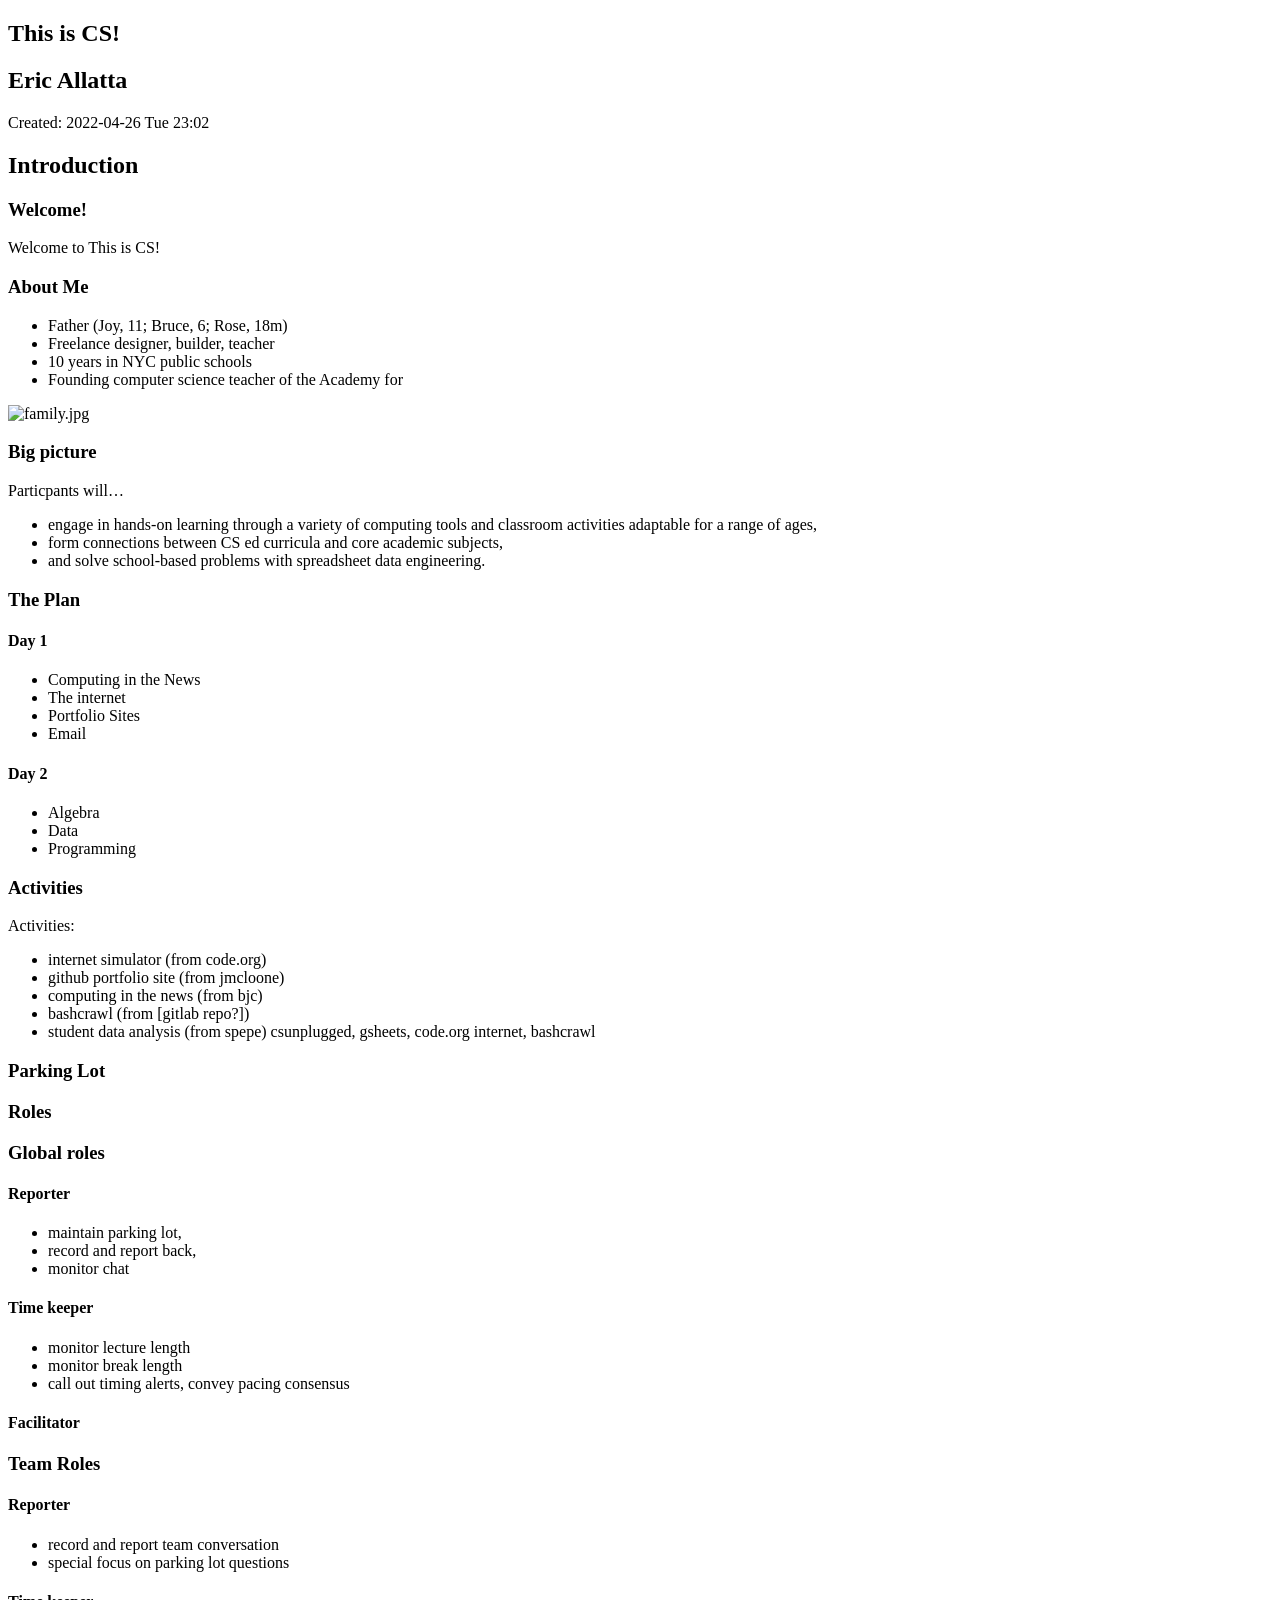
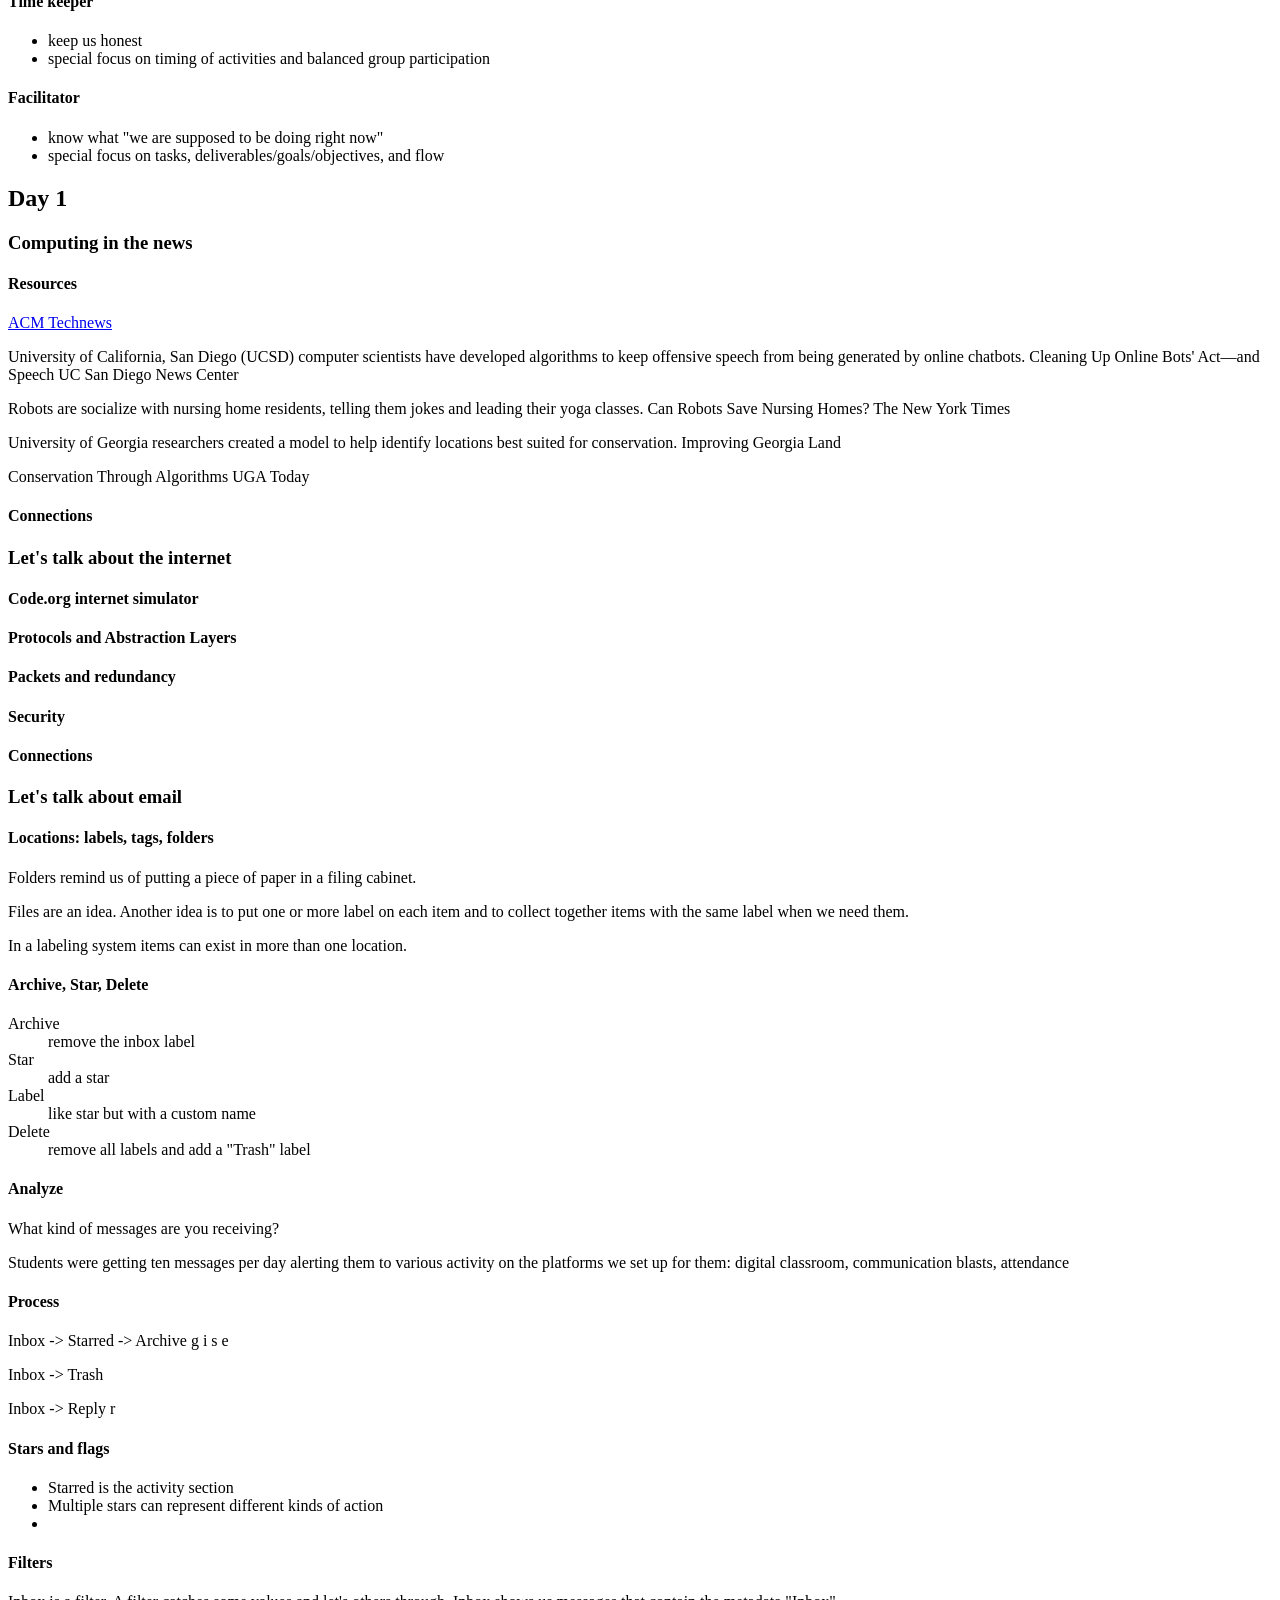
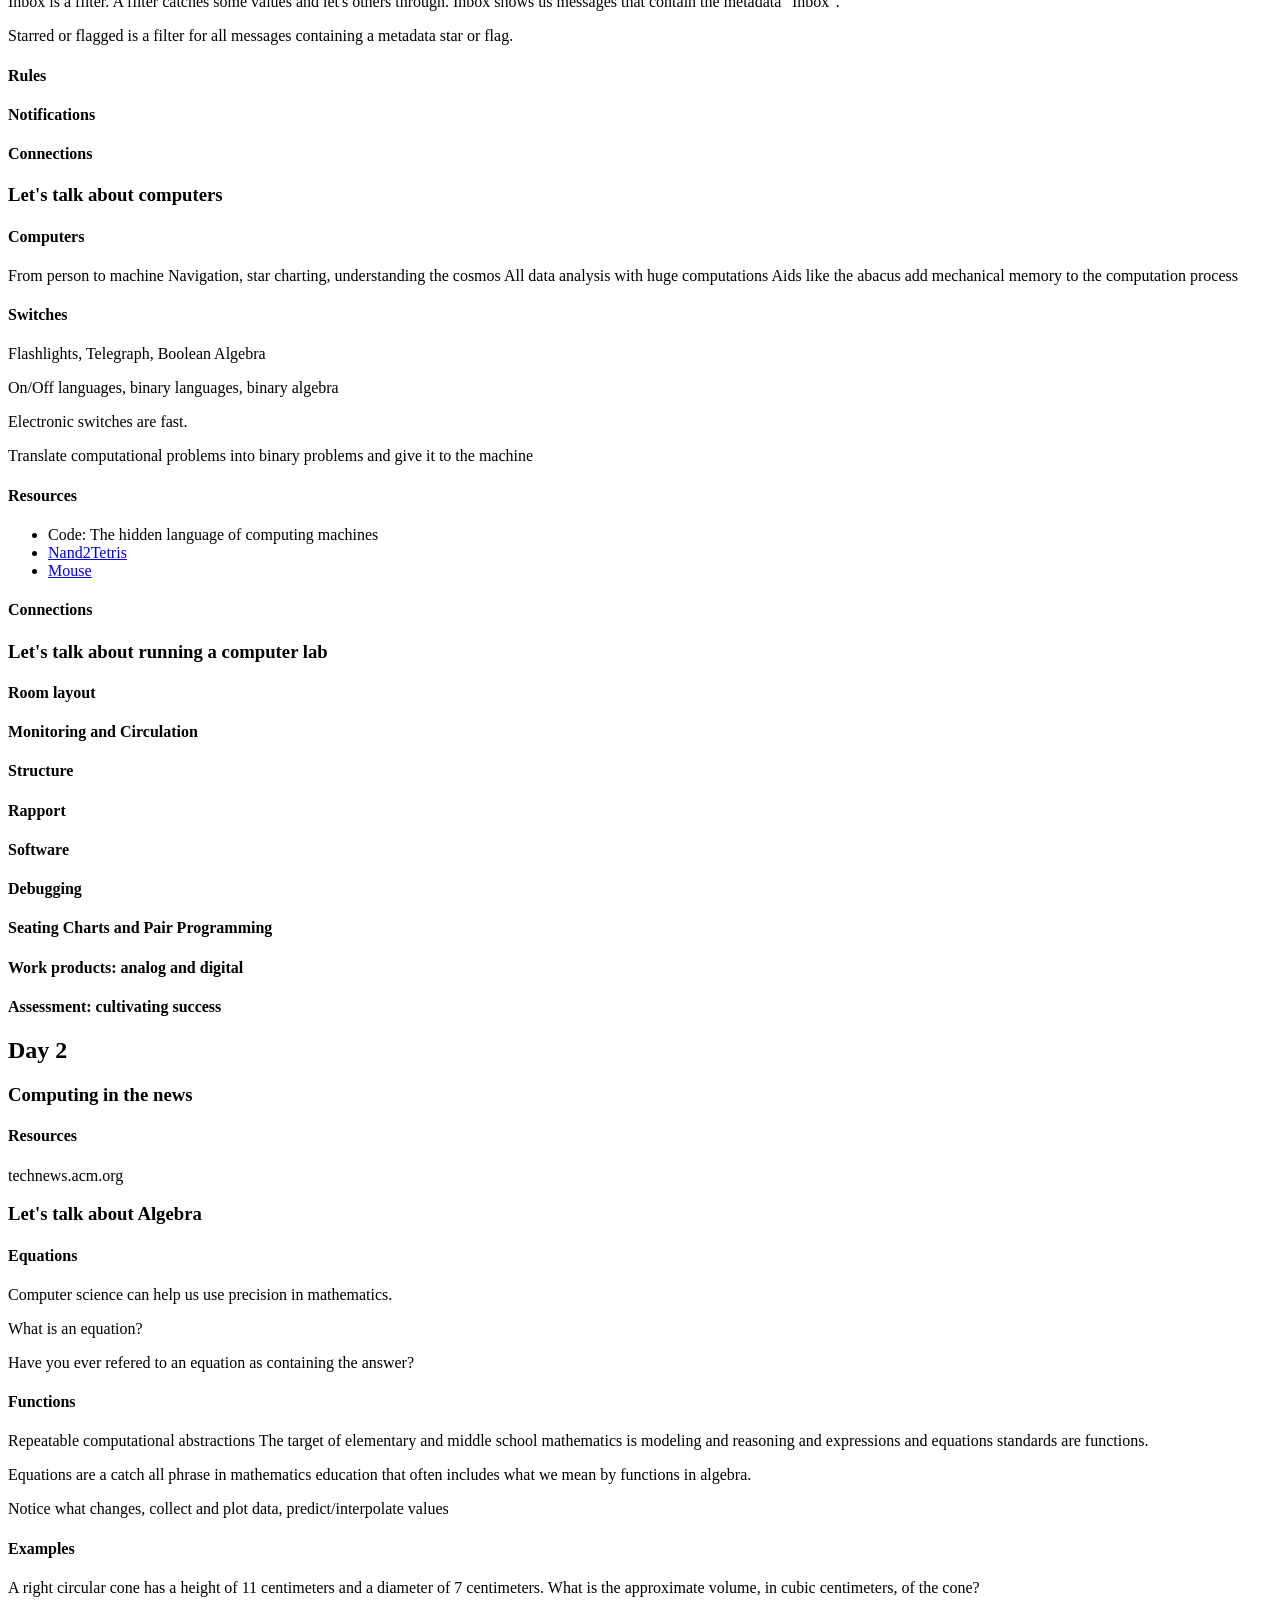
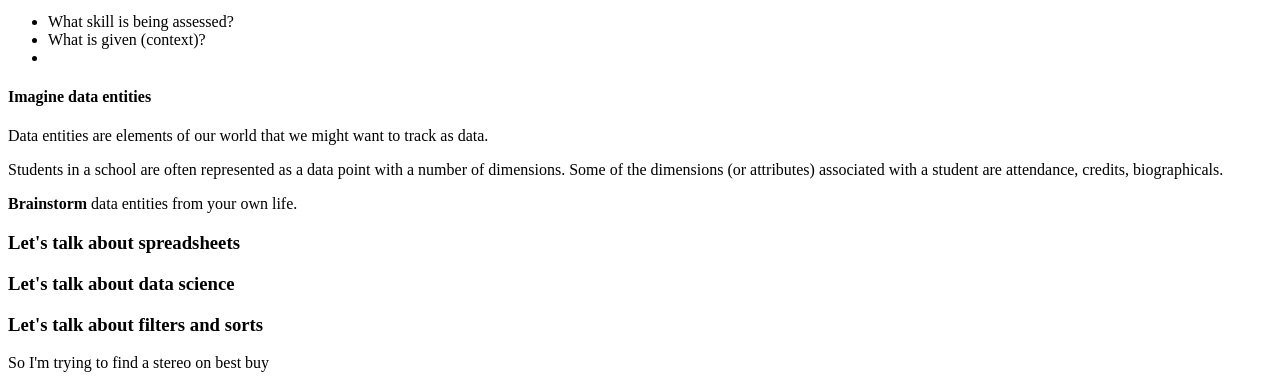
==== commit 8830397d: "new run" ====
--- a/thisiscs.html
+++ b/thisiscs.html
@@ -18,16 +18,16 @@
 <div class="reveal">
 <div class="slides">
 <section id="sec-title-slide"><h1 class="title">This is CS!</h1><p class="subtitle"></p>
-<h2 class="author">Eric Allatta</h2><p class="date">Created: 2022-04-26 Tue 22:50</p>
-</section>
-<section>
-<section id="slide-org14fce1a">
-<h2 id="org14fce1a"><span class="section-number-2">1</span> Introduction</h2>
-</section>
-</section>
-<section>
-<section id="slide-org5355398">
-<h3 id="org5355398"><span class="section-number-3">1.1</span> Welcome!</h3>
+<h2 class="author">Eric Allatta</h2><p class="date">Created: 2022-04-26 Tue 23:02</p>
+</section>
+<section>
+<section id="slide-org511b930">
+<h2 id="org511b930">Introduction</h2>
+</section>
+</section>
+<section>
+<section id="slide-org77b584d">
+<h3 id="org77b584d">Welcome!</h3>
 <p>
 Welcome to This is CS!
 </p>
@@ -36,8 +36,8 @@
 </section>
 </section>
 <section>
-<section id="slide-org5bcf9a8">
-<h3 id="org5bcf9a8"><span class="section-number-3">1.2</span> About Me</h3>
+<section id="slide-org9b2f32f">
+<h3 id="org9b2f32f">About Me</h3>
 <ul>
 <li>Father (Joy, 11; Bruce, 6; Rose, 18m)</li>
 <li>Freelance designer, builder, teacher</li>
@@ -54,8 +54,8 @@
 </section>
 </section>
 <section>
-<section id="slide-orgbb91133">
-<h3 id="orgbb91133"><span class="section-number-3">1.3</span> Big picture</h3>
+<section id="slide-orgb693f23">
+<h3 id="orgb693f23">Big picture</h3>
 <p>
 Particpants will&#x2026;
 </p>
@@ -70,13 +70,13 @@
 </section>
 </section>
 <section>
-<section id="slide-orgd2601c9">
-<h3 id="orgd2601c9"><span class="section-number-3">1.4</span> The Plan</h3>
-<div class="outline-text-3" id="text-1-4">
-</div>
-</section>
-<section id="slide-org5de1265">
-<h4 id="org5de1265"><span class="section-number-4">1.4.1</span> Day 1</h4>
+<section id="slide-org8ef00e5">
+<h3 id="org8ef00e5">The Plan</h3>
+<div class="outline-text-3" id="text-org8ef00e5">
+</div>
+</section>
+<section id="slide-org2ea610d">
+<h4 id="org2ea610d">Day 1</h4>
 <ul>
 <li>Computing in the News</li>
 <li>The internet</li>
@@ -86,8 +86,8 @@
 </ul>
 
 </section>
-<section id="slide-org2bbf7e9">
-<h4 id="org2bbf7e9"><span class="section-number-4">1.4.2</span> Day 2</h4>
+<section id="slide-orgc8c2b85">
+<h4 id="orgc8c2b85">Day 2</h4>
 <ul>
 <li>Algebra</li>
 <li>Data</li>
@@ -99,8 +99,8 @@
 </section>
 </section>
 <section>
-<section id="slide-orgc2fc271">
-<h3 id="orgc2fc271"><span class="section-number-3">1.5</span> Activities</h3>
+<section id="slide-org3e0891c">
+<h3 id="org3e0891c">Activities</h3>
 <p>
 Activities:
 </p>
@@ -117,24 +117,24 @@
 </section>
 </section>
 <section>
-<section id="slide-org494ee57">
-<h3 id="org494ee57"><span class="section-number-3">1.6</span> Parking Lot</h3>
-
-</section>
-</section>
-<section>
-<section id="slide-org1b59698">
-<h3 id="org1b59698"><span class="section-number-3">1.7</span> Roles</h3>
-</section>
-</section>
-<section>
-<section id="slide-org5cb663d">
-<h3 id="org5cb663d"><span class="section-number-3">1.8</span> Global roles</h3>
-<div class="outline-text-3" id="text-1-8">
-</div>
-</section>
-<section id="slide-orga6a6465">
-<h4 id="orga6a6465"><span class="section-number-4">1.8.1</span> Reporter</h4>
+<section id="slide-orgcd44dce">
+<h3 id="orgcd44dce">Parking Lot</h3>
+
+</section>
+</section>
+<section>
+<section id="slide-org2db5de9">
+<h3 id="org2db5de9">Roles</h3>
+</section>
+</section>
+<section>
+<section id="slide-orgc204bc5">
+<h3 id="orgc204bc5">Global roles</h3>
+<div class="outline-text-3" id="text-orgc204bc5">
+</div>
+</section>
+<section id="slide-org1c1c46d">
+<h4 id="org1c1c46d">Reporter</h4>
 <ul>
 <li>maintain parking lot,</li>
 <li>record and report back,</li>
@@ -143,8 +143,8 @@
 </ul>
 
 </section>
-<section id="slide-org40e70bf">
-<h4 id="org40e70bf"><span class="section-number-4">1.8.2</span> Time keeper</h4>
+<section id="slide-org63cd883">
+<h4 id="org63cd883">Time keeper</h4>
 <ul>
 <li>monitor lecture length</li>
 <li>monitor break length</li>
@@ -153,36 +153,36 @@
 </ul>
 
 </section>
-<section id="slide-org091e06d">
-<h4 id="org091e06d"><span class="section-number-4">1.8.3</span> Facilitator</h4>
-
-
-</section>
-</section>
-<section>
-<section id="slide-orga78dd44">
-<h3 id="orga78dd44"><span class="section-number-3">1.9</span> Team Roles</h3>
-<div class="outline-text-3" id="text-1-9">
-</div>
-</section>
-<section id="slide-org86baf41">
-<h4 id="org86baf41"><span class="section-number-4">1.9.1</span> Reporter</h4>
+<section id="slide-org2015543">
+<h4 id="org2015543">Facilitator</h4>
+
+
+</section>
+</section>
+<section>
+<section id="slide-org5a2cf64">
+<h3 id="org5a2cf64">Team Roles</h3>
+<div class="outline-text-3" id="text-org5a2cf64">
+</div>
+</section>
+<section id="slide-org6622e2c">
+<h4 id="org6622e2c">Reporter</h4>
 <ul>
 <li>record and report team conversation</li>
 <li>special focus on parking lot questions</li>
 
 </ul>
 </section>
-<section id="slide-org7c6663d">
-<h4 id="org7c6663d"><span class="section-number-4">1.9.2</span> Time keeper</h4>
+<section id="slide-orgc6b15bd">
+<h4 id="orgc6b15bd">Time keeper</h4>
 <ul>
 <li>keep us honest</li>
 <li>special focus on timing of activities and balanced group participation</li>
 
 </ul>
 </section>
-<section id="slide-orga3fa849">
-<h4 id="orga3fa849"><span class="section-number-4">1.9.3</span> Facilitator</h4>
+<section id="slide-org6b32f46">
+<h4 id="org6b32f46">Facilitator</h4>
 <ul>
 <li>know what "we are supposed to be doing right now"</li>
 <li>special focus on tasks, deliverables/goals/objectives, and flow</li>
@@ -192,18 +192,18 @@
 </section>
 </section>
 <section>
-<section id="slide-orgb85c49a">
-<h2 id="orgb85c49a"><span class="section-number-2">2</span> Day 1</h2>
-</section>
-</section>
-<section>
-<section id="slide-org5526869">
-<h3 id="org5526869"><span class="section-number-3">2.1</span> Computing in the news</h3>
-<div class="outline-text-3" id="text-2-1">
-</div>
-</section>
-<section id="slide-org9637a12">
-<h4 id="org9637a12"><span class="section-number-4">2.1.1</span> Resources</h4>
+<section id="slide-org7b7b392">
+<h2 id="org7b7b392">Day 1</h2>
+</section>
+</section>
+<section>
+<section id="slide-org2270631">
+<h3 id="org2270631">Computing in the news</h3>
+<div class="outline-text-3" id="text-org2270631">
+</div>
+</section>
+<section id="slide-org0af46bc">
+<h4 id="org0af46bc">Resources</h4>
 <p>
 <a href="https://technews.acm.org
 ">ACM Technews</a> 
@@ -232,40 +232,40 @@
 </p>
 
 </section>
-<section id="slide-orga55d993">
-<h4 id="orga55d993"><span class="section-number-4">2.1.2</span> Connections</h4>
-</section>
-</section>
-<section>
-<section id="slide-orge480d80">
-<h3 id="orge480d80"><span class="section-number-3">2.2</span> Let's talk about the internet</h3>
-<div class="outline-text-3" id="text-2-2">
-</div>
-</section>
-<section id="slide-org74dc7b0">
-<h4 id="org74dc7b0"><span class="section-number-4">2.2.1</span> Code.org internet simulator</h4>
-</section>
-<section id="slide-org2962967">
-<h4 id="org2962967"><span class="section-number-4">2.2.2</span> Protocols and Abstraction Layers</h4>
-</section>
-<section id="slide-orgb8c2160">
-<h4 id="orgb8c2160"><span class="section-number-4">2.2.3</span> Packets and redundancy</h4>
-</section>
-<section id="slide-org2c7b2b0">
-<h4 id="org2c7b2b0"><span class="section-number-4">2.2.4</span> Security</h4>
-</section>
-<section id="slide-orgd32a8d1">
-<h4 id="orgd32a8d1"><span class="section-number-4">2.2.5</span> Connections</h4>
-</section>
-</section>
-<section>
-<section id="slide-org0922391">
-<h3 id="org0922391"><span class="section-number-3">2.3</span> Let's talk about email</h3>
-<div class="outline-text-3" id="text-2-3">
-</div>
-</section>
-<section id="slide-orgde6a228">
-<h4 id="orgde6a228"><span class="section-number-4">2.3.1</span> Locations: labels, tags, folders</h4>
+<section id="slide-org8936c2d">
+<h4 id="org8936c2d">Connections</h4>
+</section>
+</section>
+<section>
+<section id="slide-org814cf62">
+<h3 id="org814cf62">Let's talk about the internet</h3>
+<div class="outline-text-3" id="text-org814cf62">
+</div>
+</section>
+<section id="slide-org3ce84f5">
+<h4 id="org3ce84f5">Code.org internet simulator</h4>
+</section>
+<section id="slide-orge582ded">
+<h4 id="orge582ded">Protocols and Abstraction Layers</h4>
+</section>
+<section id="slide-org1ec2307">
+<h4 id="org1ec2307">Packets and redundancy</h4>
+</section>
+<section id="slide-orgcabd86f">
+<h4 id="orgcabd86f">Security</h4>
+</section>
+<section id="slide-org49f947b">
+<h4 id="org49f947b">Connections</h4>
+</section>
+</section>
+<section>
+<section id="slide-org642e49f">
+<h3 id="org642e49f">Let's talk about email</h3>
+<div class="outline-text-3" id="text-org642e49f">
+</div>
+</section>
+<section id="slide-org8258ced">
+<h4 id="org8258ced">Locations: labels, tags, folders</h4>
 <p>
 Folders remind us of putting a piece of paper in a filing cabinet.
 </p>
@@ -280,8 +280,8 @@
 In a labeling system items can exist in more than one location.
 </p>
 </section>
-<section id="slide-org6de0adc">
-<h4 id="org6de0adc"><span class="section-number-4">2.3.2</span> Archive, Star, Delete</h4>
+<section id="slide-org4923f00">
+<h4 id="org4923f00">Archive, Star, Delete</h4>
 <dl>
 <dt>Archive</dt><dd>remove the inbox label</dd>
 <dt>Star</dt><dd>add a star</dd>
@@ -291,8 +291,8 @@
 </dl>
 
 </section>
-<section id="slide-orgcee7904">
-<h4 id="orgcee7904"><span class="section-number-4">2.3.3</span> Analyze</h4>
+<section id="slide-org9906c97">
+<h4 id="org9906c97">Analyze</h4>
 <p>
 What kind of messages are you receiving?
 </p>
@@ -304,8 +304,8 @@
 </p>
 
 </section>
-<section id="slide-org25248cc">
-<h4 id="org25248cc"><span class="section-number-4">2.3.4</span> Process</h4>
+<section id="slide-org02ad99e">
+<h4 id="org02ad99e">Process</h4>
 <p>
 Inbox -&gt; Starred -&gt; Archive
 g i s e
@@ -320,8 +320,8 @@
 r
 </p>
 </section>
-<section id="slide-org9191eee">
-<h4 id="org9191eee"><span class="section-number-4">2.3.5</span> Stars and flags</h4>
+<section id="slide-org509ee80">
+<h4 id="org509ee80">Stars and flags</h4>
 <ul>
 <li>Starred is the activity section</li>
 <li>Multiple stars can represent different kinds of action</li>
@@ -329,8 +329,8 @@
 
 </ul>
 </section>
-<section id="slide-org48d8062">
-<h4 id="org48d8062"><span class="section-number-4">2.3.6</span> Filters</h4>
+<section id="slide-orgc01d813">
+<h4 id="orgc01d813">Filters</h4>
 <p>
 Inbox is a filter. A filter catches some values and let's others
 through. Inbox shows us messages that contain the metadata "Inbox". 
@@ -341,26 +341,26 @@
 star or flag. 
 </p>
 </section>
-<section id="slide-org129b1f4">
-<h4 id="org129b1f4"><span class="section-number-4">2.3.7</span> Rules</h4>
-
-</section>
-<section id="slide-org44799e3">
-<h4 id="org44799e3"><span class="section-number-4">2.3.8</span> Notifications</h4>
-
-</section>
-<section id="slide-org4aa8e1b">
-<h4 id="org4aa8e1b"><span class="section-number-4">2.3.9</span> Connections</h4>
-</section>
-</section>
-<section>
-<section id="slide-orgd6f02e6">
-<h3 id="orgd6f02e6"><span class="section-number-3">2.4</span> Let's talk about computers</h3>
-<div class="outline-text-3" id="text-2-4">
-</div>
-</section>
-<section id="slide-org2cb0b06">
-<h4 id="org2cb0b06"><span class="section-number-4">2.4.1</span> Computers</h4>
+<section id="slide-orgc033c5e">
+<h4 id="orgc033c5e">Rules</h4>
+
+</section>
+<section id="slide-orgd302a2e">
+<h4 id="orgd302a2e">Notifications</h4>
+
+</section>
+<section id="slide-org8ba0dee">
+<h4 id="org8ba0dee">Connections</h4>
+</section>
+</section>
+<section>
+<section id="slide-org7980b20">
+<h3 id="org7980b20">Let's talk about computers</h3>
+<div class="outline-text-3" id="text-org7980b20">
+</div>
+</section>
+<section id="slide-orgd33a5a8">
+<h4 id="orgd33a5a8">Computers</h4>
 <p>
 From person to machine
 Navigation, star charting, understanding the cosmos
@@ -369,8 +369,8 @@
 </p>
 
 </section>
-<section id="slide-org2b1b3da">
-<h4 id="org2b1b3da"><span class="section-number-4">2.4.2</span> Switches</h4>
+<section id="slide-org8bd512a">
+<h4 id="org8bd512a">Switches</h4>
 <p>
 Flashlights, Telegraph, Boolean Algebra
 </p>
@@ -388,8 +388,8 @@
 the machine
 </p>
 </section>
-<section id="slide-org538e56f">
-<h4 id="org538e56f"><span class="section-number-4">2.4.3</span> Resources</h4>
+<section id="slide-org889e6e9">
+<h4 id="org889e6e9">Resources</h4>
 <ul>
 <li>Code: The hidden language of computing machines</li>
 <li><a href="https://nand2tetris.org">Nand2Tetris</a></li>
@@ -397,71 +397,71 @@
 
 </ul>
 </section>
-<section id="slide-orgfbf2b2a">
-<h4 id="orgfbf2b2a"><span class="section-number-4">2.4.4</span> Connections</h4>
-</section>
-</section>
-<section>
-<section id="slide-org8f9897c">
-<h3 id="org8f9897c"><span class="section-number-3">2.5</span> Let's talk about running a computer lab</h3>
-<div class="outline-text-3" id="text-2-5">
-</div>
-</section>
-<section id="slide-orga2f37b6">
-<h4 id="orga2f37b6"><span class="section-number-4">2.5.1</span> Room layout</h4>
-</section>
-<section id="slide-orgb246c40">
-<h4 id="orgb246c40"><span class="section-number-4">2.5.2</span> Monitoring and Circulation</h4>
-</section>
-<section id="slide-org4ce643e">
-<h4 id="org4ce643e"><span class="section-number-4">2.5.3</span> Structure</h4>
-</section>
-<section id="slide-org403263d">
-<h4 id="org403263d"><span class="section-number-4">2.5.4</span> Rapport</h4>
-</section>
-<section id="slide-org5e59602">
-<h4 id="org5e59602"><span class="section-number-4">2.5.5</span> Software</h4>
-</section>
-<section id="slide-orga4f665e">
-<h4 id="orga4f665e"><span class="section-number-4">2.5.6</span> Debugging</h4>
-</section>
-<section id="slide-org32810fe">
-<h4 id="org32810fe"><span class="section-number-4">2.5.7</span> Seating Charts and Pair Programming</h4>
-</section>
-<section id="slide-org53dbcb2">
-<h4 id="org53dbcb2"><span class="section-number-4">2.5.8</span> Work products: analog and digital</h4>
-</section>
-<section id="slide-orgaf9dc20">
-<h4 id="orgaf9dc20"><span class="section-number-4">2.5.9</span> Assessment:  cultivating success</h4>
-
-</section>
-</section>
-<section>
-<section id="slide-org519f074">
-<h2 id="org519f074"><span class="section-number-2">3</span> Day 2</h2>
-</section>
-</section>
-<section>
-<section id="slide-orgadcb8b3">
-<h3 id="orgadcb8b3"><span class="section-number-3">3.1</span> Computing in the news</h3>
-<div class="outline-text-3" id="text-3-1">
-</div>
-</section>
-<section id="slide-org96164ff">
-<h4 id="org96164ff"><span class="section-number-4">3.1.1</span> Resources</h4>
+<section id="slide-orgc64be48">
+<h4 id="orgc64be48">Connections</h4>
+</section>
+</section>
+<section>
+<section id="slide-org78f0d77">
+<h3 id="org78f0d77">Let's talk about running a computer lab</h3>
+<div class="outline-text-3" id="text-org78f0d77">
+</div>
+</section>
+<section id="slide-org184497a">
+<h4 id="org184497a">Room layout</h4>
+</section>
+<section id="slide-org06c28c6">
+<h4 id="org06c28c6">Monitoring and Circulation</h4>
+</section>
+<section id="slide-org147e682">
+<h4 id="org147e682">Structure</h4>
+</section>
+<section id="slide-orgd9dcb91">
+<h4 id="orgd9dcb91">Rapport</h4>
+</section>
+<section id="slide-org78d8612">
+<h4 id="org78d8612">Software</h4>
+</section>
+<section id="slide-org3fa9b91">
+<h4 id="org3fa9b91">Debugging</h4>
+</section>
+<section id="slide-orge9c47c5">
+<h4 id="orge9c47c5">Seating Charts and Pair Programming</h4>
+</section>
+<section id="slide-org5151cd7">
+<h4 id="org5151cd7">Work products: analog and digital</h4>
+</section>
+<section id="slide-org508d42a">
+<h4 id="org508d42a">Assessment:  cultivating success</h4>
+
+</section>
+</section>
+<section>
+<section id="slide-org17771e7">
+<h2 id="org17771e7">Day 2</h2>
+</section>
+</section>
+<section>
+<section id="slide-org74a189c">
+<h3 id="org74a189c">Computing in the news</h3>
+<div class="outline-text-3" id="text-org74a189c">
+</div>
+</section>
+<section id="slide-org3b25858">
+<h4 id="org3b25858">Resources</h4>
 <p>
 technews.acm.org
 </p>
 </section>
 </section>
 <section>
-<section id="slide-org8fe3332">
-<h3 id="org8fe3332"><span class="section-number-3">3.2</span> Let's talk about Algebra</h3>
-<div class="outline-text-3" id="text-3-2">
-</div>
-</section>
-<section id="slide-org8adaf95">
-<h4 id="org8adaf95"><span class="section-number-4">3.2.1</span> Equations</h4>
+<section id="slide-orgfcb1e56">
+<h3 id="orgfcb1e56">Let's talk about Algebra</h3>
+<div class="outline-text-3" id="text-orgfcb1e56">
+</div>
+</section>
+<section id="slide-org166b548">
+<h4 id="org166b548">Equations</h4>
 <p>
 Computer science can help us use precision in mathematics.
 </p>
@@ -475,8 +475,8 @@
 containing the answer?
 </p>
 </section>
-<section id="slide-orgfc23103">
-<h4 id="orgfc23103"><span class="section-number-4">3.2.2</span> Functions</h4>
+<section id="slide-org66c8ba7">
+<h4 id="org66c8ba7">Functions</h4>
 <p>
 Repeatable computational abstractions
 The target of elementary and middle school mathematics is modeling and
@@ -492,8 +492,8 @@
 Notice what changes, collect and plot data, predict/interpolate values
 </p>
 </section>
-<section id="slide-org5d67cdc">
-<h4 id="org5d67cdc"><span class="section-number-4">3.2.3</span> Examples</h4>
+<section id="slide-orgc92a715">
+<h4 id="orgc92a715">Examples</h4>
 <p>
 A right circular cone has a height of 11 centimeters and a diameter of
 7 centimeters. What is the approximate volume, in cubic centimeters,
@@ -507,8 +507,8 @@
 
 </ul>
 </section>
-<section id="slide-org3c4564a">
-<h4 id="org3c4564a"><span class="section-number-4">3.2.4</span> Imagine data entities</h4>
+<section id="slide-org0df2e65">
+<h4 id="org0df2e65">Imagine data entities</h4>
 <p>
 Data entities are elements of our world that we might want to track as data.
 </p>
@@ -526,18 +526,18 @@
 </section>
 </section>
 <section>
-<section id="slide-org15fe4f9">
-<h3 id="org15fe4f9"><span class="section-number-3">3.3</span> Let's talk about spreadsheets</h3>
-</section>
-</section>
-<section>
-<section id="slide-org439fef6">
-<h3 id="org439fef6"><span class="section-number-3">3.4</span> Let's talk about data science</h3>
-</section>
-</section>
-<section>
-<section id="slide-orgbc49b27">
-<h3 id="orgbc49b27"><span class="section-number-3">3.5</span> Let's talk about filters and sorts</h3>
+<section id="slide-orgc3a5d35">
+<h3 id="orgc3a5d35">Let's talk about spreadsheets</h3>
+</section>
+</section>
+<section>
+<section id="slide-org11a84ac">
+<h3 id="org11a84ac">Let's talk about data science</h3>
+</section>
+</section>
+<section>
+<section id="slide-orgeb9c4f2">
+<h3 id="orgeb9c4f2">Let's talk about filters and sorts</h3>
 <p>
 So I'm trying to find a stereo on best buy
 </p>
@@ -556,7 +556,7 @@
 // https://github.com/hakimel/reveal.js#configuration
 Reveal.initialize({
 plugins: [RevealMarkdown, RevealZoom, RevealNotes],
-slideNumber:false, transition:'cube'
+slideNumber:false, transition:'cube', controlsTutorial: false
 });
 
 </script>
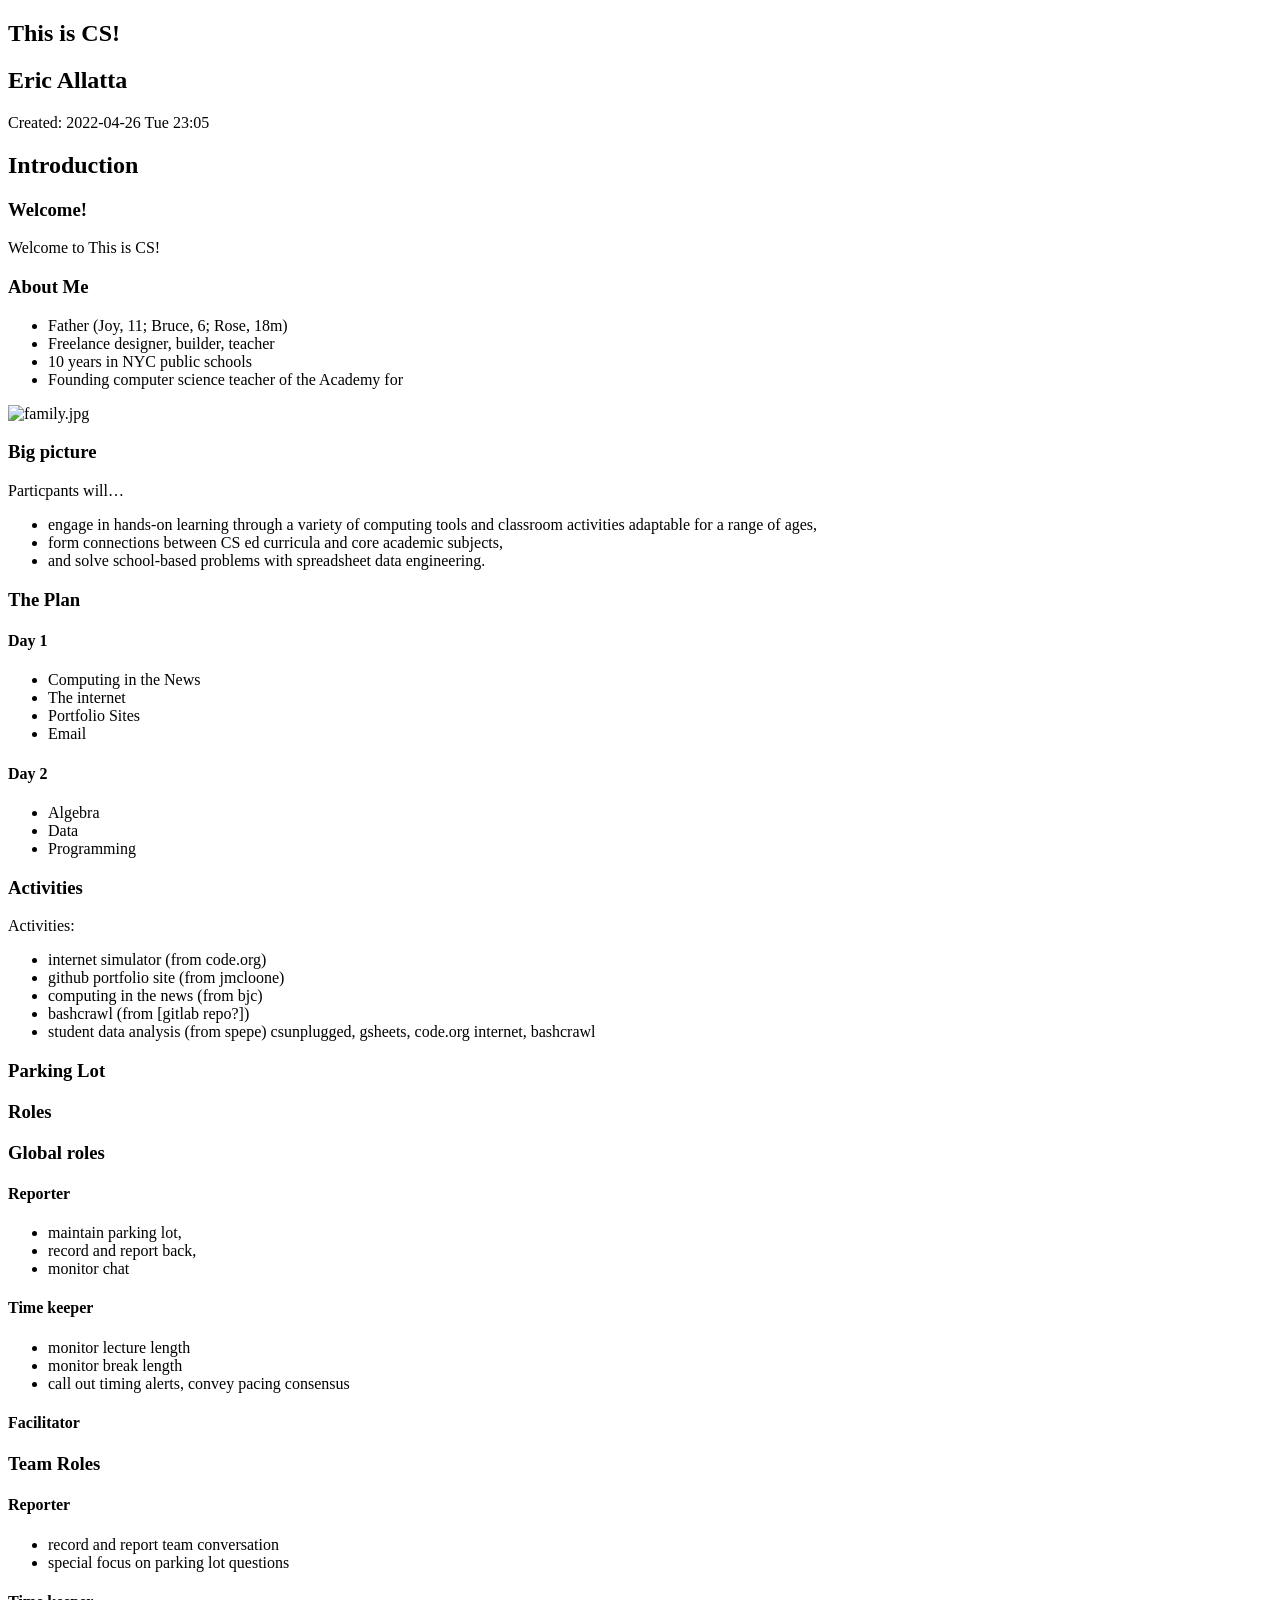
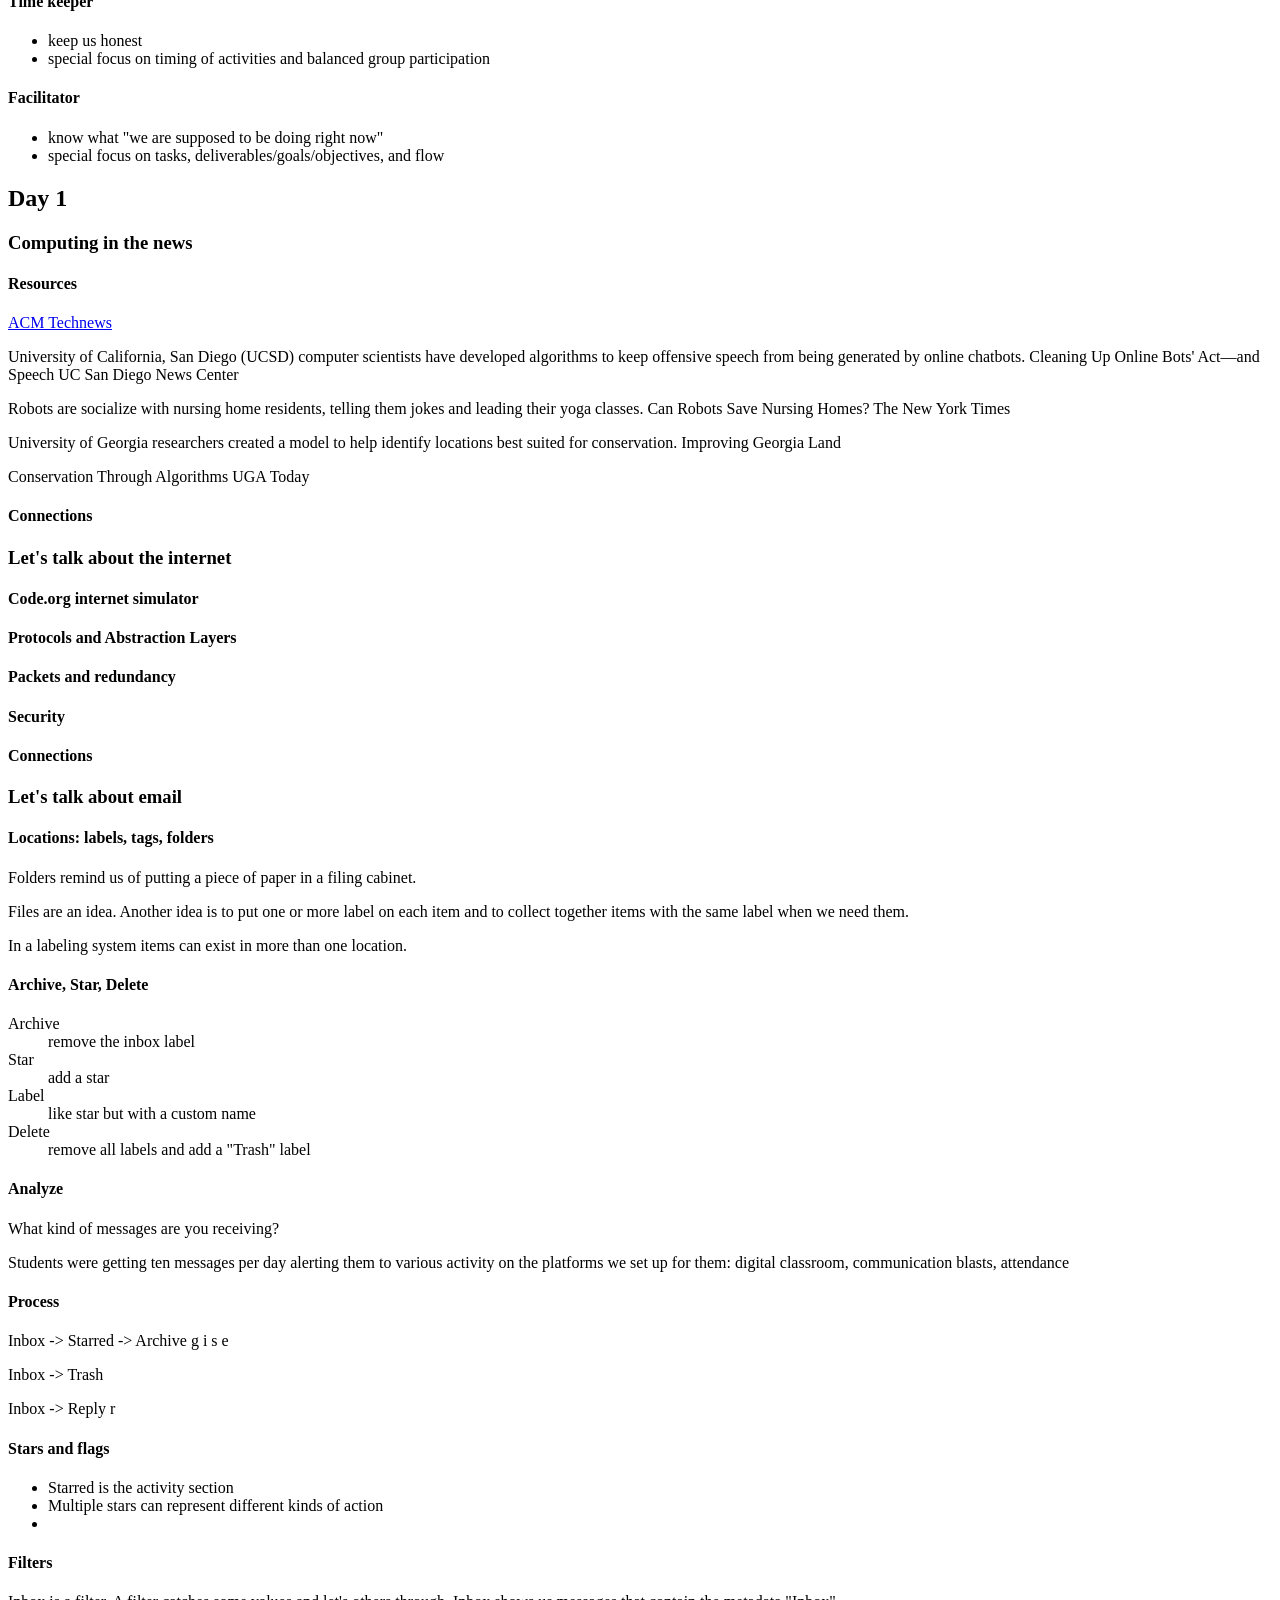
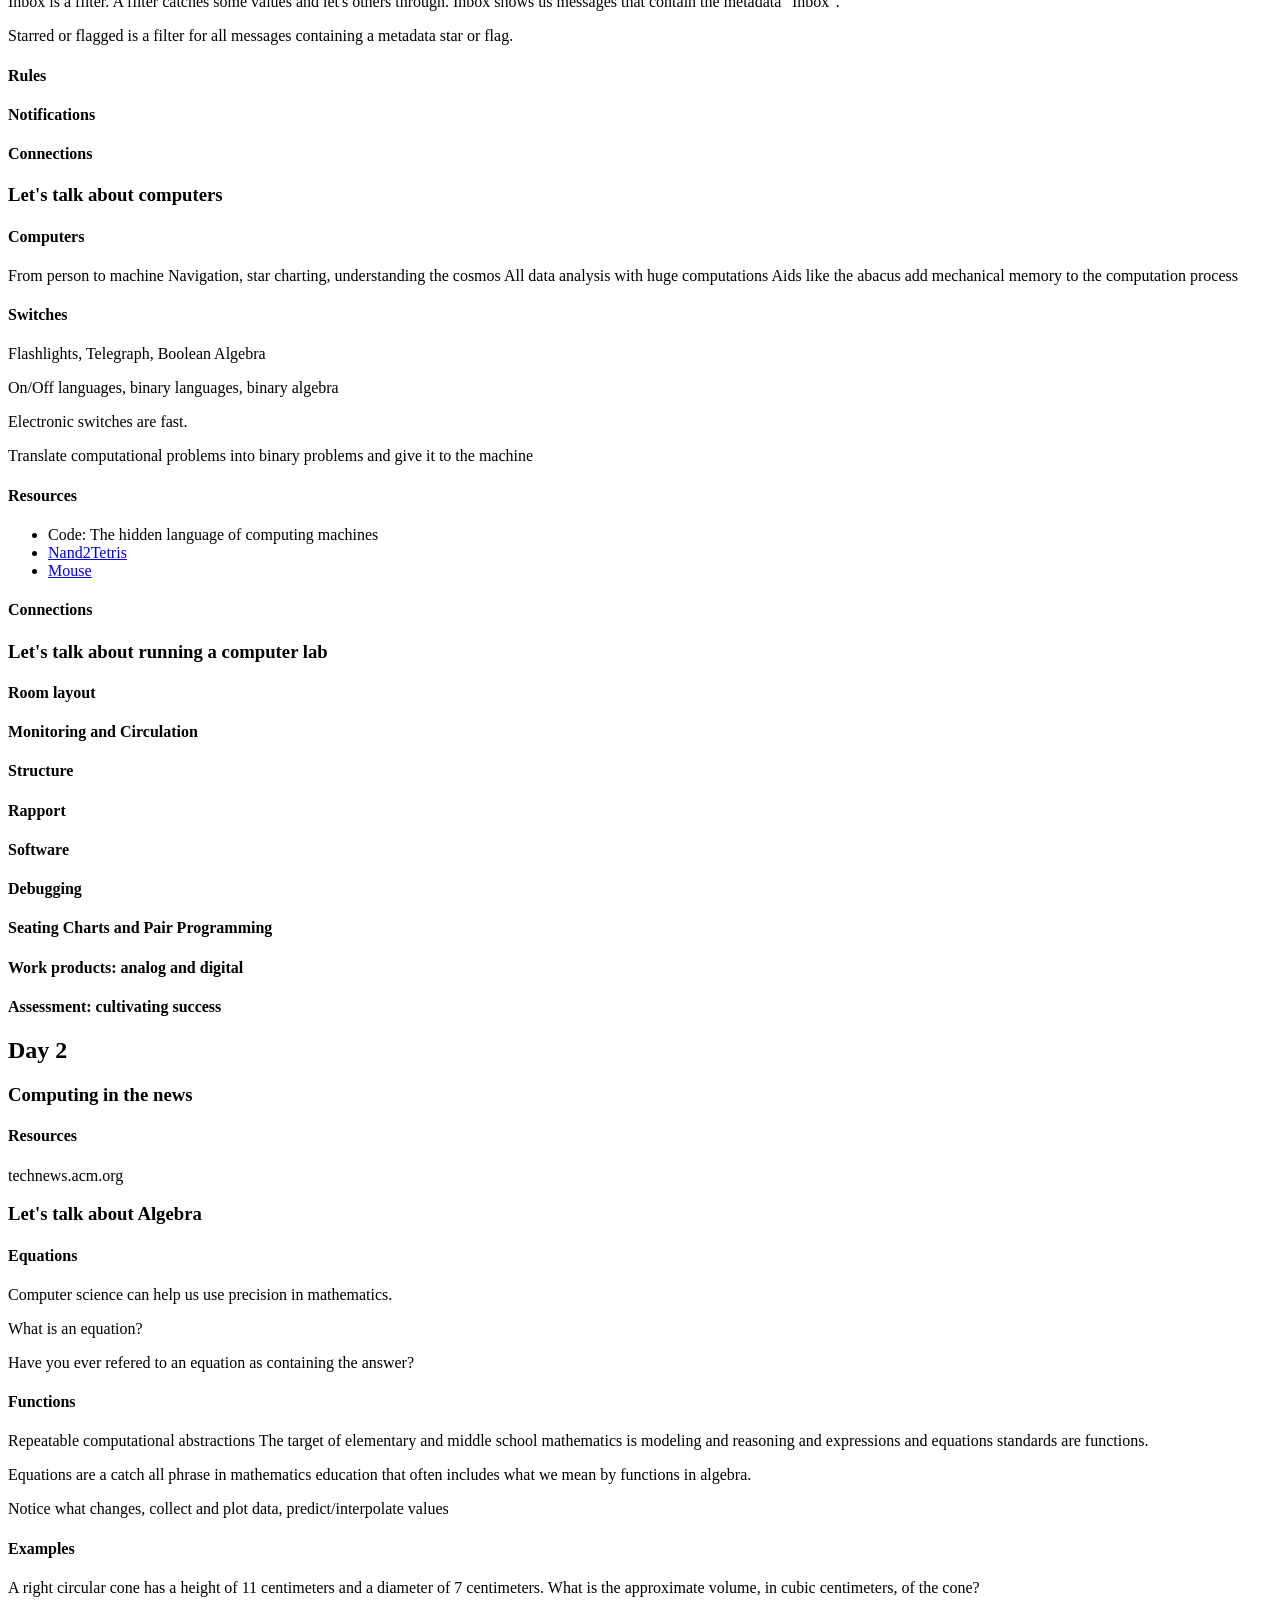
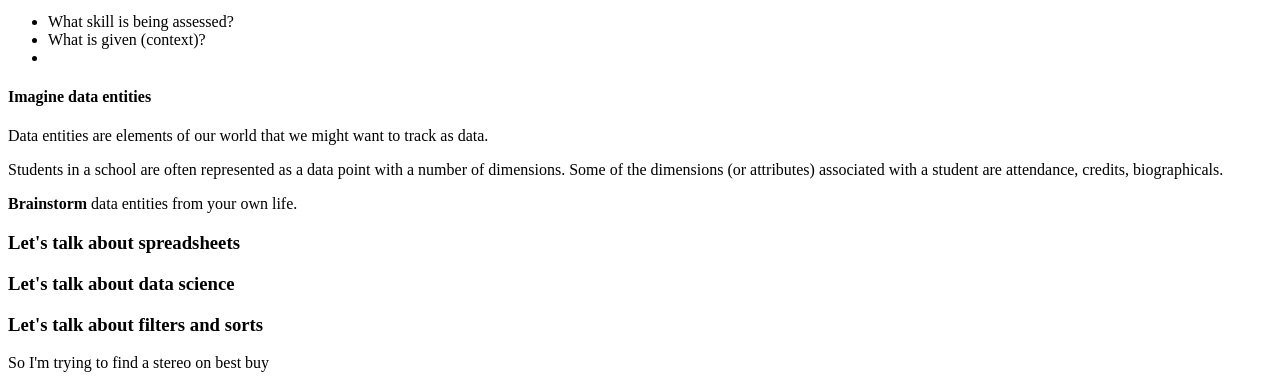
==== commit d144db3f: "new run" ====
--- a/thisiscs.html
+++ b/thisiscs.html
@@ -18,26 +18,22 @@
 <div class="reveal">
 <div class="slides">
 <section id="sec-title-slide"><h1 class="title">This is CS!</h1><p class="subtitle"></p>
-<h2 class="author">Eric Allatta</h2><p class="date">Created: 2022-04-26 Tue 23:02</p>
+<h2 class="author">Eric Allatta</h2><p class="date">Created: 2022-04-26 Tue 23:05</p>
 </section>
 <section>
-<section id="slide-org511b930">
-<h2 id="org511b930">Introduction</h2>
-</section>
-</section>
-<section>
-<section id="slide-org77b584d">
-<h3 id="org77b584d">Welcome!</h3>
+<section id="slide-org7fcacd6">
+<h2 id="org7fcacd6">Introduction</h2>
+</section>
+<section id="slide-org0e3609f">
+<h3 id="org0e3609f">Welcome!</h3>
 <p>
 Welcome to This is CS!
 </p>
 
 
 </section>
-</section>
-<section>
-<section id="slide-org9b2f32f">
-<h3 id="org9b2f32f">About Me</h3>
+<section id="slide-orgcb3bf3b">
+<h3 id="orgcb3bf3b">About Me</h3>
 <ul>
 <li>Father (Joy, 11; Bruce, 6; Rose, 18m)</li>
 <li>Freelance designer, builder, teacher</li>
@@ -52,10 +48,8 @@
 </div>
 
 </section>
-</section>
-<section>
-<section id="slide-orgb693f23">
-<h3 id="orgb693f23">Big picture</h3>
+<section id="slide-orgfebe127">
+<h3 id="orgfebe127">Big picture</h3>
 <p>
 Particpants will&#x2026;
 </p>
@@ -68,15 +62,13 @@
 </ul>
 
 </section>
-</section>
-<section>
-<section id="slide-org8ef00e5">
-<h3 id="org8ef00e5">The Plan</h3>
-<div class="outline-text-3" id="text-org8ef00e5">
-</div>
-</section>
-<section id="slide-org2ea610d">
-<h4 id="org2ea610d">Day 1</h4>
+<section id="slide-org6ddd721">
+<h3 id="org6ddd721">The Plan</h3>
+<div class="outline-text-3" id="text-org6ddd721">
+</div>
+</section>
+<section id="slide-orgcbee457">
+<h4 id="orgcbee457">Day 1</h4>
 <ul>
 <li>Computing in the News</li>
 <li>The internet</li>
@@ -86,8 +78,8 @@
 </ul>
 
 </section>
-<section id="slide-orgc8c2b85">
-<h4 id="orgc8c2b85">Day 2</h4>
+<section id="slide-org56434a5">
+<h4 id="org56434a5">Day 2</h4>
 <ul>
 <li>Algebra</li>
 <li>Data</li>
@@ -97,10 +89,8 @@
 
 
 </section>
-</section>
-<section>
-<section id="slide-org3e0891c">
-<h3 id="org3e0891c">Activities</h3>
+<section id="slide-orgda3d1f2">
+<h3 id="orgda3d1f2">Activities</h3>
 <p>
 Activities:
 </p>
@@ -115,26 +105,20 @@
 </ul>
 
 </section>
-</section>
-<section>
-<section id="slide-orgcd44dce">
-<h3 id="orgcd44dce">Parking Lot</h3>
-
-</section>
-</section>
-<section>
-<section id="slide-org2db5de9">
-<h3 id="org2db5de9">Roles</h3>
-</section>
-</section>
-<section>
-<section id="slide-orgc204bc5">
-<h3 id="orgc204bc5">Global roles</h3>
-<div class="outline-text-3" id="text-orgc204bc5">
-</div>
-</section>
-<section id="slide-org1c1c46d">
-<h4 id="org1c1c46d">Reporter</h4>
+<section id="slide-orgec4429e">
+<h3 id="orgec4429e">Parking Lot</h3>
+
+</section>
+<section id="slide-org10888d0">
+<h3 id="org10888d0">Roles</h3>
+</section>
+<section id="slide-org928d74d">
+<h3 id="org928d74d">Global roles</h3>
+<div class="outline-text-3" id="text-org928d74d">
+</div>
+</section>
+<section id="slide-org7378beb">
+<h4 id="org7378beb">Reporter</h4>
 <ul>
 <li>maintain parking lot,</li>
 <li>record and report back,</li>
@@ -143,8 +127,8 @@
 </ul>
 
 </section>
-<section id="slide-org63cd883">
-<h4 id="org63cd883">Time keeper</h4>
+<section id="slide-orgc7b1daf">
+<h4 id="orgc7b1daf">Time keeper</h4>
 <ul>
 <li>monitor lecture length</li>
 <li>monitor break length</li>
@@ -153,36 +137,34 @@
 </ul>
 
 </section>
-<section id="slide-org2015543">
-<h4 id="org2015543">Facilitator</h4>
-
-
-</section>
-</section>
-<section>
-<section id="slide-org5a2cf64">
-<h3 id="org5a2cf64">Team Roles</h3>
-<div class="outline-text-3" id="text-org5a2cf64">
-</div>
-</section>
-<section id="slide-org6622e2c">
-<h4 id="org6622e2c">Reporter</h4>
+<section id="slide-org2af80fb">
+<h4 id="org2af80fb">Facilitator</h4>
+
+
+</section>
+<section id="slide-orgacd0254">
+<h3 id="orgacd0254">Team Roles</h3>
+<div class="outline-text-3" id="text-orgacd0254">
+</div>
+</section>
+<section id="slide-org8747060">
+<h4 id="org8747060">Reporter</h4>
 <ul>
 <li>record and report team conversation</li>
 <li>special focus on parking lot questions</li>
 
 </ul>
 </section>
-<section id="slide-orgc6b15bd">
-<h4 id="orgc6b15bd">Time keeper</h4>
+<section id="slide-org2791126">
+<h4 id="org2791126">Time keeper</h4>
 <ul>
 <li>keep us honest</li>
 <li>special focus on timing of activities and balanced group participation</li>
 
 </ul>
 </section>
-<section id="slide-org6b32f46">
-<h4 id="org6b32f46">Facilitator</h4>
+<section id="slide-org6648c6f">
+<h4 id="org6648c6f">Facilitator</h4>
 <ul>
 <li>know what "we are supposed to be doing right now"</li>
 <li>special focus on tasks, deliverables/goals/objectives, and flow</li>
@@ -192,18 +174,16 @@
 </section>
 </section>
 <section>
-<section id="slide-org7b7b392">
-<h2 id="org7b7b392">Day 1</h2>
-</section>
-</section>
-<section>
-<section id="slide-org2270631">
-<h3 id="org2270631">Computing in the news</h3>
-<div class="outline-text-3" id="text-org2270631">
-</div>
-</section>
-<section id="slide-org0af46bc">
-<h4 id="org0af46bc">Resources</h4>
+<section id="slide-orgacf687b">
+<h2 id="orgacf687b">Day 1</h2>
+</section>
+<section id="slide-org5ad0f34">
+<h3 id="org5ad0f34">Computing in the news</h3>
+<div class="outline-text-3" id="text-org5ad0f34">
+</div>
+</section>
+<section id="slide-org683f25d">
+<h4 id="org683f25d">Resources</h4>
 <p>
 <a href="https://technews.acm.org
 ">ACM Technews</a> 
@@ -232,40 +212,36 @@
 </p>
 
 </section>
-<section id="slide-org8936c2d">
-<h4 id="org8936c2d">Connections</h4>
-</section>
-</section>
-<section>
-<section id="slide-org814cf62">
-<h3 id="org814cf62">Let's talk about the internet</h3>
-<div class="outline-text-3" id="text-org814cf62">
-</div>
-</section>
-<section id="slide-org3ce84f5">
-<h4 id="org3ce84f5">Code.org internet simulator</h4>
-</section>
-<section id="slide-orge582ded">
-<h4 id="orge582ded">Protocols and Abstraction Layers</h4>
-</section>
-<section id="slide-org1ec2307">
-<h4 id="org1ec2307">Packets and redundancy</h4>
-</section>
-<section id="slide-orgcabd86f">
-<h4 id="orgcabd86f">Security</h4>
-</section>
-<section id="slide-org49f947b">
-<h4 id="org49f947b">Connections</h4>
-</section>
-</section>
-<section>
-<section id="slide-org642e49f">
-<h3 id="org642e49f">Let's talk about email</h3>
-<div class="outline-text-3" id="text-org642e49f">
-</div>
-</section>
-<section id="slide-org8258ced">
-<h4 id="org8258ced">Locations: labels, tags, folders</h4>
+<section id="slide-org8b832b7">
+<h4 id="org8b832b7">Connections</h4>
+</section>
+<section id="slide-org2ba27d8">
+<h3 id="org2ba27d8">Let's talk about the internet</h3>
+<div class="outline-text-3" id="text-org2ba27d8">
+</div>
+</section>
+<section id="slide-org40f6e0b">
+<h4 id="org40f6e0b">Code.org internet simulator</h4>
+</section>
+<section id="slide-org3982708">
+<h4 id="org3982708">Protocols and Abstraction Layers</h4>
+</section>
+<section id="slide-orgd8a1fed">
+<h4 id="orgd8a1fed">Packets and redundancy</h4>
+</section>
+<section id="slide-org20fca58">
+<h4 id="org20fca58">Security</h4>
+</section>
+<section id="slide-org7542587">
+<h4 id="org7542587">Connections</h4>
+</section>
+<section id="slide-org6b48094">
+<h3 id="org6b48094">Let's talk about email</h3>
+<div class="outline-text-3" id="text-org6b48094">
+</div>
+</section>
+<section id="slide-org2ce2264">
+<h4 id="org2ce2264">Locations: labels, tags, folders</h4>
 <p>
 Folders remind us of putting a piece of paper in a filing cabinet.
 </p>
@@ -280,8 +256,8 @@
 In a labeling system items can exist in more than one location.
 </p>
 </section>
-<section id="slide-org4923f00">
-<h4 id="org4923f00">Archive, Star, Delete</h4>
+<section id="slide-orgb8fed1c">
+<h4 id="orgb8fed1c">Archive, Star, Delete</h4>
 <dl>
 <dt>Archive</dt><dd>remove the inbox label</dd>
 <dt>Star</dt><dd>add a star</dd>
@@ -291,8 +267,8 @@
 </dl>
 
 </section>
-<section id="slide-org9906c97">
-<h4 id="org9906c97">Analyze</h4>
+<section id="slide-orgfa24e7d">
+<h4 id="orgfa24e7d">Analyze</h4>
 <p>
 What kind of messages are you receiving?
 </p>
@@ -304,8 +280,8 @@
 </p>
 
 </section>
-<section id="slide-org02ad99e">
-<h4 id="org02ad99e">Process</h4>
+<section id="slide-org2133383">
+<h4 id="org2133383">Process</h4>
 <p>
 Inbox -&gt; Starred -&gt; Archive
 g i s e
@@ -320,8 +296,8 @@
 r
 </p>
 </section>
-<section id="slide-org509ee80">
-<h4 id="org509ee80">Stars and flags</h4>
+<section id="slide-org486a5c8">
+<h4 id="org486a5c8">Stars and flags</h4>
 <ul>
 <li>Starred is the activity section</li>
 <li>Multiple stars can represent different kinds of action</li>
@@ -329,8 +305,8 @@
 
 </ul>
 </section>
-<section id="slide-orgc01d813">
-<h4 id="orgc01d813">Filters</h4>
+<section id="slide-orgbd9a99b">
+<h4 id="orgbd9a99b">Filters</h4>
 <p>
 Inbox is a filter. A filter catches some values and let's others
 through. Inbox shows us messages that contain the metadata "Inbox". 
@@ -341,26 +317,24 @@
 star or flag. 
 </p>
 </section>
-<section id="slide-orgc033c5e">
-<h4 id="orgc033c5e">Rules</h4>
-
-</section>
-<section id="slide-orgd302a2e">
-<h4 id="orgd302a2e">Notifications</h4>
-
-</section>
-<section id="slide-org8ba0dee">
-<h4 id="org8ba0dee">Connections</h4>
-</section>
-</section>
-<section>
-<section id="slide-org7980b20">
-<h3 id="org7980b20">Let's talk about computers</h3>
-<div class="outline-text-3" id="text-org7980b20">
-</div>
-</section>
-<section id="slide-orgd33a5a8">
-<h4 id="orgd33a5a8">Computers</h4>
+<section id="slide-org5a276fe">
+<h4 id="org5a276fe">Rules</h4>
+
+</section>
+<section id="slide-org3b4c886">
+<h4 id="org3b4c886">Notifications</h4>
+
+</section>
+<section id="slide-org71f79ba">
+<h4 id="org71f79ba">Connections</h4>
+</section>
+<section id="slide-org298ad1e">
+<h3 id="org298ad1e">Let's talk about computers</h3>
+<div class="outline-text-3" id="text-org298ad1e">
+</div>
+</section>
+<section id="slide-org14f8736">
+<h4 id="org14f8736">Computers</h4>
 <p>
 From person to machine
 Navigation, star charting, understanding the cosmos
@@ -369,8 +343,8 @@
 </p>
 
 </section>
-<section id="slide-org8bd512a">
-<h4 id="org8bd512a">Switches</h4>
+<section id="slide-orga711f76">
+<h4 id="orga711f76">Switches</h4>
 <p>
 Flashlights, Telegraph, Boolean Algebra
 </p>
@@ -388,8 +362,8 @@
 the machine
 </p>
 </section>
-<section id="slide-org889e6e9">
-<h4 id="org889e6e9">Resources</h4>
+<section id="slide-org0a453ff">
+<h4 id="org0a453ff">Resources</h4>
 <ul>
 <li>Code: The hidden language of computing machines</li>
 <li><a href="https://nand2tetris.org">Nand2Tetris</a></li>
@@ -397,71 +371,65 @@
 
 </ul>
 </section>
-<section id="slide-orgc64be48">
-<h4 id="orgc64be48">Connections</h4>
+<section id="slide-orgcda52e8">
+<h4 id="orgcda52e8">Connections</h4>
+</section>
+<section id="slide-orgbf2227e">
+<h3 id="orgbf2227e">Let's talk about running a computer lab</h3>
+<div class="outline-text-3" id="text-orgbf2227e">
+</div>
+</section>
+<section id="slide-org4a815ea">
+<h4 id="org4a815ea">Room layout</h4>
+</section>
+<section id="slide-org8822bf3">
+<h4 id="org8822bf3">Monitoring and Circulation</h4>
+</section>
+<section id="slide-org438294a">
+<h4 id="org438294a">Structure</h4>
+</section>
+<section id="slide-orgef3d4e3">
+<h4 id="orgef3d4e3">Rapport</h4>
+</section>
+<section id="slide-orgcee5a77">
+<h4 id="orgcee5a77">Software</h4>
+</section>
+<section id="slide-orgb4bdc05">
+<h4 id="orgb4bdc05">Debugging</h4>
+</section>
+<section id="slide-org9ddd064">
+<h4 id="org9ddd064">Seating Charts and Pair Programming</h4>
+</section>
+<section id="slide-org87ef9ce">
+<h4 id="org87ef9ce">Work products: analog and digital</h4>
+</section>
+<section id="slide-orgdec6a0a">
+<h4 id="orgdec6a0a">Assessment:  cultivating success</h4>
+
 </section>
 </section>
 <section>
-<section id="slide-org78f0d77">
-<h3 id="org78f0d77">Let's talk about running a computer lab</h3>
-<div class="outline-text-3" id="text-org78f0d77">
-</div>
-</section>
-<section id="slide-org184497a">
-<h4 id="org184497a">Room layout</h4>
-</section>
-<section id="slide-org06c28c6">
-<h4 id="org06c28c6">Monitoring and Circulation</h4>
-</section>
-<section id="slide-org147e682">
-<h4 id="org147e682">Structure</h4>
-</section>
-<section id="slide-orgd9dcb91">
-<h4 id="orgd9dcb91">Rapport</h4>
-</section>
-<section id="slide-org78d8612">
-<h4 id="org78d8612">Software</h4>
-</section>
-<section id="slide-org3fa9b91">
-<h4 id="org3fa9b91">Debugging</h4>
-</section>
-<section id="slide-orge9c47c5">
-<h4 id="orge9c47c5">Seating Charts and Pair Programming</h4>
-</section>
-<section id="slide-org5151cd7">
-<h4 id="org5151cd7">Work products: analog and digital</h4>
-</section>
-<section id="slide-org508d42a">
-<h4 id="org508d42a">Assessment:  cultivating success</h4>
-
-</section>
-</section>
-<section>
-<section id="slide-org17771e7">
-<h2 id="org17771e7">Day 2</h2>
-</section>
-</section>
-<section>
-<section id="slide-org74a189c">
-<h3 id="org74a189c">Computing in the news</h3>
-<div class="outline-text-3" id="text-org74a189c">
-</div>
-</section>
-<section id="slide-org3b25858">
-<h4 id="org3b25858">Resources</h4>
+<section id="slide-org541a8cb">
+<h2 id="org541a8cb">Day 2</h2>
+</section>
+<section id="slide-org72bfcff">
+<h3 id="org72bfcff">Computing in the news</h3>
+<div class="outline-text-3" id="text-org72bfcff">
+</div>
+</section>
+<section id="slide-orgf171619">
+<h4 id="orgf171619">Resources</h4>
 <p>
 technews.acm.org
 </p>
 </section>
-</section>
-<section>
-<section id="slide-orgfcb1e56">
-<h3 id="orgfcb1e56">Let's talk about Algebra</h3>
-<div class="outline-text-3" id="text-orgfcb1e56">
-</div>
-</section>
-<section id="slide-org166b548">
-<h4 id="org166b548">Equations</h4>
+<section id="slide-orgf5b0515">
+<h3 id="orgf5b0515">Let's talk about Algebra</h3>
+<div class="outline-text-3" id="text-orgf5b0515">
+</div>
+</section>
+<section id="slide-org7edd828">
+<h4 id="org7edd828">Equations</h4>
 <p>
 Computer science can help us use precision in mathematics.
 </p>
@@ -475,8 +443,8 @@
 containing the answer?
 </p>
 </section>
-<section id="slide-org66c8ba7">
-<h4 id="org66c8ba7">Functions</h4>
+<section id="slide-org9109b5d">
+<h4 id="org9109b5d">Functions</h4>
 <p>
 Repeatable computational abstractions
 The target of elementary and middle school mathematics is modeling and
@@ -492,8 +460,8 @@
 Notice what changes, collect and plot data, predict/interpolate values
 </p>
 </section>
-<section id="slide-orgc92a715">
-<h4 id="orgc92a715">Examples</h4>
+<section id="slide-org4d7dcad">
+<h4 id="org4d7dcad">Examples</h4>
 <p>
 A right circular cone has a height of 11 centimeters and a diameter of
 7 centimeters. What is the approximate volume, in cubic centimeters,
@@ -507,8 +475,8 @@
 
 </ul>
 </section>
-<section id="slide-org0df2e65">
-<h4 id="org0df2e65">Imagine data entities</h4>
+<section id="slide-org0fc0c11">
+<h4 id="org0fc0c11">Imagine data entities</h4>
 <p>
 Data entities are elements of our world that we might want to track as data.
 </p>
@@ -524,20 +492,14 @@
 </p>
 
 </section>
-</section>
-<section>
-<section id="slide-orgc3a5d35">
-<h3 id="orgc3a5d35">Let's talk about spreadsheets</h3>
-</section>
-</section>
-<section>
-<section id="slide-org11a84ac">
-<h3 id="org11a84ac">Let's talk about data science</h3>
-</section>
-</section>
-<section>
-<section id="slide-orgeb9c4f2">
-<h3 id="orgeb9c4f2">Let's talk about filters and sorts</h3>
+<section id="slide-org4d4b7e4">
+<h3 id="org4d4b7e4">Let's talk about spreadsheets</h3>
+</section>
+<section id="slide-orgae70823">
+<h3 id="orgae70823">Let's talk about data science</h3>
+</section>
+<section id="slide-org1f80009">
+<h3 id="org1f80009">Let's talk about filters and sorts</h3>
 <p>
 So I'm trying to find a stereo on best buy
 </p>
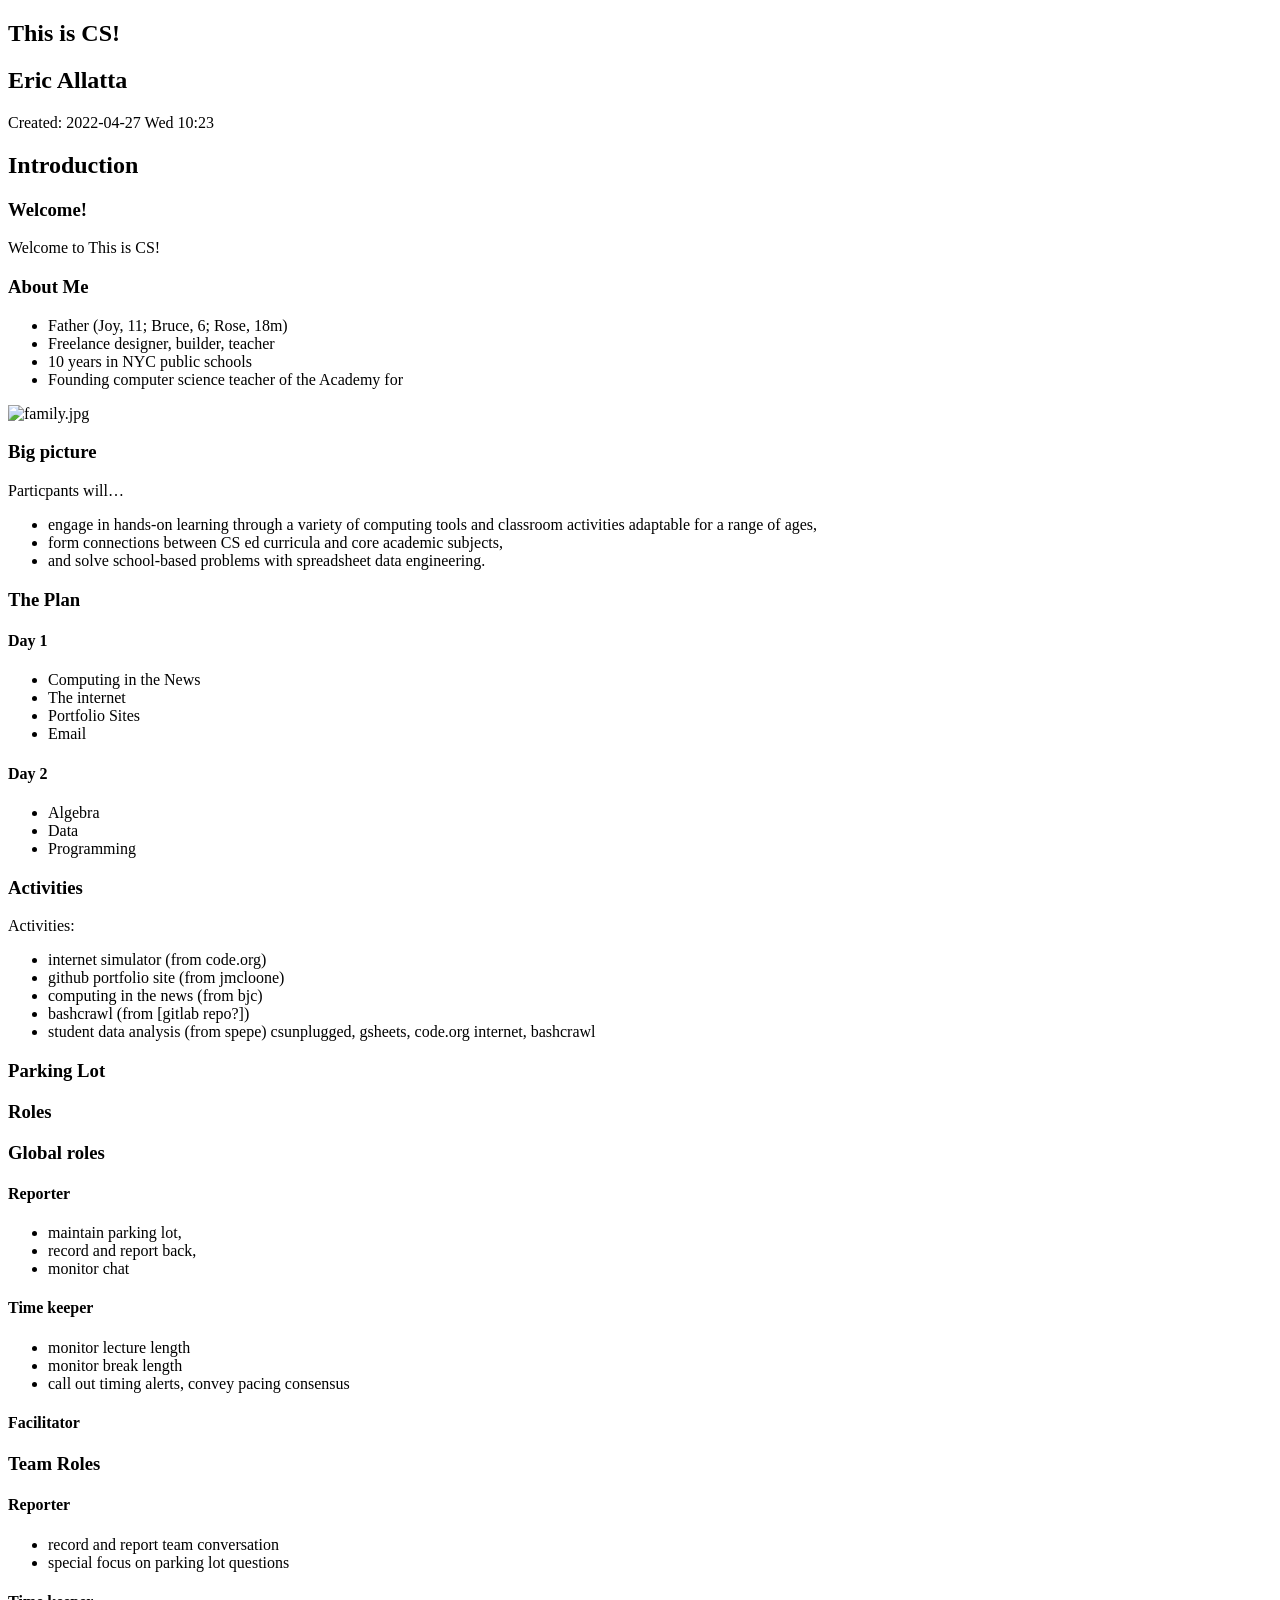
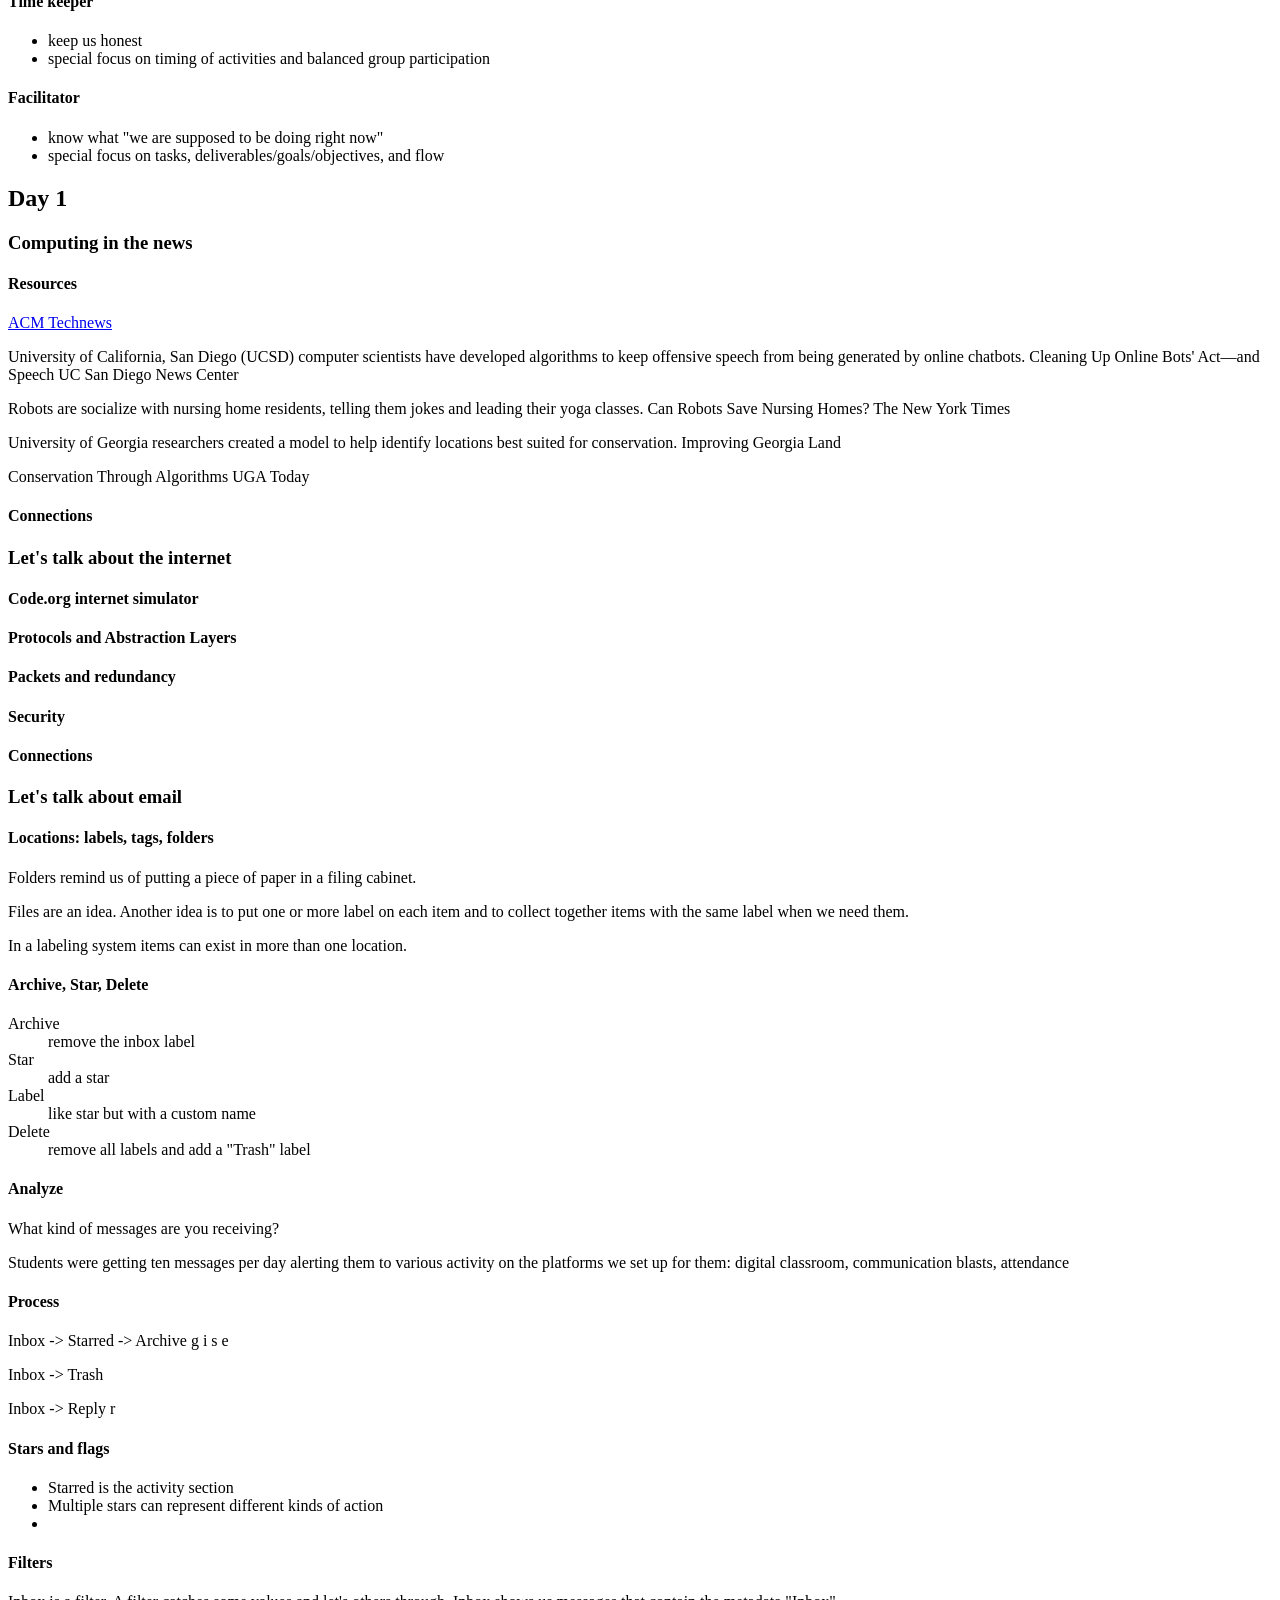
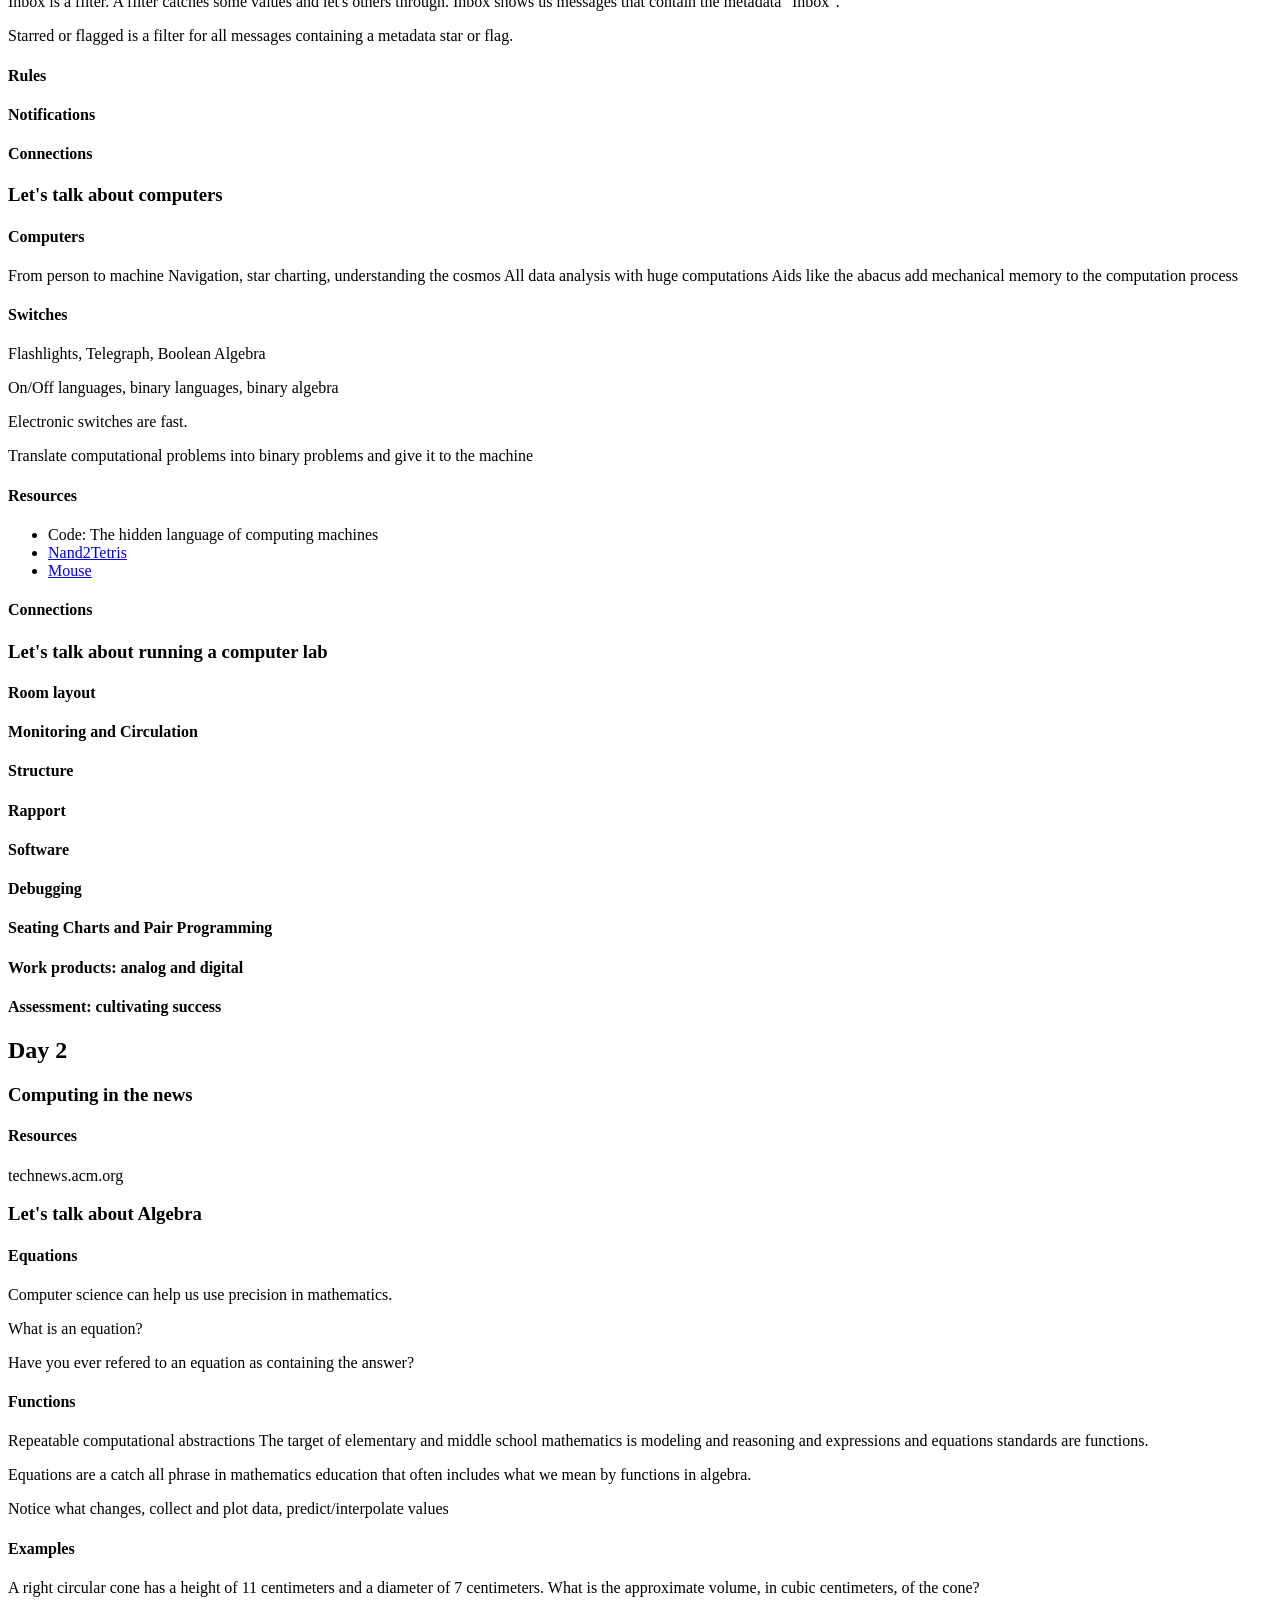
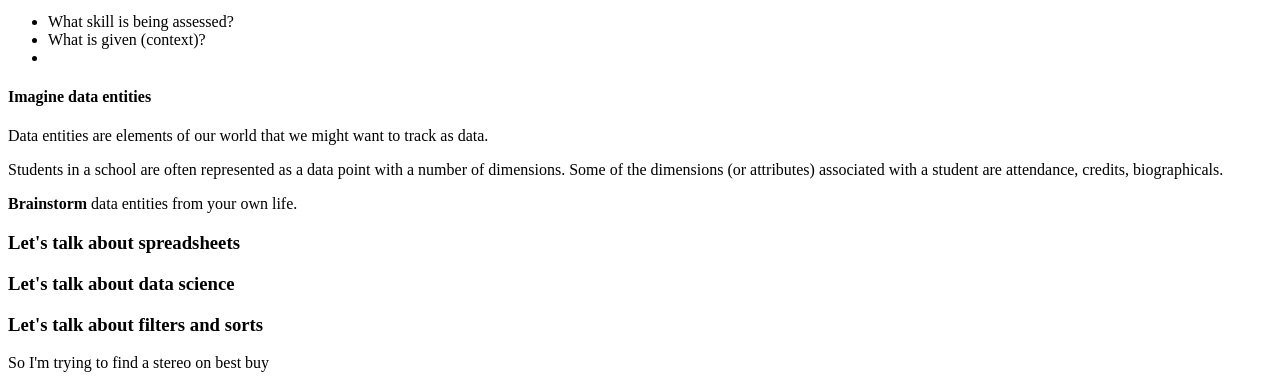
==== commit aff96292: "new run" ====
--- a/thisiscs.html
+++ b/thisiscs.html
@@ -13,27 +13,38 @@
 
 <link rel="stylesheet" href="https://cdn.jsdelivr.net/npm/reveal.js/dist/theme/simple.css" id="theme"/>
 
+
+<!-- If the query includes 'print-pdf', include the PDF print sheet -->
+<script>
+    if( window.location.search.match( /print-pdf/gi ) ) {
+        var link = document.createElement( 'link' );
+        link.rel = 'stylesheet';
+        link.type = 'text/css';
+        link.href = 'https://cdn.jsdelivr.net/npm/reveal.js/css/print/pdf.css';
+        document.getElementsByTagName( 'head' )[0].appendChild( link );
+    }
+</script>
 </head>
 <body>
 <div class="reveal">
 <div class="slides">
 <section id="sec-title-slide"><h1 class="title">This is CS!</h1><p class="subtitle"></p>
-<h2 class="author">Eric Allatta</h2><p class="date">Created: 2022-04-26 Tue 23:05</p>
+<h2 class="author">Eric Allatta</h2><p class="date">Created: 2022-04-27 Wed 10:23</p>
 </section>
 <section>
-<section id="slide-org7fcacd6">
-<h2 id="org7fcacd6">Introduction</h2>
-</section>
-<section id="slide-org0e3609f">
-<h3 id="org0e3609f">Welcome!</h3>
+<section id="slide-org076a360">
+<h2 id="org076a360">Introduction</h2>
+</section>
+<section id="slide-org02bdc03">
+<h3 id="org02bdc03">Welcome!</h3>
 <p>
 Welcome to This is CS!
 </p>
 
 
 </section>
-<section id="slide-orgcb3bf3b">
-<h3 id="orgcb3bf3b">About Me</h3>
+<section id="slide-orgd6d3d6a">
+<h3 id="orgd6d3d6a">About Me</h3>
 <ul>
 <li>Father (Joy, 11; Bruce, 6; Rose, 18m)</li>
 <li>Freelance designer, builder, teacher</li>
@@ -43,13 +54,13 @@
 </ul>
 
 <div class="figure">
-<p><img src="./family.jpg" alt="family.jpg" />
-</p>
-</div>
-
-</section>
-<section id="slide-orgfebe127">
-<h3 id="orgfebe127">Big picture</h3>
+<p><img src="./assets/family.jpg" alt="family.jpg" height="300px" />
+</p>
+</div>
+
+</section>
+<section id="slide-orga639cb6">
+<h3 id="orga639cb6">Big picture</h3>
 <p>
 Particpants will&#x2026;
 </p>
@@ -62,13 +73,13 @@
 </ul>
 
 </section>
-<section id="slide-org6ddd721">
-<h3 id="org6ddd721">The Plan</h3>
-<div class="outline-text-3" id="text-org6ddd721">
-</div>
-</section>
-<section id="slide-orgcbee457">
-<h4 id="orgcbee457">Day 1</h4>
+<section id="slide-orgf9aaff2">
+<h3 id="orgf9aaff2">The Plan</h3>
+<div class="outline-text-3" id="text-orgf9aaff2">
+</div>
+</section>
+<section id="slide-org933288a">
+<h4 id="org933288a">Day 1</h4>
 <ul>
 <li>Computing in the News</li>
 <li>The internet</li>
@@ -78,8 +89,8 @@
 </ul>
 
 </section>
-<section id="slide-org56434a5">
-<h4 id="org56434a5">Day 2</h4>
+<section id="slide-orgf13334d">
+<h4 id="orgf13334d">Day 2</h4>
 <ul>
 <li>Algebra</li>
 <li>Data</li>
@@ -89,8 +100,8 @@
 
 
 </section>
-<section id="slide-orgda3d1f2">
-<h3 id="orgda3d1f2">Activities</h3>
+<section id="slide-org5dd2e4a">
+<h3 id="org5dd2e4a">Activities</h3>
 <p>
 Activities:
 </p>
@@ -105,20 +116,20 @@
 </ul>
 
 </section>
-<section id="slide-orgec4429e">
-<h3 id="orgec4429e">Parking Lot</h3>
-
-</section>
-<section id="slide-org10888d0">
-<h3 id="org10888d0">Roles</h3>
-</section>
-<section id="slide-org928d74d">
-<h3 id="org928d74d">Global roles</h3>
-<div class="outline-text-3" id="text-org928d74d">
-</div>
-</section>
-<section id="slide-org7378beb">
-<h4 id="org7378beb">Reporter</h4>
+<section id="slide-org29d898f">
+<h3 id="org29d898f">Parking Lot</h3>
+
+</section>
+<section id="slide-org6b26f64">
+<h3 id="org6b26f64">Roles</h3>
+</section>
+<section id="slide-org7654493">
+<h3 id="org7654493">Global roles</h3>
+<div class="outline-text-3" id="text-org7654493">
+</div>
+</section>
+<section id="slide-org0676d33">
+<h4 id="org0676d33">Reporter</h4>
 <ul>
 <li>maintain parking lot,</li>
 <li>record and report back,</li>
@@ -127,8 +138,8 @@
 </ul>
 
 </section>
-<section id="slide-orgc7b1daf">
-<h4 id="orgc7b1daf">Time keeper</h4>
+<section id="slide-org69246ba">
+<h4 id="org69246ba">Time keeper</h4>
 <ul>
 <li>monitor lecture length</li>
 <li>monitor break length</li>
@@ -137,34 +148,34 @@
 </ul>
 
 </section>
-<section id="slide-org2af80fb">
-<h4 id="org2af80fb">Facilitator</h4>
-
-
-</section>
-<section id="slide-orgacd0254">
-<h3 id="orgacd0254">Team Roles</h3>
-<div class="outline-text-3" id="text-orgacd0254">
-</div>
-</section>
-<section id="slide-org8747060">
-<h4 id="org8747060">Reporter</h4>
+<section id="slide-orgd63534b">
+<h4 id="orgd63534b">Facilitator</h4>
+
+
+</section>
+<section id="slide-orgd66bf5d">
+<h3 id="orgd66bf5d">Team Roles</h3>
+<div class="outline-text-3" id="text-orgd66bf5d">
+</div>
+</section>
+<section id="slide-org96ae050">
+<h4 id="org96ae050">Reporter</h4>
 <ul>
 <li>record and report team conversation</li>
 <li>special focus on parking lot questions</li>
 
 </ul>
 </section>
-<section id="slide-org2791126">
-<h4 id="org2791126">Time keeper</h4>
+<section id="slide-org7aa5905">
+<h4 id="org7aa5905">Time keeper</h4>
 <ul>
 <li>keep us honest</li>
 <li>special focus on timing of activities and balanced group participation</li>
 
 </ul>
 </section>
-<section id="slide-org6648c6f">
-<h4 id="org6648c6f">Facilitator</h4>
+<section id="slide-org3ad9b62">
+<h4 id="org3ad9b62">Facilitator</h4>
 <ul>
 <li>know what "we are supposed to be doing right now"</li>
 <li>special focus on tasks, deliverables/goals/objectives, and flow</li>
@@ -174,16 +185,16 @@
 </section>
 </section>
 <section>
-<section id="slide-orgacf687b">
-<h2 id="orgacf687b">Day 1</h2>
-</section>
-<section id="slide-org5ad0f34">
-<h3 id="org5ad0f34">Computing in the news</h3>
-<div class="outline-text-3" id="text-org5ad0f34">
-</div>
-</section>
-<section id="slide-org683f25d">
-<h4 id="org683f25d">Resources</h4>
+<section id="slide-org8d246ba">
+<h2 id="org8d246ba">Day 1</h2>
+</section>
+<section id="slide-orgd0bfd80">
+<h3 id="orgd0bfd80">Computing in the news</h3>
+<div class="outline-text-3" id="text-orgd0bfd80">
+</div>
+</section>
+<section id="slide-orgbe35a4d">
+<h4 id="orgbe35a4d">Resources</h4>
 <p>
 <a href="https://technews.acm.org
 ">ACM Technews</a> 
@@ -212,36 +223,36 @@
 </p>
 
 </section>
-<section id="slide-org8b832b7">
-<h4 id="org8b832b7">Connections</h4>
-</section>
-<section id="slide-org2ba27d8">
-<h3 id="org2ba27d8">Let's talk about the internet</h3>
-<div class="outline-text-3" id="text-org2ba27d8">
-</div>
-</section>
-<section id="slide-org40f6e0b">
-<h4 id="org40f6e0b">Code.org internet simulator</h4>
-</section>
-<section id="slide-org3982708">
-<h4 id="org3982708">Protocols and Abstraction Layers</h4>
-</section>
-<section id="slide-orgd8a1fed">
-<h4 id="orgd8a1fed">Packets and redundancy</h4>
-</section>
-<section id="slide-org20fca58">
-<h4 id="org20fca58">Security</h4>
-</section>
-<section id="slide-org7542587">
-<h4 id="org7542587">Connections</h4>
-</section>
-<section id="slide-org6b48094">
-<h3 id="org6b48094">Let's talk about email</h3>
-<div class="outline-text-3" id="text-org6b48094">
-</div>
-</section>
-<section id="slide-org2ce2264">
-<h4 id="org2ce2264">Locations: labels, tags, folders</h4>
+<section id="slide-org6007f3e">
+<h4 id="org6007f3e">Connections</h4>
+</section>
+<section id="slide-orgf548c5b">
+<h3 id="orgf548c5b">Let's talk about the internet</h3>
+<div class="outline-text-3" id="text-orgf548c5b">
+</div>
+</section>
+<section id="slide-org6e5127f">
+<h4 id="org6e5127f">Code.org internet simulator</h4>
+</section>
+<section id="slide-orgbfa9d1a">
+<h4 id="orgbfa9d1a">Protocols and Abstraction Layers</h4>
+</section>
+<section id="slide-org56a3493">
+<h4 id="org56a3493">Packets and redundancy</h4>
+</section>
+<section id="slide-org56adc4c">
+<h4 id="org56adc4c">Security</h4>
+</section>
+<section id="slide-orgcf67c8e">
+<h4 id="orgcf67c8e">Connections</h4>
+</section>
+<section id="slide-orge123605">
+<h3 id="orge123605">Let's talk about email</h3>
+<div class="outline-text-3" id="text-orge123605">
+</div>
+</section>
+<section id="slide-orgae1a7f3">
+<h4 id="orgae1a7f3">Locations: labels, tags, folders</h4>
 <p>
 Folders remind us of putting a piece of paper in a filing cabinet.
 </p>
@@ -256,8 +267,8 @@
 In a labeling system items can exist in more than one location.
 </p>
 </section>
-<section id="slide-orgb8fed1c">
-<h4 id="orgb8fed1c">Archive, Star, Delete</h4>
+<section id="slide-org9f2e41f">
+<h4 id="org9f2e41f">Archive, Star, Delete</h4>
 <dl>
 <dt>Archive</dt><dd>remove the inbox label</dd>
 <dt>Star</dt><dd>add a star</dd>
@@ -267,8 +278,8 @@
 </dl>
 
 </section>
-<section id="slide-orgfa24e7d">
-<h4 id="orgfa24e7d">Analyze</h4>
+<section id="slide-orgc0892a6">
+<h4 id="orgc0892a6">Analyze</h4>
 <p>
 What kind of messages are you receiving?
 </p>
@@ -280,8 +291,8 @@
 </p>
 
 </section>
-<section id="slide-org2133383">
-<h4 id="org2133383">Process</h4>
+<section id="slide-org4ae141c">
+<h4 id="org4ae141c">Process</h4>
 <p>
 Inbox -&gt; Starred -&gt; Archive
 g i s e
@@ -296,8 +307,8 @@
 r
 </p>
 </section>
-<section id="slide-org486a5c8">
-<h4 id="org486a5c8">Stars and flags</h4>
+<section id="slide-org4785a27">
+<h4 id="org4785a27">Stars and flags</h4>
 <ul>
 <li>Starred is the activity section</li>
 <li>Multiple stars can represent different kinds of action</li>
@@ -305,8 +316,8 @@
 
 </ul>
 </section>
-<section id="slide-orgbd9a99b">
-<h4 id="orgbd9a99b">Filters</h4>
+<section id="slide-org257e878">
+<h4 id="org257e878">Filters</h4>
 <p>
 Inbox is a filter. A filter catches some values and let's others
 through. Inbox shows us messages that contain the metadata "Inbox". 
@@ -317,24 +328,24 @@
 star or flag. 
 </p>
 </section>
-<section id="slide-org5a276fe">
-<h4 id="org5a276fe">Rules</h4>
-
-</section>
-<section id="slide-org3b4c886">
-<h4 id="org3b4c886">Notifications</h4>
-
-</section>
-<section id="slide-org71f79ba">
-<h4 id="org71f79ba">Connections</h4>
-</section>
-<section id="slide-org298ad1e">
-<h3 id="org298ad1e">Let's talk about computers</h3>
-<div class="outline-text-3" id="text-org298ad1e">
-</div>
-</section>
-<section id="slide-org14f8736">
-<h4 id="org14f8736">Computers</h4>
+<section id="slide-org98d76e6">
+<h4 id="org98d76e6">Rules</h4>
+
+</section>
+<section id="slide-org41a1ce7">
+<h4 id="org41a1ce7">Notifications</h4>
+
+</section>
+<section id="slide-orgb8359aa">
+<h4 id="orgb8359aa">Connections</h4>
+</section>
+<section id="slide-orga8de091">
+<h3 id="orga8de091">Let's talk about computers</h3>
+<div class="outline-text-3" id="text-orga8de091">
+</div>
+</section>
+<section id="slide-orga55d664">
+<h4 id="orga55d664">Computers</h4>
 <p>
 From person to machine
 Navigation, star charting, understanding the cosmos
@@ -343,8 +354,8 @@
 </p>
 
 </section>
-<section id="slide-orga711f76">
-<h4 id="orga711f76">Switches</h4>
+<section id="slide-org87b9182">
+<h4 id="org87b9182">Switches</h4>
 <p>
 Flashlights, Telegraph, Boolean Algebra
 </p>
@@ -362,8 +373,8 @@
 the machine
 </p>
 </section>
-<section id="slide-org0a453ff">
-<h4 id="org0a453ff">Resources</h4>
+<section id="slide-orgddfcb4b">
+<h4 id="orgddfcb4b">Resources</h4>
 <ul>
 <li>Code: The hidden language of computing machines</li>
 <li><a href="https://nand2tetris.org">Nand2Tetris</a></li>
@@ -371,65 +382,65 @@
 
 </ul>
 </section>
-<section id="slide-orgcda52e8">
-<h4 id="orgcda52e8">Connections</h4>
-</section>
-<section id="slide-orgbf2227e">
-<h3 id="orgbf2227e">Let's talk about running a computer lab</h3>
-<div class="outline-text-3" id="text-orgbf2227e">
-</div>
-</section>
-<section id="slide-org4a815ea">
-<h4 id="org4a815ea">Room layout</h4>
-</section>
-<section id="slide-org8822bf3">
-<h4 id="org8822bf3">Monitoring and Circulation</h4>
-</section>
-<section id="slide-org438294a">
-<h4 id="org438294a">Structure</h4>
-</section>
-<section id="slide-orgef3d4e3">
-<h4 id="orgef3d4e3">Rapport</h4>
-</section>
-<section id="slide-orgcee5a77">
-<h4 id="orgcee5a77">Software</h4>
-</section>
-<section id="slide-orgb4bdc05">
-<h4 id="orgb4bdc05">Debugging</h4>
-</section>
-<section id="slide-org9ddd064">
-<h4 id="org9ddd064">Seating Charts and Pair Programming</h4>
-</section>
-<section id="slide-org87ef9ce">
-<h4 id="org87ef9ce">Work products: analog and digital</h4>
-</section>
-<section id="slide-orgdec6a0a">
-<h4 id="orgdec6a0a">Assessment:  cultivating success</h4>
+<section id="slide-orgfe6d40e">
+<h4 id="orgfe6d40e">Connections</h4>
+</section>
+<section id="slide-org50bd6ff">
+<h3 id="org50bd6ff">Let's talk about running a computer lab</h3>
+<div class="outline-text-3" id="text-org50bd6ff">
+</div>
+</section>
+<section id="slide-orge27b11d">
+<h4 id="orge27b11d">Room layout</h4>
+</section>
+<section id="slide-org6db0b28">
+<h4 id="org6db0b28">Monitoring and Circulation</h4>
+</section>
+<section id="slide-org2bc4464">
+<h4 id="org2bc4464">Structure</h4>
+</section>
+<section id="slide-org2689241">
+<h4 id="org2689241">Rapport</h4>
+</section>
+<section id="slide-orgdf280de">
+<h4 id="orgdf280de">Software</h4>
+</section>
+<section id="slide-org685b3a1">
+<h4 id="org685b3a1">Debugging</h4>
+</section>
+<section id="slide-orgeeedf6e">
+<h4 id="orgeeedf6e">Seating Charts and Pair Programming</h4>
+</section>
+<section id="slide-orgd5f1f62">
+<h4 id="orgd5f1f62">Work products: analog and digital</h4>
+</section>
+<section id="slide-org9899b33">
+<h4 id="org9899b33">Assessment:  cultivating success</h4>
 
 </section>
 </section>
 <section>
-<section id="slide-org541a8cb">
-<h2 id="org541a8cb">Day 2</h2>
-</section>
-<section id="slide-org72bfcff">
-<h3 id="org72bfcff">Computing in the news</h3>
-<div class="outline-text-3" id="text-org72bfcff">
-</div>
-</section>
-<section id="slide-orgf171619">
-<h4 id="orgf171619">Resources</h4>
+<section id="slide-orgc88cbb1">
+<h2 id="orgc88cbb1">Day 2</h2>
+</section>
+<section id="slide-org58af4e0">
+<h3 id="org58af4e0">Computing in the news</h3>
+<div class="outline-text-3" id="text-org58af4e0">
+</div>
+</section>
+<section id="slide-orgec9c22e">
+<h4 id="orgec9c22e">Resources</h4>
 <p>
 technews.acm.org
 </p>
 </section>
-<section id="slide-orgf5b0515">
-<h3 id="orgf5b0515">Let's talk about Algebra</h3>
-<div class="outline-text-3" id="text-orgf5b0515">
-</div>
-</section>
-<section id="slide-org7edd828">
-<h4 id="org7edd828">Equations</h4>
+<section id="slide-org21dfd20">
+<h3 id="org21dfd20">Let's talk about Algebra</h3>
+<div class="outline-text-3" id="text-org21dfd20">
+</div>
+</section>
+<section id="slide-org4440fdd">
+<h4 id="org4440fdd">Equations</h4>
 <p>
 Computer science can help us use precision in mathematics.
 </p>
@@ -443,8 +454,8 @@
 containing the answer?
 </p>
 </section>
-<section id="slide-org9109b5d">
-<h4 id="org9109b5d">Functions</h4>
+<section id="slide-orgf0f7766">
+<h4 id="orgf0f7766">Functions</h4>
 <p>
 Repeatable computational abstractions
 The target of elementary and middle school mathematics is modeling and
@@ -460,8 +471,8 @@
 Notice what changes, collect and plot data, predict/interpolate values
 </p>
 </section>
-<section id="slide-org4d7dcad">
-<h4 id="org4d7dcad">Examples</h4>
+<section id="slide-org30be074">
+<h4 id="org30be074">Examples</h4>
 <p>
 A right circular cone has a height of 11 centimeters and a diameter of
 7 centimeters. What is the approximate volume, in cubic centimeters,
@@ -475,8 +486,8 @@
 
 </ul>
 </section>
-<section id="slide-org0fc0c11">
-<h4 id="org0fc0c11">Imagine data entities</h4>
+<section id="slide-orgbbf260c">
+<h4 id="orgbbf260c">Imagine data entities</h4>
 <p>
 Data entities are elements of our world that we might want to track as data.
 </p>
@@ -492,14 +503,14 @@
 </p>
 
 </section>
-<section id="slide-org4d4b7e4">
-<h3 id="org4d4b7e4">Let's talk about spreadsheets</h3>
-</section>
-<section id="slide-orgae70823">
-<h3 id="orgae70823">Let's talk about data science</h3>
-</section>
-<section id="slide-org1f80009">
-<h3 id="org1f80009">Let's talk about filters and sorts</h3>
+<section id="slide-org448e0e6">
+<h3 id="org448e0e6">Let's talk about spreadsheets</h3>
+</section>
+<section id="slide-orga12a27a">
+<h3 id="orga12a27a">Let's talk about data science</h3>
+</section>
+<section id="slide-org1b3184a">
+<h3 id="org1b3184a">Let's talk about filters and sorts</h3>
 <p>
 So I'm trying to find a stereo on best buy
 </p>
@@ -508,17 +519,20 @@
 </div>
 </div>
 <script src="https://cdn.jsdelivr.net/npm/reveal.js/dist/reveal.js"></script>
-<script src="https://cdn.jsdelivr.net/npm/reveal.js/plugin/markdown/markdown.js"></script>
-<script src="https://cdn.jsdelivr.net/npm/reveal.js/plugin/zoom/zoom.js"></script>
-<script src="https://cdn.jsdelivr.net/npm/reveal.js/plugin/notes/notes.js"></script>
-
 
 <script>
 // Full list of configuration options available here:
 // https://github.com/hakimel/reveal.js#configuration
 Reveal.initialize({
-plugins: [RevealMarkdown, RevealZoom, RevealNotes],
-slideNumber:false, transition:'cube', controlsTutorial: false
+slideNumber:false, transition:'none', controlsTutorial: false,
+
+// Optional libraries used to extend on reveal.js
+dependencies: [
+ { src: 'https://cdn.jsdelivr.net/npm/reveal.js/plugin/markdown/marked.js', condition: function() { return !!document.querySelector( '[data-markdown]' ); } },
+ { src: 'https://cdn.jsdelivr.net/npm/reveal.js/plugin/markdown/markdown.js', condition: function() { return !!document.querySelector( '[data-markdown]' ); } },
+ { src: 'https://cdn.jsdelivr.net/npm/reveal.js/plugin/zoom-js/zoom.js', async: true, condition: function() { return !!document.body.classList; } },
+ { src: 'https://cdn.jsdelivr.net/npm/reveal.js/plugin/notes/notes.js', async: true, condition: function() { return !!document.body.classList; } }]
+
 });
 
 </script>
